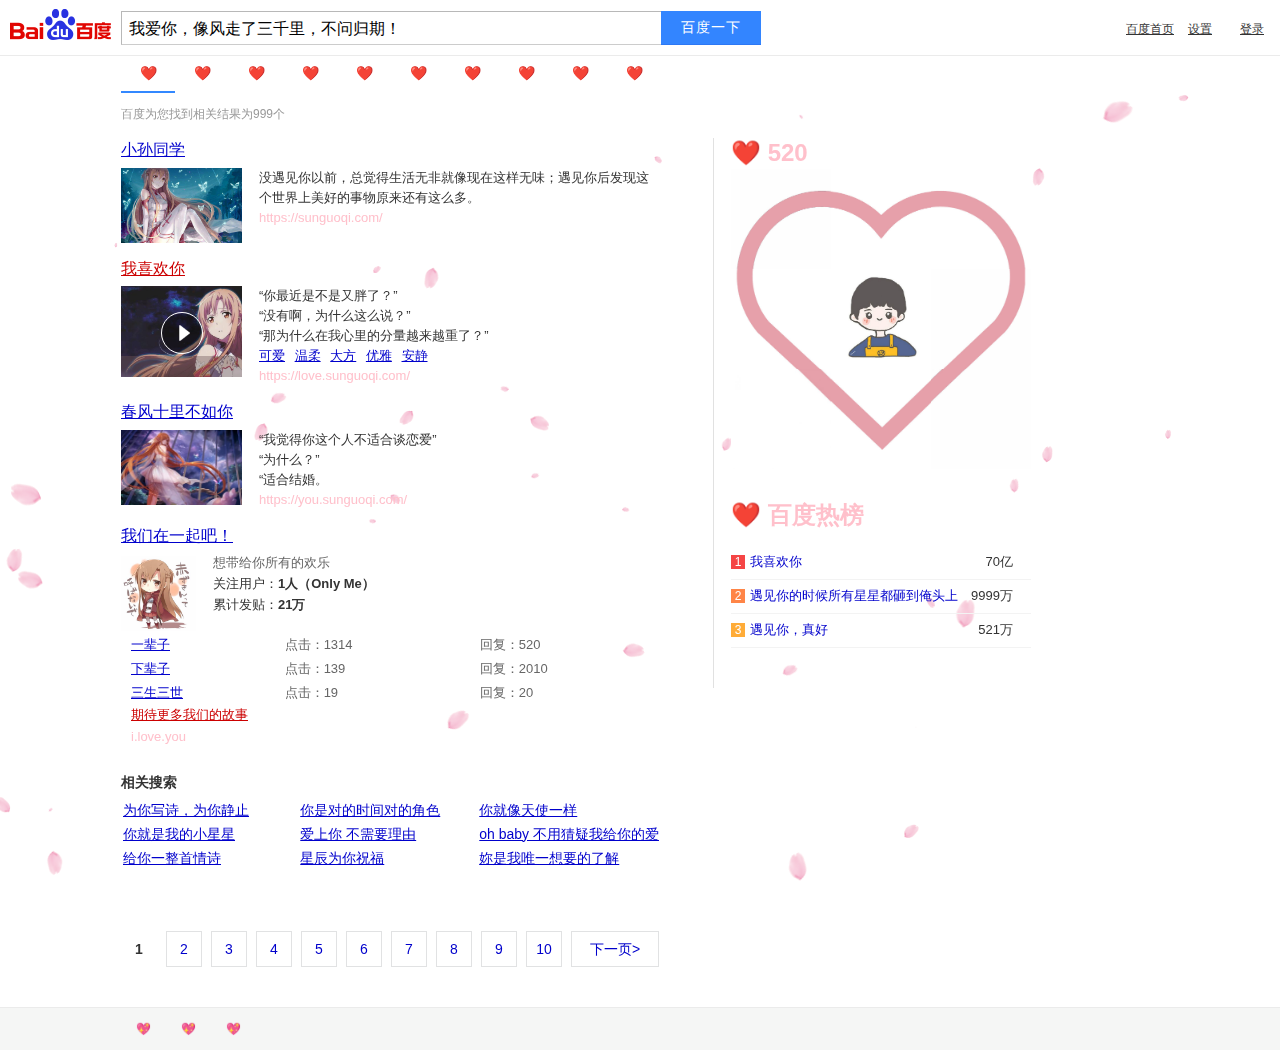
==== result.html @ 3c77c211 "first commit" ====
<html>

<head>
    <title> 我爱你 ❤️</title>
    <meta name="language" content="zh-CN">
    <meta name="github" content="https://github.com/sun0225SUN/Awesome-Love-Code">
    <meta name="describe" content="收集不易，您的star是我坚持的动力，同时也欢迎各位PR哦! ">
    <link rel="icon" type="image/x-icon" href="https://cdn.jsdelivr.net/gh/sun0225SUN/photos/img/20210715233345.png">
    <link rel="search" type="application/opensearchdescription+xml" href="/content-search.xml" title="百度搜索">
    <link rel="stylesheet" href="./result.css">
</head>

<body link="#0000cc">
    <div id="wrapper" class="wrapper_l">
        <script>if (window.bds && bds.util && bds.util.setContainerWidth) {
                bds.util.setContainerWidth();
            }</script>
        <div id="head">
            <div class="head_wrapper">
                <div class="s_form">
                    <div class="s_form_wrapper">
                        <style>
                            .index-logo-srcnew {
                                display: none;
                            }

                            @media (-webkit-min-device-pixel-ratio: 2),
                            (min--moz-device-pixel-ratio: 2),
                            (-o-min-device-pixel-ratio: 2),
                            (min-device-pixel-ratio: 2) {
                                .index-logo-src {
                                    display: none;
                                }

                                .index-logo-srcnew {
                                    display: inline;
                                }
                            }
                        </style>
                        <div id="lg"><img hidefocus="true" src="images/baidu.png" width="270" height="129"></div>
                        <a href="javascript:;" id="result_logo" onmousedown="return c({'fm':'tab','tab':'logo'})"
                            target="_self"><img class="index-logo-src" src="images/baidu.png" alt="到百度首页"
                                title="到百度首页"><img class="index-logo-srcnew" src="images/baidu.png" alt="到百度首页"
                                title="到百度首页"></a>
                        <div id="form" name="f" class="fm "><input type="hidden" name="ie" value="utf-8"><input
                                type="hidden" name="f" value="8"><input type="hidden" name="rsv_bp" value="1"><input
                                type="hidden" name="ch" value=""><input type="hidden" name="tn"
                                value="SE_PclogoS_8whnvm25"><input type="hidden" name="bar" value=""><span
                                class="bg s_ipt_wr"><input id="kw" name="wd" class="s_ipt" maxlength="255"
                                    autocomplete="off" value="我爱你，像风走了三千里，不问归期！"></span><span class="bg s_btn_wr"><input
                                    type="submit" id="su" value="百度一下" class="bg s_btn"></span><span class="tools"><span
                                    id="mHolder">
                                    <div id="mCon"><span>输入法</span></div>
                                    <ul id="mMenu">
                                        <li><a href="javascript:;" name="ime_hw" target="_self">手写</a></li>
                                        <li><a href="javascript:;" name="ime_py" target="_self">拼音</a></li>
                                        <li class="ln"></li>
                                        <li><a href="javascript:;" name="ime_cl" target="_self">关闭</a></li>
                                    </ul>
                                </span></span><input type="hidden" name="oq" value="哈哈"><input type="hidden"
                                name="rsv_pq" value="b4c543330001d825"><input type="hidden" name="rsv_t"
                                value="ff166dYg03rDtVH3pdpVznQvitA+DpDrO0yeJmfh6PIgFDh++zLsp6baa2MTU0p5iCwNbWhjQVoI2g"><input
                                type="hidden" name="rqlang" value="cn"></div>
                        <div id="m"></div>
                    </div>
                </div>
                <div id="u"><a class="toindex" href="javascript:;" target="_self">百度首页</a><a href="javascript:;"
                        name="tj_settingicon" class="pf" target="_self">设置<i
                            class="c-icon c-icon-triangle-down"></i></a><a href="javascript:;" name="tj_login"
                        class="lb" onclick="return false;" target="_self">登录</a></div>
            </div>
        </div>
        <div class="s_tab" id="s_tab">
            <div class="s_tab_inner"><b>❤️</b><a href="javascript:;" wdfield="word"
                    onmousedown="return c({'fm':'tab','tab':'news'})" sync="true" target="_self">❤️</a><a
                    href="javascript:;" onmousedown="return c({'fm':'tab','tab':'video'})" target="_self">❤️</a><a
                    href="javascript:;" wdfield="word" onmousedown="return c({'fm':'tab','tab':'pic'})"
                    target="_self">❤️</a><a href="javascript:;" wdfield="word"
                    onmousedown="return c({'fm':'tab','tab':'zhidao'})" target="_self">❤️</a><a href="javascript:;"
                    wdfield="word" onmousedown="return c({'fm':'tab','tab':'wenku'})" target="_self">❤️</a><a
                    href="javascript:;" wdfield="kw" onmousedown="return c({'fm':'tab','tab':'tieba'})"
                    target="_self">❤️</a><a href="javascript:;" wdfield="q"
                    onmousedown="return c({'fm':'tab','tab':'b2b'})" target="_self">❤️</a><a href="javascript:;"
                    onmousedown="return c({'fm':'tab','tab':'map'})" target="_self">❤️</a><a href="javascript:;"
                    onmousedown="return c({'fm':'tab','tab':'more'})" target="_self">❤️</a>
            </div>
        </div>
        <div id="wrapper_wrapper">
            <!--[if IE 8]>
        <style>
            .c-input input {
                padding-top: 4px;
            }
        </style>
        <![endif]-->
            <style>
                .op-bk-polysemy-other span {
                    display: block
                }

                .op-bk-polysemy-focus a {
                    display: inline-block;
                    height: 22px;
                    line-height: 1.69em;
                    float: left;
                    border-right: 2px solid #fff;
                    background: #f5f5f5;
                    padding: 0 8px;
                    text-decoration: none;
                    color: #333
                }

                .op-bk-polysemy-focustextf span {
                    color: #38f
                }

                .op-bk-polysemy-focusrightf span {
                    display: inline-block;
                    float: left;
                    color: #ccc
                }

                .op-bk-polysemy-focusrightf a {
                    display: inline-block;
                    height: 21px;
                    line-height: 1.54em;
                    text-decoration: underline;
                    border: none;
                    background: #fff;
                    float: left;
                    padding: 0 8px;
                    color: #00c
                }

                .op-bk-polysemy-video__wrap {
                    display: none;
                    position: relative;
                    width: 100%;
                    height: 302.5px;
                    color: #fff;
                    font-size: 13px
                }

                .op-bk-polysemy-video {
                    width: 100%;
                    height: 100%;
                    outline: 0
                }

                .op-bk-polysemy-video__layer {
                    position: absolute;
                    display: none;
                    width: 100%;
                    height: 100%;
                    top: 0;
                    left: 0;
                    background-color: rgba(0, 0, 0, .6);
                    z-index: 1
                }

                .op-bk-polysemy-video__btn,
                .op-bk-polysemy-video__close,
                .op-bk-polysemy-video__replay {
                    position: absolute;
                    cursor: pointer
                }

                .op-bk-polysemy-video__close {
                    top: 5px;
                    right: 5px;
                    z-index: 2
                }

                .op-bk-polysemy-video__btn {
                    bottom: 70px;
                    left: 230px;
                    width: 76px;
                    height: 23px;
                    line-height: 23px;
                    border: 1px solid #fff;
                    text-align: center;
                    color: #fff;
                    text-decoration: none
                }

                .op-bk-polysemy-video__replay {
                    right: 10px;
                    bottom: 10px
                }

                .op-bk-polysemy-imgWrap {
                    position: relative;
                    width: 100%;
                    cursor: pointer
                }

                .op-bk-polysemy-icon {
                    position: absolute;
                    left: 40px;
                    width: 40px;
                    height: 40px;
                    border: 1px solid #fff;
                    border-radius: 50%;
                    background: url([data-uri]) no-repeat center center;
                    background-size: 100% auto
                }

                .op-bk-polysemy-logo {
                    position: absolute;
                    left: 0;
                    bottom: 0;
                    width: 100%;
                    height: 21px;
                    background: rgba(110, 88, 88, .4) url(https://baikebcs.bdimg.com/front-end/second-know/img/logo-small.png) no-repeat center center;
                    background-size: 60px auto
                }

                .op-tieba-general-otherbar span {
                    margin-left: 5px;
                    margin-right: 5px;
                    color: #999
                }

                .op-tieba-general-addnum i,
                .op-tieba-general-replay-time i {
                    font-style: normal
                }

                .op-tieba-general-mainpic {
                    position: relative
                }

                .op-tieba-general-photo {
                    position: absolute;
                    left: 0;
                    top: 0;
                    _display: none;
                    z-index: -1
                }

                .op-tieba-general-photo-link {
                    line-height: 0
                }

                .op-tieba-general-linktxt {
                    display: inline-block
                }

                .op-tieba-general-addnum,
                .op-tieba-general-replay-time {
                    color: #666
                }

                .op-tieba-general-pline {
                    margin-bottom: 3px;
                    *margin-bottom: 5px
                }

                .op-tieba-general-maintable i {
                    font-style: normal
                }

                .op-tieba-general-maintable {
                    padding-top: 2px
                }

                .op-tieba-general-mainpl {
                    padding-left: 10px
                }

                .op-tieba-general-maintable td {
                    padding-bottom: 2px;
                    padding-top: 2px
                }

                .op-tieba-general-graycolor {
                    color: #666
                }

                .op-tieba-general-main-col {
                    margin-top: -4px;
                    position: relative
                }

                .op-tieba-general-main-col p {
                    margin-top: 1px
                }

                .op-tieba-general-right {
                    margin-right: 15px
                }

                .op-tieba-general-lookmore {
                    height: 24px;
                    line-height: 24px;
                    margin-top: -2px;
                    position: relative
                }

                .op_sp_realtime_bigpic5_imgTitle span:hover {
                    text-decoration: underline
                }

                .op_sp_realtime_bigpic5_list div {
                    line-height: 1.7
                }

                .op_sp_realtime_bigpic5_list_last span {
                    padding-bottom: 5px
                }

                .op_sp_realtime_bigpic5_preBox img {
                    vertical-align: top;
                    float: left;
                    height: 81px
                }

                .op_sp_realtime_bigpic5_preBox b,
                .op_sp_realtime_bigpic5_preBox span {
                    display: block;
                    position: absolute;
                    bottom: 0;
                    left: 1px;
                    height: 20px;
                    cursor: pointer
                }

                .op_sp_realtime_bigpic5_preBox span {
                    display: block;
                    background: #000;
                    opacity: .65;
                    filter: alpha(opacity=65);
                    width: 119px
                }

                .op_sp_realtime_bigpic5_preBox b {
                    font: 400 13px/20px arial;
                    color: #fff;
                    background: url(//www.baidu.com/aladdin/img/sp_realtime/play-1.0.png) no-repeat 4px center;
                    padding-left: 20px
                }

                .source-icon {
                    vertical-align: middle;
                    width: 14px;
                    height: 14px;
                    border: 1px solid #eee;
                    border-radius: 100%;
                    margin-right: 5px;
                    margin-top: -3px
                }

                .opr-recommends-merge-title {
                    text-decoration: none
                }

                .opr-recommends-merge-title:hover {
                    text-decoration: underline
                }

                .opr-recommends-merge-imgtext {
                    display: block
                }

                .opr-recommends-merge-hide {
                    display: none
                }

                .opr-recommends-merge-p {
                    position: relative;
                    _zoom: 1
                }

                #lover {
                    transition-duration: 500ms;
                    z-index: 100000;
                }

                #lover:hover {
                    transform: scale(3);
                }

                .opr-recommends-merge-d {
                    min-height: 20px;
                    color: #999
                }

                .opr-recommends-merge-width-text {
                    width: 70px;
                    text-align: center;
                    margin: 3px auto 0;
                    font-size: 12px;
                    line-height: 18px;
                    word-break: break-all
                }

                .opr-recommends-merge-item {
                    text-align: center
                }

                .opr-recommends-merge-mask {
                    position: absolute;
                    top: 0;
                    left: 0;
                    width: 100%;
                }

                .opr-recommends-merge-more-btn i {
                    cursor: pointer
                }

                .opr-recommends-merge-layer table {
                    border-collapse: collapse;
                    border-padding: 0
                }

                .opr-recommends-merge-layer td {
                    font-size: 1em;
                    line-height: 1.67;
                    vertical-align: top
                }

                .opr-recommends-merge-lastspan {
                    display: none
                }

                .opr-recommends-merge-mbGap {
                    margin-bottom: 28px
                }

                .container_l .opr-recommends-merge-lastspan {
                    display: block
                }

                .container_l .cr-content-narrow .opr-recommends-merge-lastspan {
                    display: none
                }

                .opr-recommends-merge-dodge-wrap {
                    margin-bottom: 24px;
                    font-size: 1.1em
                }

                .opr-recommends-merge-user-layer {
                    width: 235px;
                    position: absolute;
                    border: 1px solid #eee;
                    border-radius: 2px;
                    margin-top: 10px;
                    margin-left: -60px;
                    *margin-left: -140px;
                    z-index: 998;
                    background: #fff;
                    color: #333;
                    font-size: 13px;
                    text-align: center;
                    padding: 14px 15px
                }

                .opr-recommends-merge-user-layer button {
                    margin-top: 12px;
                    font-size: 12px
                }

                .opr-recommends-merge-user-layer img {
                    top: 2px;
                    position: relative
                }

                .opr-recommends-merge-user-secondBtn {
                    margin-left: 8px
                }

                .opr-recommends-merge-user-secondBtn i {
                    -ms-transform: rotate(180deg);
                    -moz-transform: rotate(180deg);
                    -webkit-transform: rotate(180deg);
                    -o-transform: rotate(180deg)
                }

                .opr-recommends-merge-user-layer-tips {
                    position: absolute;
                    margin-top: 5px;
                    margin-left: 67px;
                    *margin-left: -22px;
                    border-left: 6px solid transparent;
                    border-right: 6px solid transparent;
                    border-bottom: 6px solid #eee;
                    width: 0;
                    height: 0;
                    z-index: 999
                }

                .opr-recommends-merge-content {
                    position: relative
                }

                .opr-recommends-merge-user-layer-tips-fff {
                    margin-top: 6px;
                    border-bottom: 6px solid #fff
                }

                .opr-recommends-merge-user-layer-hide {
                    display: none
                }

                .opr-recommends-merge-user-layer-icon {
                    position: relative;
                    top: 2px;
                    width: 14px;
                    height: 14px
                }

                .opr-recommends-merge-user-layer-con {
                    position: absolute;
                    width: 312px;
                    height: 140px;
                    top: 0;
                    padding-top: 20px;
                    z-index: 999
                }

                .opr-toplist1-title {
                    position: relative;
                    margin-bottom: 15px
                }

                .opr-toplist1-table .opr-toplist1-right {
                    text-align: right;
                    white-space: nowrap
                }

                .opr-toplist1-table .c-index {
                    min-width: 14px;
                    width: auto
                }

                .opr-toplist1-from {
                    text-align: right
                }

                .opr-toplist1-from a {
                    text-decoration: none
                }

                .opr-toplist1-new {
                    position: relative;
                    top: 1px
                }

                .opr-toplist1-st {
                    margin-bottom: 2px;
                    margin-left: 3px
                }

                .opr-toplist1-update {
                    float: right
                }

                .opr-toplist1-refresh {
                    font-size: 13px;
                    font-weight: 400;
                    text-decoration: none
                }

                .opr-toplist1-cut {
                    white-space: nowrap;
                    text-overflow: ellipsis;
                    overflow: hidden;
                    vertical-align: middle;
                    display: inline-block
                }

                .container_s .opr-toplist1-cut {
                    max-width: 217px
                }

                .container_l .opr-toplist1-cut {
                    max-width: 247px
                }
            </style>
            <div id="container" class="container_s">
                <div id="content_right" class="cr-offset">
                    <table cellspacing="0" cellpadding="0">
                        <tbody>
                            <tr>
                                <td align="left">
                                    <div id="con-ar">
                                        <div class="result-op xpath-log" tpl="right_recommends_merge"
                                            data-click="{&quot;fm&quot;:&quot;alxr&quot;,&quot;p1&quot;:1,&quot;mu&quot;:&quot;http:\/\/www.baidu.com\/s?wd=&amp;srcid=21102&quot;,&quot;rsv_stl&quot;:0,&quot;rsv_srcid&quot;:21102}">
                                            <style>
                                                .c-group-top {
                                                    margin-bottom: 0 !important;
                                                    padding: 10px 10px 11px;
                                                    border-top: 1px solid #E3E3E3;
                                                    border-left: 1px solid #E3E3E3;
                                                    border-right: 1px solid #E3E3E3
                                                }

                                                .c-group-middle {
                                                    margin-bottom: 0 !important;
                                                    padding: 0 10px 8px;
                                                    border-left: 1px solid #E3E3E3;
                                                    border-right: 1px solid #E3E3E3
                                                }

                                                .c-group-bottom {
                                                    padding: 0 10px 10px;
                                                    border-left: 1px solid #E3E3E3;
                                                    border-right: 1px solid #E3E3E3;
                                                    border-bottom: 1px solid #E3E3E3
                                                }

                                                .c-group-title {
                                                    margin-bottom: 5px
                                                }

                                                .c-group {
                                                    width: 516px !important
                                                }
                                            </style>
                                            <div class="cr-content ">
                                                <style>
                                                    .opr-recommends-merge-p,
                                                    .opr-recommends-merge-img,
                                                    .opr-recommends-merge-mask {
                                                        height: 100px;
                                                        width: 100px;
                                                    }

                                                    .opr-recommends-merge-item-vertical .opr-recommends-merge-p,
                                                    .opr-recommends-merge-item-vertical .opr-recommends-merge-img {
                                                        height: 100px;
                                                    }
                                                </style>
                                                <div class="opr-recommends-merge-content">
                                                    <div class="cr-title c-clearfix">

                                                        <span title="相关词语">❤️ 520</span>
                                                    </div>
                                                    <div class="opr-recommends-merge-panel">
                                                        <div class="c-row c-gap-top">
                                                            <div class="c-span4  opr-recommends-merge-item "
                                                                data-click="{'rsv_re_ename':'谢谢','rsv_re_uri':'3f30a2f7476349dc8a8519ace6fe312e'}">
                                                                <div class="opr-recommends-merge-p">
                                                                    <a target="_self" href="javascript:;">
                                                                        <img src="images/01.jpg"
                                                                            class="c-img c-img4 opr-recommends-merge-img"></a>
                                                                    <a class="opr-recommends-merge-mask" target="_self"
                                                                        href="javascript:;"></a>
                                                                </div>


                                                            </div>
                                                            <div class="c-span4  opr-recommends-merge-item "
                                                                data-click="{'rsv_re_ename':'怙恶不悛','rsv_re_uri':'6a9880873dcd4e22b113ff95f9b3518c'}">
                                                                <div class="opr-recommends-merge-p">
                                                                    <a target="_self" href="javascript:;"><img
                                                                            src="images/02.jpg"
                                                                            class="c-img c-img4 opr-recommends-merge-img"></a>
                                                                    <a class="opr-recommends-merge-mask" target="_self"
                                                                        href="javascript:;"></a>
                                                                </div>


                                                            </div>
                                                            <div class="c-span4  c-span-last-s opr-recommends-merge-item "
                                                                data-click="{'rsv_re_ename':'无语','rsv_re_uri':'5a8b1f6aeb344c22824de8c8e2b3932d'}">
                                                                <div class="opr-recommends-merge-p">
                                                                    <a target="_self" href="javascript:;"><img
                                                                            src="images/03.jpg"
                                                                            class="c-img c-img4 opr-recommends-merge-img"></a>
                                                                    <a class="opr-recommends-merge-mask" target="_self"
                                                                        href="javascript:;"></a>
                                                                </div>


                                                            </div>
                                                            <div class="c-span4  c-span-last opr-recommends-merge-lastspan opr-recommends-merge-item "
                                                                data-click="{'rsv_re_ename':'回话','rsv_re_uri':'bde0f4e16b1442c48ccd2aa94e74c6df'}">
                                                                <div class="opr-recommends-merge-p">
                                                                    <a target="_self" href="javascript:;"><img
                                                                            data-src="https://dss2.baidu.com/6ONYsjip0QIZ8tyhnq/it/u=3949176641,4240426765&amp;fm=58"
                                                                            data-b64-id="3949176641_4240426765_58"
                                                                            class="c-img c-img4 opr-recommends-merge-img"></a>
                                                                    <a class="opr-recommends-merge-mask" target="_self"
                                                                        href="javascript:;"></a>
                                                                </div>
                                                                <div class="c-gap-top-small"><a target="_self"
                                                                        title="回话" href="javascript:;">回话</a>
                                                                </div>
                                                                <div class="opr-recommends-merge-d">
                                                                    <p class="opr-recommends-merge-width-text">回答别人问话
                                                                    </p>
                                                                </div>
                                                            </div>
                                                        </div>
                                                        <div class="c-row c-gap-top">
                                                            <div class="c-span4  opr-recommends-merge-item "
                                                                data-click="{'rsv_re_ename':'好像','rsv_re_uri':'fb2bc6a111344a699f3e6a0ae5efca73'}">
                                                                <div class="opr-recommends-merge-p">
                                                                    <a target="_self" href="javascript:;"><img
                                                                            src="images/04.jpg"
                                                                            data-b64-id="1870460053_2750846622_58"
                                                                            class="c-img c-img4 opr-recommends-merge-img"></a>
                                                                    <a class="opr-recommends-merge-mask" target="_self"
                                                                        href="javascript:;"></a>
                                                                </div>


                                                            </div>
                                                            <div class="c-span4  opr-recommends-merge-item "
                                                                data-click="{'rsv_re_ename':'尴尬','rsv_re_uri':'ef5f4dd9033f484e8b74f3bbdd997e8e'}">
                                                                <div class="opr-recommends-merge-p" id="lover">
                                                                    <a target="_self" href="javascript:;"><img
                                                                            src="images/lover.jpg"
                                                                            data-b64-id="1356031244_4184783259_58"
                                                                            class="c-img c-img4 opr-recommends-merge-img"></a>
                                                                    <a class="opr-recommends-merge-mask" target="_self"
                                                                        href="javascript:;"></a>
                                                                </div>


                                                            </div>
                                                            <div class="c-span4  c-span-last-s opr-recommends-merge-item "
                                                                data-click="{'rsv_re_ename':'你们','rsv_re_uri':'e4d4c452e2224a50b14f78d29922ee4c'}">
                                                                <div class="opr-recommends-merge-p">
                                                                    <a target="_self" href="javascript:;"><img
                                                                            src="images/06.jpg"
                                                                            data-b64-id="4014817800_409926055_58"
                                                                            class="c-img c-img4 opr-recommends-merge-img"></a>
                                                                    <a class="opr-recommends-merge-mask" target="_self"
                                                                        href="javascript:;"></a>
                                                                </div>


                                                            </div>
                                                        </div>
                                                        <div class="c-row c-gap-top">
                                                            <div class="c-span4  opr-recommends-merge-item "
                                                                data-click="{'rsv_re_ename':'词语','rsv_re_uri':'eef583e4a993497787f59d041d7a2ae3'}">
                                                                <div class="opr-recommends-merge-p">
                                                                    <a target="_self" href="javascript:;"><img
                                                                            src="images/07.jpg"
                                                                            data-b64-id="211622640_3620576003_58"
                                                                            class="c-img c-img4 opr-recommends-merge-img"></a>
                                                                    <a class="opr-recommends-merge-mask" target="_self"
                                                                        href="javascript:;"></a>
                                                                </div>


                                                            </div>
                                                            <div class="c-span4  opr-recommends-merge-item "
                                                                data-click="{'rsv_re_ename':'纠结','rsv_re_uri':'ad0989eedaee409fac52606b8f42b5d2'}"
                                                                style="margin-top: 3px;">
                                                                <div class="opr-recommends-merge-p">
                                                                    <a target="_self" href="javascript:;"><img
                                                                            src="images/08.jpg"
                                                                            class="c-img c-img4 opr-recommends-merge-img"></a>
                                                                    <a class="opr-recommends-merge-mask" target="_self"
                                                                        href="javascript:;"></a>
                                                                </div>


                                                            </div>
                                                            <div class="c-span4  c-span-last-s opr-recommends-merge-item "
                                                                data-click="{'rsv_re_ename':'仿佛','rsv_re_uri':'49987c6f64494cd68b6dbed8dd13ab3f'}">
                                                                <div class="opr-recommends-merge-p">
                                                                    <a target="_self" href="javascript:;"><img
                                                                            src="images/09.jpg"
                                                                            class="c-img c-img4 opr-recommends-merge-img"></a>
                                                                    <a class="opr-recommends-merge-mask" target="_self"
                                                                        href="javascript:;"></a>
                                                                </div>


                                                            </div>
                                                        </div>

                                                    </div>
                                                </div>
                                            </div>
                                        </div>
                                        <div class="result-op xpath-log" tpl="right_toplist1"
                                            data-click="{&quot;fm&quot;:&quot;alxr&quot;,&quot;p1&quot;:2,&quot;mu&quot;:&quot;http:\/\/www.baidu.com&quot;,&quot;rsv_stl&quot;:0,&quot;rsv_srcid&quot;:20811}">
                                            <style>
                                                .c-group-top {
                                                    margin-bottom: 0 !important;
                                                    padding: 10px 10px 11px;
                                                    border-top: 1px solid #E3E3E3;
                                                    border-left: 1px solid #E3E3E3;
                                                    border-right: 1px solid #E3E3E3
                                                }

                                                .c-group-middle {
                                                    margin-bottom: 0 !important;
                                                    padding: 0 10px 8px;
                                                    border-left: 1px solid #E3E3E3;
                                                    border-right: 1px solid #E3E3E3
                                                }

                                                .c-group-bottom {
                                                    padding: 0 10px 10px;
                                                    border-left: 1px solid #E3E3E3;
                                                    border-right: 1px solid #E3E3E3;
                                                    border-bottom: 1px solid #E3E3E3
                                                }

                                                .c-group-title {
                                                    margin-bottom: 5px
                                                }

                                                .c-group {
                                                    width: 516px !important
                                                }
                                            </style>
                                            <div class="cr-content ">
                                                <div class="FYB_RD">
                                                    <div class="cr-title opr-toplist1-title" title="百度热榜">
                                                        ❤️ 百度热榜
                                                    </div>
                                                    <table class="c-table opr-toplist1-table">
                                                        <tbody>
                                                            <tr>

                                                                <td><span><span
                                                                            class="c-index  c-index-hot1 c-gap-icon-right-small">1</span><a
                                                                            target="_self" href="javascript:;"
                                                                            class="opr-toplist1-cut">我喜欢你
                                                                        </a></span></td>
                                                                <td class="opr-toplist1-right opr-toplist1-right-hot">
                                                                    70亿<i class="opr-toplist1-st c-icon "></i></td>
                                                            </tr>
                                                            <tr>

                                                                <td><span><span
                                                                            class="c-index  c-index-hot2 c-gap-icon-right-small">2</span><a
                                                                            target="_self" href="javascript:;"
                                                                            class="opr-toplist1-cut">遇见你的时候所有星星都砸到俺头上</a></span>
                                                                </td>
                                                                <td class="opr-toplist1-right opr-toplist1-right-hot">
                                                                    9999万<i class="opr-toplist1-st c-icon "></i></td>
                                                            </tr>
                                                            <tr>

                                                                <td><span><span
                                                                            class="c-index  c-index-hot3 c-gap-icon-right-small">3</span><a
                                                                            target="_self" href="javascript:;"
                                                                            class="opr-toplist1-cut">遇见你，真好</a></span>
                                                                </td>
                                                                <td class="opr-toplist1-right opr-toplist1-right-hot">
                                                                    521万<i class="opr-toplist1-st c-icon "></i></td>
                                                            </tr>
                                                        </tbody>


                                                    </table>
                                                </div>
                                            </div>
                                        </div>
                                    </div>
                                </td>
                            </tr>
                        </tbody>
                    </table>
                </div>
                <div class="head_nums_cont_outer OP_LOG">
                    <div class="head_nums_cont_inner" style="top:-42px">
                        <div class="search_tool_conter"><span class="c-gap-left-samll search_tool_close"><i
                                    class="c-icon searchTool-up c-icon-chevron-top-gray-s"></i>收起工具</span><span
                                class="search_tool_tf ">时间不限<i class="c-icon c-icon-triangle-down"></i></span><span
                                class="search_tool_ft c-gap-left">所有网页和文件<i
                                    class="c-icon c-icon-triangle-down"></i></span><span
                                class="search_tool_si c-gap-left">站点内检索<i
                                    class="c-icon c-icon-triangle-down"></i></span></div>
                        <div class="nums">
                            <span class="nums_text">百度为您找到相关结果为999个</span>
                        </div>
                    </div>
                </div>
                <div id="content_left">
                    <div class="result c-container " id="1" srcid="1599" tpl="se_com_default"
                        data-click="{'rsv_bdr':'0' }">
                        <h3 class="t"><a
                                data-click="{'F':'778317EA','F1':'9D73F1E4','F2':'6CA6DD6B','F3':'54E5263F','T':'1589442239','y':'FFB95FFF'}"
                                href="javascript:;" target="_self">小孙同学</a></h3>
                        <div class="c-row c-gap-top-small">
                            <div class="general_image_pic c-span6"><a class="c-img6" style="height:75px"
                                    href="javascript:;" target="_self"><img class="c-img c-img6" src="images/pic1.jpg"
                                        style="height:75px;"></a></div>
                            <div class="c-span18 c-span-last">
                                <div class="c-abstract">没遇见你以前，总觉得生活无非就像现在这样无味；遇见你后发现这个世界上美好的事物原来还有这么多。</div>
                                <div class="f13"><a target="_self" href="javascript:;" class="c-showurl"
                                        style="text-decoration:none;">https://sunguoqi.com/&nbsp;</a>
                                </div>
                            </div>
                        </div>
                    </div>


                    <div class="result-op c-container xpath-log" srcid="1547" id="3" tpl="bk_polysemy"
                        mu="https://baike.baidu.com/item/哈哈/274667" data-op="{'y':'EF7F1ED6'}"
                        data-click="{'p1':'3','rsv_bdr':'0','fm':'albk',rsv_stl:''}">
                        <h3 class="t c-gap-bottom-small">
                            <a href="javascript:;" target="_self">
                                <em>我喜欢你</em></a>
                        </h3>
                        <div class="c-row">
                            <div class="op-bk-polysemy-video__wrap c-gap-bottom">
                                <i class="c-icon c-icon-close op-bk-polysemy-video__close OP_LOG_BTN"></i>
                                <div class="op-bk-polysemy-video__layer">
                                    <a class="op-bk-polysemy-video__btn" href="javascript:;" target="_self">进入百科</a>
                                    <div class="op-bk-polysemy-video__replay OP_LOG_BTN">重新播放</div>
                                </div>
                                <video class="op-bk-polysemy-video"
                                    poster="https://bkimg.cdn.bcebos.com/pic/9358d109b3de9c8282d48a5c6281800a18d843ab?x-bce-process=image/resize,m_fill,w_400,h_225,align_0"
                                    data-src="http://www.baidu.com/link?url=p4cg3b04H06K_f4_8_9eLm5Ofo2h5q64mFPehMDbCYpQKonuSDvEklzYrN8ORyx-oPswR0b_ErqUrRWQLTkZmgLk9uJVD3NAajbz6tutG5l7xSjQXeXUvnkFZyWDSCR4Yu7zfp-hugEQdauXtntcoa"
                                    controls="controls" preload="auto" controlslist="nodownload"
                                    oncontextmenu="return false">
                                </video>
                            </div>
                            <div class="c-span6">
                                <div class="op-bk-polysemy-imgWrap OP_LOG_BTN"
                                    data-url="http://www.baidu.com/link?url=2UyZke3nX7z-repkdOautH7KLfKj9p1yZ5vhXZS6MPUgjxLhX8hTtLWxAiP9cntEXLv-w2NY7TKgyxtv37yF_1wt1DVZFW4RfVGNdfSzLogHmg-zxaaPkfqcfcGrQrrY">
                                    <div class="c-img c-img6"
                                        style="height: 91px; background: url(images/pic2.jpg) no-repeat center center; background-size: cover;">
                                    </div>
                                    <i class="op-bk-polysemy-icon" style="top:25.5px"></i>
                                    <div class="op-bk-polysemy-logo"></div>
                                </div>
                            </div>
                            <div class="c-span18 c-span-last">
                                <p>“你最近是不是又胖了？”<br>
                                    “没有啊，为什么这么说？”<br>
                                    “那为什么在我心里的分量越来越重了？”</p>
                                <p>
                                    <a class="c-gap-right-small op-se-listen-recommend" href="javascript:;"
                                        target="_self" title="可爱">可爱</a>
                                    <a class="c-gap-right-small op-se-listen-recommend" href="javascript:;"
                                        target="_self" title="温柔">温柔</a>
                                    <a class="c-gap-right-small op-se-listen-recommend" href="javascript:;"
                                        target="_self" title="大方">大方</a>
                                    <a class="c-gap-right-small op-se-listen-recommend" href="javascript:;"
                                        target="_self" title="优雅">优雅</a>
                                    <a class="c-gap-right-small op-se-listen-recommend" href="javascript:;"
                                        target="_self" title="安静">安静</a>
                                </p>
                                <p class=" op-bk-polysemy-move"><span class="c-showurl">https://love.sunguoqi.com/
                                    </span>
                                </p>
                            </div>
                        </div>
                    </div>


                    <style>
                        .c-group-top {
                            margin-bottom: 0 !important;
                            padding: 10px 10px 11px;
                            border-top: 1px solid #E3E3E3;
                            border-left: 1px solid #E3E3E3;
                            border-right: 1px solid #E3E3E3
                        }

                        .c-group-middle {
                            margin-bottom: 0 !important;
                            padding: 0 10px 8px;
                            border-left: 1px solid #E3E3E3;
                            border-right: 1px solid #E3E3E3
                        }

                        .c-group-bottom {
                            padding: 0 10px 10px;
                            border-left: 1px solid #E3E3E3;
                            border-right: 1px solid #E3E3E3;
                            border-bottom: 1px solid #E3E3E3
                        }

                        .c-group-title {
                            margin-bottom: 5px
                        }

                        .c-group {
                            width: 516px !important
                        }
                    </style>
                    <div class="result c-container " id="8" srcid="1599" tpl="se_com_default"
                        data-click="{'rsv_bdr':'0' }">
                        <h3 class="t"><a data-click="{
            'F':'778317EA',
            'F1':'9D73F1E4',
            'F2':'4CA6DC6B',
            'F3':'54E5263F',
            'T':'1589442239',
                        'y':'BFEDEDBA'
                                                }" href="javascript:;" target="_self">春风十里不如你</a></h3>
                        <div class="c-row c-gap-top-small">
                            <div class="general_image_pic c-span6"><a class="c-img6" style="height:75px"
                                    href="javascript:;" target="_self"><img class="c-img c-img6" src="images/pic3.jpg"
                                        style="height:75px;"></a></div>
                            <div class="c-span18 c-span-last">
                                <div class="c-abstract">“我觉得你这个人不适合谈恋爱”<br>
                                    “为什么？”<br>
                                    “适合结婚。</div>
                                <div class="f13"><a target="_self" href="javascript:;" class="c-showurl"
                                        style="text-decoration:none;">
                                        <style>
                                            .nor-src-wrap {
                                                position: relative;
                                            }

                                            .nor-src-icon {
                                                vertical-align: middle;
                                                width: 14px;
                                                height: 14px;
                                                border: 1px solid #eee;
                                                border-radius: 100%;
                                                margin-right: 5px;
                                                margin-top: -3px;
                                                position: relative;
                                            }

                                            .nor-src-icon-with-v {
                                                margin-right: 10px;
                                            }

                                            .nor-src-icon-v {
                                                display: inline-block;
                                                width: 10px;
                                                height: 10px;
                                                border-radius: 100%;
                                                position: absolute;
                                                left: 8px;
                                                bottom: 0;
                                                background-image: url(https://b.bdstatic.com/searchbox/icms/searchbox/img/yellow-v.png);
                                                background-size: 10px 10px;
                                            }

                                            .nor-src-icon-v.vicon-1 {
                                                background-image: url(https://b.bdstatic.com/searchbox/icms/searchbox/img/red-v.png);
                                            }

                                            .nor-src-icon-v.vicon-2 {
                                                background-image: url(https://b.bdstatic.com/searchbox/icms/searchbox/img/blue-v.png);
                                            }

                                            .nor-src-icon-v.vicon-3 {
                                                background-image: url(https://b.bdstatic.com/searchbox/icms/searchbox/img/yellow-v.png);
                                            }
                                        </style>
                                        <span class="nor-src-wrap">https://you.sunguoqi.com/</span>
                                    </a>

                                </div>
                            </div>
                        </div>
                    </div>
                    <div class="result-op c-container xpath-log" srcid="10" fk="哈哈" id="6" tpl="tieba_general"
                        mu="http://tieba.baidu.com/f?kw=%B9%FE%B9%FE&amp;fr=ala0&amp;loc=rec" data-op="{'y':'EBFB5B77'}"
                        data-click="{'p1':'6','rsv_bdr':'0','fm':'alop',rsv_stl:'5'}">
                        <h3 class="t c-gap-bottom-small">
                            <a href="javascript:;" target="_self">
                                我们在一起吧！</a>
                        </h3>
                        <style>
                            .op-tieba-general-mainpic {
                                width: 75px;
                                margin-right: 17px;
                                float: left;
                            }

                            .op-tieba-general-main-con {
                                width: 259px;
                                float: left;
                            }

                            .op-tieba-general-main-col {
                                width: 443px;
                            }

                            .op-tieba-general-leftimg-main {
                                width: 351px;
                            }
                        </style>
                        <table class="op-tieba-general-maintable" width="100%" cellspacing="0" cellpadding="0"
                            border="0">
                            <tbody>
                                <tr>
                                    <td class="op-tieba-general-firsttd" colspan="3">
                                        <div class="op-tieba-general-mainpic"><a class="op-tieba-general-photo-link"
                                                href="javascript:;" target="_self"><img class="c-img4"
                                                    src="./images/pic4.jpg"></a>
                                        </div>
                                        <div class="op-tieba-general-main-col op-tieba-general-main-con">
                                            <p class="c-gray">想带给你所有的欢乐</p>
                                            <p><span>关注用户：<strong>1人（Only Me）</strong></span></p>
                                            <p><span>累计发贴：<strong>21万</strong></span></p>

                                        </div>
                                    </td>
                                </tr>
                                <tr>
                                    <td class="op-tieba-general-firsttd op-tieba-general-mainpl"><a href="javascript:;"
                                            target="_self" class="op-tieba-general-linktxt">一辈子</a>
                                    </td>
                                    <td class="op-tieba-general-graycolor"><span class="c-gap-right-small">点击：<i
                                                class="op-mthread1-clicknum">1314</i></span></td>
                                    <td class="op-tieba-general-graycolor"><span>回复：<i
                                                class="op-mthread1-replaynumber">520</i></span>
                                    </td>
                                </tr>
                                <tr>
                                    <td class="op-tieba-general-firsttd op-tieba-general-mainpl"><a href="javascript:;"
                                            target="_self" class="op-tieba-general-linktxt">下辈子</a>
                                    </td>
                                    <td class="op-tieba-general-graycolor"><span class="c-gap-right-small">点击：<i
                                                class="op-mthread2-clicknum">139</i></span></td>
                                    <td class="op-tieba-general-graycolor"><span>回复：<i
                                                class="op-mthread2-replaynumber">2010</i></span>
                                    </td>
                                </tr>
                                <tr>
                                    <td class="op-tieba-general-firsttd op-tieba-general-mainpl"><a href="javascript:;"
                                            target="_self" class="op-tieba-general-linktxt">三生三世</a>
                                    </td>
                                    <td class="op-tieba-general-graycolor"><span class="c-gap-right-small">点击：<i
                                                class="op-mthread3-clicknum">19</i></span></td>
                                    <td class="op-tieba-general-graycolor"><span>回复：<i
                                                class="op-mthread3-replaynumber">20</i></span></td>
                                </tr>
                            </tbody>
                        </table>
                        <div class="op-tieba-general-lookmore op-tieba-general-mainpl"><a href="javascript:;"
                                target="_self"><em>期待更多我们的故事</em></a>
                        </div>
                        <div class="c-showurl op-tieba-general-mainpl">
                            <span class="c-showurl">i.love.you</span><span class="c-tools"
                                id="tools_14207815823447778962_6"><a class="c-tip-icon" href="javascript:;"
                                    target="_self"><i class="c-icon c-icon-triangle-down-g"></i></a></span><a
                                target="_self" href="javascript:;"></a>
                        </div>
                    </div>
                    <style>
                        .c-group-top {
                            margin-bottom: 0 !important;
                            padding: 10px 10px 11px;
                            border-top: 1px solid #E3E3E3;
                            border-left: 1px solid #E3E3E3;
                            border-right: 1px solid #E3E3E3
                        }

                        .c-group-middle {
                            margin-bottom: 0 !important;
                            padding: 0 10px 8px;
                            border-left: 1px solid #E3E3E3;
                            border-right: 1px solid #E3E3E3
                        }

                        .c-group-bottom {
                            padding: 0 10px 10px;
                            border-left: 1px solid #E3E3E3;
                            border-right: 1px solid #E3E3E3;
                            border-bottom: 1px solid #E3E3E3
                        }

                        .c-group-title {
                            margin-bottom: 5px
                        }

                        .c-group {
                            width: 516px !important
                        }
                    </style>
                </div>
                <div style="clear:both;height:0;"></div>
                <div id="rs">
                    <div class="tt">相关搜索</div>
                    <table cellpadding="0">
                        <tbody>
                            <tr>
                                <th>
                                    <a href="javascript:;" target="_self">为你写诗，为你静止</a>
                                </th>
                                <td></td>
                                <th>
                                    <a href="javascript:;" target="_self">你是对的时间对的角色</a>
                                </th>
                                <td></td>
                                <th>
                                    <a href="javascript:;" target="_self">你就像天使一样</a>
                                </th>
                            </tr>
                            <tr>
                                <th>
                                    <a href="javascript:;" target="_self">你就是我的小星星</a>
                                </th>
                                <td></td>
                                <th>
                                    <a href="javascript:;" target="_self">爱上你
                                        不需要理由</a>
                                </th>
                                <td></td>
                                <th>
                                    <a href="javascript:;" target="_self">oh
                                        baby 不用猜疑我给你的爱</a>
                                </th>
                            </tr>
                            <tr>
                                <th>
                                    <a href="javascript:;" target="_self">给你一整首情诗</a>
                                </th>
                                <td></td>
                                <th>
                                    <a href="javascript:;" target="_self">星辰为你祝福</a>
                                </th>
                                <td></td>
                                <th>
                                    <a href="javascript:;" target="_self">妳是我唯一想要的了解 </a>
                                </th>
                            </tr>
                        </tbody>
                    </table>
                </div>
                <div id="page">
                    <strong><span class="fk fk_cur"><i class="c-icon c-icon-bear-p"></i></span><span
                            class="pc">1</span></strong><a href="javascript:;" target="_self"><span class="fk fkd"><i
                                class="c-icon c-icon-bear-pn"></i></span><span class="pc">2</span></a><a
                        href="javascript:;" target="_self"><span class="fk"><i
                                class="c-icon c-icon-bear-pn"></i></span><span class="pc">3</span></a><a
                        href="javascript:;" target="_self"><span class="fk fkd"><i
                                class="c-icon c-icon-bear-pn"></i></span><span class="pc">4</span></a><a
                        href="javascript:;" target="_self"><span class="fk"><i
                                class="c-icon c-icon-bear-pn"></i></span><span class="pc">5</span></a><a
                        href="javascript:;" target="_self"><span class="fk fkd"><i
                                class="c-icon c-icon-bear-pn"></i></span><span class="pc">6</span></a><a
                        href="javascript:;" target="_self"><span class="fk"><i
                                class="c-icon c-icon-bear-pn"></i></span><span class="pc">7</span></a><a
                        href="javascript:;" target="_self"><span class="fk fkd"><i
                                class="c-icon c-icon-bear-pn"></i></span><span class="pc">8</span></a><a
                        href="javascript:;" target="_self"><span class="fk"><i
                                class="c-icon c-icon-bear-pn"></i></span><span class="pc">9</span></a><a
                        href="javascript:;" target="_self"><span class="fk fkd"><i
                                class="c-icon c-icon-bear-pn"></i></span><span class="pc">10</span></a><a
                        href="javascript:;" class="n" target="_self">下一页&gt;</a>
                </div>
                <div id="content_bottom">
                </div>
            </div>
            <div id="foot">
                <div class="foot-inner"><span id="help" style="float:left;padding-left:121px"><a href="javascript:;"
                            target="_self"
                            onmousedown="return c({'fm':'behb','tab':'help','url':this.href,'title':this.innerHTML})">💖</a><a
                            href="javascript:;" target="_self"
                            onmousedown="return c({'fm':'behb','tab':'jubao','url':this.href,'title':this.innerHTML})">💖</a><a
                            class="feedback" onclick="return false;" href="javascript:;" target="_self"
                            onmousedown="return ns_c({'fm':'behb','tab':'feedback'})">💖</a></span></div>
            </div>
            <div class="c-tips-container" id="c-tips-container"></div>
        </div>
    </div>
    <audio id="music" autoplay="autoplay" loop="loop">
        <source src="./bgMusic.mp3" type="audio/mpeg">
    </audio>
    <script type="text/javascript"
        src="https://dss1.bdstatic.com/5eN1bjq8AAUYm2zgoY3K/r/www/cache/static/protocol/https/jquery/jquery-1.10.2.min_65682a2.js"></script>
    <script src="sakura.js"></script>
    <script>
        let loveWords = [
            '如果我不讨你喜欢，你直接爱上我好了',
            '打你名字再多遍都不费劲，输入法会自己跑出来',
            '你喜欢星星吗？我才不摘给你，我要把它们藏进我的眼睛，每天对着你blingbling',
            '你笑的时候真好看，像月牙里装满了星星',
            '我不知道流星能飞多久，值不值得追求;我不知道樱花能开多久，值不值得等候。但我知道你就像烟花般美丽，像恒星般永恒，值得我用一生去保留',
            '如果一滴水代表一个祝福，我送你一个东海;如果一颗星代表一份幸福，我送你一条银河;如果一棵树代表一份思念，我送你一片森林',
            '不思进取，思你',
            '时光还在，你还在',
            '假如可以的话，我愿意花去生命中的每一分每一秒，陪着你',
            '唱一首写不完的歌，荡漾着爱你的音符',
            '对于世界而言，你是一个人;但是对于我而言，你是我的整个世界',
        ];
        let allLinks = document.getElementsByTagName("a");
        for (let i = 0; i < allLinks.length; i++) {
            allLinks[i].href = "javascript:;"
            allLinks[i].target = "_self";
            allLinks[i].onclick = () => {
                document.getElementById("music").play();
                alert(loveWords[Math.floor(Math.random() * loveWords.length)]);
            };
        }
    </script>
    <script src="./cursor-effect.js"></script>
    <canvas
        style="position: fixed; left: 0px; top: 0px; z-index: 2147483647; pointer-events: none; width: 1214px; height: 925px;"
        width="1214" height="925"></canvas>
    <!---->
    <canvas height="925" width="1214" style="position: fixed;left: 0;top: 0;pointer-events: none;z-index: -1;"
        id="canvas_sakura"></canvas>
    <!---->

</body>

</html>
---- result.css ----
body {
    color: #333;
    background: #fff;
    padding: 6px 0 0;
    margin: 0;
    position: relative;
    min-width: 900px
}

body,
th,
td,
.p1,
.p2 {
    font-family: arial
}

p,
form,
ol,
ul,
li,
dl,
dt,
dd,
h3 {
    margin: 0;
    padding: 0;
    list-style: none
}

input {
    padding-top: 0;
    padding-bottom: 0;
    -moz-box-sizing: border-box;
    -webkit-box-sizing: border-box;
    box-sizing: border-box
}

table,
img {
    border: 0
}

td {
    font-size: 9pt;
    line-height: 18px
}

em {
    font-style: normal;
    color: #c00
}

a em {
    text-decoration: underline
}

cite {
    font-style: normal;
    color: pink
}

.m,
a.m {
    color: #666
}

a.m:visited {
    color: #606
}

.g,
a.g {
    color: pink
}

.c {
    color: #77c
}

.f14 {
    font-size: 14px
}

.f10 {
    font-size: 10.5pt
}

.f16 {
    font-size: 16px
}

.f13 {
    font-size: 13px
}

.bg {
    background-image: url(https://dss1.bdstatic.com/5eN1bjq8AAUYm2zgoY3K/r/www/cache/static/protocol/https/global/img/icons_441e82f.png);
    _background-image: url(https://dss1.bdstatic.com/5eN1bjq8AAUYm2zgoY3K/r/www/cache/static/protocol/https/global/img/icons_d5b04cc.gif);
    background-repeat: no-repeat
}

#u,
#head,
#tool,
#search,
#foot {
    font-size: 12px
}

.logo {
    width: 117px;
    height: 38px;
    cursor: pointer
}

.p1 {
    line-height: 120%;
    margin-left: -12pt
}

.p2 {
    width: 100%;
    line-height: 120%;
    margin-left: -12pt
}

#wrapper {
    _zoom: 1
}

#container {
    word-break: break-all;
    word-wrap: break-word;
    position: relative
}

.container_s {
    width: 1002px
}

.container_l {
    width: 1222px
}

#content_left {
    width: 636px;
    float: left;
    padding-left: 35px
}

#content_right {
    border-left: 1px solid #e1e1e1;
    float: right
}

.container_s #content_right {
    width: 271px
}

.container_l #content_right {
    width: 434px
}

.content_none {
    padding-left: 35px
}

#u {
    color: #999;
    white-space: nowrap;
    position: absolute;
    right: 10px;
    top: 4px;
    z-index: 299
}

#u a {
    color: #00c;
    margin: 0 5px
}

#u .reg {
    margin: 0
}

#u .last {
    margin-right: 0
}

#u .un {
    font-weight: 700;
    margin-right: 5px
}

#u ul {
    width: 100%;
    background: #fff;
    border: 1px solid #9b9b9b
}

#u li {
    height: 25px
}

#u li a {
    width: 100%;
    height: 25px;
    line-height: 25px;
    display: block;
    text-align: left;
    text-decoration: none;
    text-indent: 6px;
    margin: 0;
    filter: none \9
}

#u li a:hover {
    background: #ebebeb
}

#u li.nl {
    border-top: 1px solid #ebebeb
}

#user {
    display: inline-block
}

#user_center {
    position: relative;
    display: inline-block
}

#user_center .user_center_btn {
    margin-right: 5px
}

.userMenu {
    width: 64px;
    position: absolute;
    right: 7px;
    _right: 2px;
    top: 15px;
    top: 14px \9;
    *top: 15px;
    padding-top: 4px;
    display: none;
    *background: #fff
}

#head {
    padding-left: 35px;
    margin-bottom: 20px;
    width: 900px
}

.fm {
    clear: both;
    position: relative;
    z-index: 297
}

.nv a,
.nv b,
.btn,
#page,
#more {
    font-size: 14px
}

.s_nav {
    height: 45px
}

.s_nav .s_logo {
    margin-right: 20px;
    float: left
}

.s_nav .s_logo img {
    border: 0;
    display: block
}

.s_tab {
    line-height: 18px;
    padding: 20px 0 0;
    float: left
}

.s_nav a {
    color: #00c;
    font-size: 14px
}

.s_nav b {
    font-size: 14px
}

.s_ipt_wr {
    width: 536px;
    height: 30px;
    display: inline-block;
    margin-right: 5px;
    background-position: 0 -96px;
    border: 1px solid #b6b6b6;
    border-color: #7b7b7b #b6b6b6 #b6b6b6 #7b7b7b;
    vertical-align: top
}

.s_ipt {
    width: 523px;
    height: 22px;
    font: 16px/18px arial;
    line-height: 22px;
    margin: 5px 0 0 7px;
    padding: 0;
    background: #fff;
    border: 0;
    outline: 0;
    -webkit-appearance: none
}

.s_btn {
    width: 95px;
    height: 32px;
    padding-top: 2px \9;
    font-size: 14px;
    padding: 0;
    background-color: #ddd;
    background-position: 0 -48px;
    border: 0;
    cursor: pointer
}

.s_btn_h {
    background-position: -240px -48px
}

.s_btn_wr {
    width: 97px;
    height: 34px;
    display: inline-block;
    background-position: -120px -48px;
    *position: relative;
    z-index: 0;
    vertical-align: top
}

.fm_red .s_ipt_wr,
.fm_red .s_ipt_wr.iptfocus,
.fm_red .s_ipt_wr:hover,
.fm_red .s_ipt_wr.ipthover {
    border-color: #e10602 transparent #e10602 #e10602
}

.fm_red .s_btn {
    background-color: #e10602;
    border-bottom: 1px solid #c30602
}

.yy_fm .s_ipt_wr,
.yy_fm .s_ipt_wr.iptfocus,
.yy_fm .s_ipt_wr:hover,
.yy_fm .s_ipt_wr.ipthover {
    border-color: #e10602 transparent #e10602 #e10602;
    animation: yy-ipt .2s;
    -moz-animation: yy-ipt .2s;
    -webkit-animation: yy-ipt .2s;
    -o-animation: yy-ipt .2s
}

.yy_fm .s_btn {
    background-color: #e10602;
    border-bottom: 1px solid #c30602;
    animation: yunying .2s;
    -moz-animation: yunying .2s;
    -webkit-animation: yunying .2s;
    -o-animation: yunying .2s
}

.yy_fm_blue .s_ipt_wr,
.yy_fm_blue .s_ipt_wr.iptfocus,
.yy_fm_blue .s_ipt_wr:hover,
.yy_fm_blue .s_ipt_wr.ipthover {
    animation: yy-ipt-blue .2s;
    border-color: #4791ff transparent #4791ff #4791ff
}

.yy_fm_blue .s_btn {
    animation: yunying-blue .2s;
    background-color: #3385ff;
    border-bottom: 1px solid #2d78f4
}

@keyframes yy-ipt {
    0% {
        border-color: #4791ff transparent #4791ff #4791ff
    }

    100% {
        border-color: #e10602 transparent #e10602 #e10602
    }
}

@-moz-keyframes yy-ipt {
    0% {
        border-color: #4791ff transparent #4791ff #4791ff
    }

    100% {
        border-color: #e10602 transparent #e10602 #e10602
    }
}

@-webkit-keyframes yy-ipt {
    0% {
        border-color: #4791ff transparent #4791ff #4791ff
    }

    100% {
        border-color: #e10602 transparent #e10602 #e10602
    }
}

@-o-keyframes yy-ipt {
    0% {
        border-color: #4791ff transparent #4791ff #4791ff
    }

    100% {
        border-color: #e10602 transparent #e10602 #e10602
    }
}

@keyframes yy-ipt-blue {
    0% {
        border-color: #e10602 transparent #e10602 #e10602
    }

    100% {
        border-color: #4791ff transparent #4791ff #4791ff
    }
}

@-moz-keyframes yy-ipt-blue {
    0% {
        border-color: #e10602 transparent #e10602 #e10602
    }

    100% {
        border-color: #4791ff transparent #4791ff #4791ff
    }
}

@-webkit-keyframes yy-ipt-blue {
    0% {
        border-color: #e10602 transparent #e10602 #e10602
    }

    100% {
        border-color: #4791ff transparent #4791ff #4791ff
    }
}

@-o-keyframes yy-ipt-blue {
    0% {
        border-color: #e10602 transparent #e10602 #e10602
    }

    100% {
        border-color: #4791ff transparent #4791ff #4791ff
    }
}

@keyframes yunying {
    0% {
        background-color: #3385ff;
        border-bottom: 1px solid #2d78f4
    }

    100% {
        background-color: #e10602;
        border-bottom: 1px solid #c30602
    }
}

@-moz-keyframes yunying {
    0% {
        background-color: #3385ff;
        border-bottom: 1px solid #2d78f4
    }

    100% {
        background-color: #e10602;
        border-bottom: 1px solid #c30602
    }
}

@-webkit-keyframes yunying {
    0% {
        background-color: #3385ff;
        border-bottom: 1px solid #2d78f4
    }

    100% {
        background-color: #e10602;
        border-bottom: 1px solid #c30602
    }
}

@-o-keyframes yunying {
    0% {
        background-color: #3385ff;
        border-bottom: 1px solid #2d78f4
    }

    100% {
        background-color: #e10602;
        border-bottom: 1px solid #c30602
    }
}

@keyframes yunying-blue {
    0% {
        background-color: #e10602;
        border-bottom: 1px solid #c30602
    }

    100% {
        background-color: #3385ff;
        border-bottom: 1px solid #2d78f4
    }
}

@-moz-keyframes yunying-blue {
    0% {
        background-color: #e10602;
        border-bottom: 1px solid #c30602
    }

    100% {
        background-color: #3385ff;
        border-bottom: 1px solid #2d78f4
    }
}

@-webkit-keyframes yunying-blue {
    0% {
        background-color: #e10602;
        border-bottom: 1px solid #c30602
    }

    100% {
        background-color: #3385ff;
        border-bottom: 1px solid #2d78f4
    }
}

@-o-keyframes yunying-blue {
    0% {
        background-color: #e10602;
        border-bottom: 1px solid #c30602
    }

    100% {
        background-color: #3385ff;
        border-bottom: 1px solid #2d78f4
    }
}

.sethf {
    padding: 0;
    margin: 0;
    font-size: 14px
}

.set_h {
    display: none;
    behavior: url(#default#homepage)
}

.set_f {
    display: none
}

.shouji {
    margin-left: 19px
}

.shouji a {
    text-decoration: none
}

#head .bdsug {
    top: 33px
}

#search form {
    position: relative
}

#search form .bdsug {
    bottom: 33px
}

.bdsug {
    display: none;
    position: absolute;
    z-index: 1;
    width: 538px;
    background: #fff;
    border: 1px solid #ccc;
    _overflow: hidden;
    box-shadow: 1px 1px 3px #ededed;
    -webkit-box-shadow: 1px 1px 3px #ededed;
    -moz-box-shadow: 1px 1px 3px #ededed;
    -o-box-shadow: 1px 1px 3px #ededed
}

.bdsug.bdsugbg ul {
    background: url(https://dss1.bdstatic.com/5eN1bjq8AAUYm2zgoY3K/r/www/cache/static/protocol/https/home/img/sugbg_1762fe7.png) 100% 100% no-repeat;
    background-size: 100px 110px;
    background-image: url(https://dss1.bdstatic.com/5eN1bjq8AAUYm2zgoY3K/r/www/cache/static/protocol/https/home/img/sugbg_90fc9cf.gif) \9
}

.bdsug li {
    width: 522px;
    color: #000;
    font: 14px arial;
    line-height: 22px;
    padding: 0 8px;
    position: relative;
    cursor: default
}

.bdsug li.bdsug-s {
    background: #f0f0f0
}

.bdsug-store span,
.bdsug-store b {
    color: #7A77C8
}

.bdsug-store-del {
    font-size: 12px;
    color: #666;
    text-decoration: underline;
    position: absolute;
    right: 8px;
    top: 0;
    cursor: pointer;
    display: none
}

.bdsug-s .bdsug-store-del {
    display: inline-block
}

.bdsug-ala {
    display: inline-block;
    border-bottom: 1px solid #e6e6e6
}

.bdsug-ala h3 {
    line-height: 14px;
    background: url(//www.baidu.com/img/sug_bd.png) no-repeat left center;
    margin: 8px 0 5px;
    font-size: 12px;
    font-weight: 400;
    color: #7B7B7B;
    padding-left: 20px
}

.bdsug-ala p {
    font-size: 14px;
    font-weight: 700;
    padding-left: 20px
}

.bdsug .bdsug-direct {
    width: auto;
    padding: 0;
    border-bottom: 1px solid #f1f1f1
}

.bdsug .bdsug-direct p {
    color: #00c;
    font-weight: 700;
    line-height: 34px;
    padding: 0 8px;
    cursor: pointer;
    white-space: nowrap;
    overflow: hidden
}

.bdsug .bdsug-direct p img {
    width: 16px;
    height: 16px;
    margin: 7px 6px 9px 0;
    vertical-align: middle
}

.bdsug .bdsug-direct p span {
    margin-left: 8px
}

.bdsug .bdsug-direct p i {
    font-size: 12px;
    line-height: 100%;
    font-style: normal;
    font-weight: 400;
    color: #fff;
    background-color: #2b99ff;
    display: inline;
    text-align: center;
    padding: 1px 5px;
    *padding: 2px 5px 0;
    margin-left: 8px;
    overflow: hidden
}

.bdsug .bdsug-pcDirect {
    color: #000;
    font-size: 14px;
    line-height: 30px;
    height: 30px;
    background-color: #f8f8f8
}

.bdsug .bdsug-pc-direct-tip {
    position: absolute;
    right: 15px;
    top: 8px;
    width: 55px;
    height: 15px;
    display: block;
    background: url(https://dss1.bdstatic.com/5eN1bjq8AAUYm2zgoY3K/r/www/cache/static/protocol/https/global/img/pc_direct_42d6311.png) no-repeat 0 0
}

.bdsug li.bdsug-pcDirect-s {
    background-color: #f0f0f0
}

.bdsug .bdsug-pcDirect-is {
    color: #000;
    font-size: 14px;
    line-height: 22px;
    background-color: #f8f8f8
}

.bdsug .bdsug-pc-direct-tip-is {
    position: absolute;
    right: 15px;
    top: 3px;
    width: 55px;
    height: 15px;
    display: block;
    background: url(https://dss1.bdstatic.com/5eN1bjq8AAUYm2zgoY3K/r/www/cache/static/protocol/https/global/img/pc_direct_42d6311.png) no-repeat 0 0
}

.bdsug li.bdsug-pcDirect-is-s {
    background-color: #f0f0f0
}

.bdsug .bdsug-pcDirect-s .bdsug-pc-direct-tip,
.bdsug .bdsug-pcDirect-is-s .bdsug-pc-direct-tip-is {
    background-position: 0 -15px
}

.bdsug .bdsug-newicon {
    color: #929292;
    opacity: .7;
    font-size: 12px;
    display: inline-block;
    line-height: 22px;
    letter-spacing: 2px
}

.bdsug .bdsug-s .bdsug-newicon {
    opacity: 1
}

.bdsug .bdsug-newicon i {
    letter-spacing: 0;
    font-style: normal
}

.bdsug .bdsug-feedback-wrap {
    text-align: right;
    background: #fafafa;
    color: #666;
    height: 25px;
    line-height: 27px
}

.bdsug .bdsug-feedback {
    margin-right: 10px;
    text-decoration: underline;
    color: #666
}

.toggle-underline {
    text-decoration: none
}

.toggle-underline:hover {
    text-decoration: underline
}

#tb_mr {
    color: #00c;
    cursor: pointer;
    position: relative;
    z-index: 298
}

#tb_mr b {
    font-weight: 400;
    text-decoration: underline
}

#tb_mr small {
    font-size: 11px
}

#page {
    font: 14px arial;
    white-space: nowrap;
    padding-left: 35px
}

#page a,
#page strong {
    display: inline-block;
    vertical-align: text-bottom;
    height: 66px;
    text-align: center;
    line-height: 34px;
    text-decoration: none;
    overflow: hidden;
    margin-right: 9px;
    background: #fff
}

#page a {
    cursor: pointer
}

#page a:hover {
    background: 0 0
}

#page .n:hover,
#page a:hover .pc {
    background: #f2f8ff;
    border: 1px solid #38f
}

#page .n {
    height: 34px;
    padding: 0 18px;
    border: 1px solid #e1e2e3
}

#page span {
    display: block
}

#page .pc {
    width: 34px;
    height: 34px;
    border: 1px solid #e1e2e3;
    cursor: pointer
}

#page .fk {
    width: 24px;
    height: 24px;
    margin-bottom: 6px;
    margin-left: 6px;
    cursor: pointer
}

#page strong .fk,
#page strong .pc {
    cursor: auto
}

#page .fk .c-icon-bear-pn {
    top: -3px;
    position: relative
}

#page .fkd .c-icon-bear-pn {
    top: 3px;
    position: relative
}

#page .fk_cur .c-icon-bear-p {
    top: -2px;
    position: relative
}

#page strong .pc {
    border: 0;
    width: 36px;
    height: 36px;
    line-height: 36px
}

#page .nums {
    display: inline-block;
    vertical-align: text-bottom;
    height: 36px;
    line-height: 36px;
    margin-left: 10px
}

#rs {
    width: 900px;
    background: #fff;
    padding: 8px 0;
    margin: 20px 0 0 15px
}

#rs td {
    width: 5%
}

#rs th {
    font-size: 14px;
    font-weight: 400;
    line-height: 19px;
    white-space: nowrap;
    text-align: left;
    vertical-align: top
}

#rs .tt {
    font-weight: 700;
    padding: 0 10px 0 20px
}

#rs_top {
    font-size: 14px;
    margin-bottom: 22px
}

#rs_top a {
    margin-right: 18px
}

#container .rs {
    margin: 30px 0 20px;
    padding: 5px 0 15px;
    font-size: 14px;
    width: 540px;
    padding-left: 121px;
    position: relative;
    background-color: #fafafa
}

#container .noback {
    background-color: #fff
}

#content_left .rs {
    margin-left: -121px
}

#container .rs table {
    width: 540px
}

#container .rs td {
    width: 5px
}

#container .rs th {
    font-size: 14px;
    font-weight: 400;
    white-space: nowrap;
    text-align: left;
    vertical-align: top;
    width: 175px;
    line-height: 22px
}

#container .rs .tt {
    font-weight: 700;
    padding: 0 10px 0 20px;
    padding: 0;
    line-height: 30px;
    font-size: 16px
}

#container .rs a {
    margin: 0;
    height: 24px;
    width: 173px;
    display: inline-block;
    line-height: 25px;
    border: 1px solid #ebebeb;
    text-align: center;
    vertical-align: middle;
    overflow: hidden;
    outline: 0;
    color: #333;
    background-color: #fff;
    text-decoration: none
}

#container .rs a:hover {
    border-color: #388bff
}

.c-tip-con .c-tip-menu-b ul {
    width: 100px
}

.c-tip-con .c-tip-menu-b ul {
    text-align: center
}

.c-tip-con .c-tip-menu-b li a {
    display: block;
    text-decoration: none;
    cursor: pointer;
    background-color: #fff;
    padding: 3px 0;
    color: #666
}

.c-tip-con .c-tip-menu-b li a:hover {
    display: block;
    background-color: #ebebeb
}

#search {
    width: 900px;
    padding: 35px 0 16px 35px
}

#search .s_help {
    position: relative;
    top: 10px
}

#foot {
    height: 20px;
    line-height: 20px;
    color: #77c;
    background: #e6e6e6;
    text-align: center
}

#foot span {
    color: #666
}

.site_tip {
    font-size: 12px;
    margin-bottom: 20px
}

.site_tip_icon {
    width: 56px;
    height: 56px;
    background: url(//www.baidu.com/aladdin/img/tools/tools-3.png) -288px 0 no-repeat
}

.to_zhidao,
.to_tieba,
.to_zhidao_bottom {
    font-size: 16px;
    line-height: 24px;
    margin: 20px 0 0 35px
}

.to_tieba .c-icon-tieba {
    float: left
}

.f {
    line-height: 115%;
    *line-height: 120%;
    font-size: 100%;
    width: 33.7em;
    word-break: break-all;
    word-wrap: break-word
}

.h {
    margin-left: 8px;
    width: 100%
}

.r {
    word-break: break-all;
    cursor: hand;
    width: 238px
}

.t {
    font-weight: 400;
    font-size: medium;
    margin-bottom: 1px
}

.pl {
    padding-left: 3px;
    height: 8px;
    padding-right: 2px;
    font-size: 14px
}

.mo,
a.mo:link,
a.mo:visited {
    color: #666;
    font-size: 100%;
    line-height: 10px
}

.htb {
    margin-bottom: 5px
}

.jc a {
    color: #c00
}

a font[size="3"] font,
font[size="3"] a font {
    text-decoration: underline
}

div.blog,
div.bbs {
    color: #707070;
    padding-top: 2px;
    font-size: 13px
}

.result {
    width: 33.7em;
    table-layout: fixed
}

.result-op .f {
    word-wrap: normal
}

.nums {
    font-size: 12px;
    color: #999
}

.tools {
    position: absolute;
    top: 10px;
    white-space: nowrap
}

#mHolder {
    width: 62px;
    position: relative;
    z-index: 296;
    top: -18px;
    margin-left: 9px;
    margin-right: -12px;
    display: none
}

#mCon {
    height: 18px;
    position: absolute;
    top: 3px;
    top: 6px \9;
    cursor: pointer;
    line-height: 18px
}

.wrapper_l #mCon {
    right: 7px
}

#mCon span {
    color: #00c;
    display: block
}

#mCon .hw {
    text-decoration: underline;
    cursor: pointer;
    display: inline-block
}

#mCon .pinyin {
    display: inline-block
}

#mCon .c-icon-chevron-unfold2 {
    margin-left: 5px
}

#mMenu {
    width: 56px;
    border: 1px solid #9b9b9b;
    position: absolute;
    right: 7px;
    top: 23px;
    display: none;
    background: #fff
}

#mMenu a {
    width: 100%;
    height: 100%;
    color: #00c;
    display: block;
    line-height: 22px;
    text-indent: 6px;
    text-decoration: none;
    filter: none \9
}

#mMenu a:hover {
    background: #ebebeb
}

#mMenu .ln {
    height: 1px;
    background: #ebebeb;
    overflow: hidden;
    font-size: 1px;
    line-height: 1px;
    margin-top: -1px
}

.op_LAMP {
    background: url(//www.baidu.com/cache/global/img/aladdinIcon-1.0.gif) no-repeat 0 2px;
    color: #77C;
    display: inline-block;
    font-size: 13px;
    height: 12px;
    *height: 14px;
    width: 16px;
    text-decoration: none;
    zoom: 1
}

.EC_mr15 {
    margin-left: 0
}

.pd15 {
    padding-left: 0
}

.map_1 {
    width: 30em;
    font-size: 80%;
    line-height: 145%
}

.map_2 {
    width: 25em;
    font-size: 80%;
    line-height: 145%
}

.favurl {
    background-repeat: no-repeat;
    background-position: 0 1px;
    padding-left: 20px
}

.dan_tip {
    font-size: 12px;
    margin-top: 4px
}

.dan_tip a {
    color: #b95b07
}

#more,
#u ul,
#mMenu,
.msg_holder {
    box-shadow: 1px 1px 2px #ccc;
    -moz-box-shadow: 1px 1px 2px #ccc;
    -webkit-box-shadow: 1px 1px 2px #ccc;
    filter: progid:DXImageTransform.Microsoft.Shadow(Strength=2, Direction=135, Color=#cccccc) \9
}

.hit_top {
    line-height: 18px;
    margin: 0 15px 10px 0;
    width: 516px
}

.hit_top .c-icon-bear {
    height: 18px;
    margin-right: 4px
}

#rs_top_new,
.hit_top_new {
    width: 538px;
    font-size: 13px;
    line-height: 1.54;
    word-wrap: break-word;
    word-break: break-all;
    margin: 0 0 14px
}

.zhannei-si {
    margin: 0 0 10px 121px
}

.zhannei-si-none {
    margin: 10px 0 -10px 121px
}

.zhannei-search {
    margin: 10px 0 0 121px;
    color: #999;
    font-size: 14px
}

.f a font[size="3"] font,
.f font[size="-1"] a font {
    text-decoration: underline
}

h3 a font {
    text-decoration: underline
}

.c-title {
    font-weight: 400;
    font-size: 16px
}

.c-title-size {
    font-size: 16px
}

.c-abstract {
    font-size: 13px
}

.c-abstract-size {
    font-size: 13px
}

.c-showurl {
    color: pink;
    font-size: 13px
}

.c-showurl-color {
    color: pink
}

.c-cache-color {
    color: #666
}

.c-lightblue {
    color: #77c
}

.c-highlight-color {
    color: #c00
}

.c-clearfix:after {
    content: ".";
    display: block;
    height: 0;
    clear: both;
    visibility: hidden
}

.c-clearfix {
    zoom: 1
}

.c-wrap {
    word-break: break-all;
    word-wrap: break-word
}

.c-icons-outer {
    overflow: hidden;
    display: inline-block;
    vertical-align: bottom;
    *vertical-align: -1px;
    _vertical-align: bottom
}

.c-icons-inner {
    margin-left: -4px;
    display: inline-block
}

.c-container table.result,
.c-container table.result-op {
    width: 100%
}

.c-container td.f {
    font-size: 13px;
    line-height: 1.54;
    width: auto
}

.c-container .vd_newest_main {
    width: auto
}

.c-customicon {
    display: inline-block;
    width: 16px;
    height: 16px;
    vertical-align: text-bottom;
    font-style: normal;
    overflow: hidden
}

.c-tip-icon i {
    display: inline-block;
    cursor: pointer
}

.c-tip-con {
    position: absolute;
    z-index: 1;
    top: 22px;
    left: -35px;
    background: #fff;
    border: 1px solid #dcdcdc;
    border: 1px solid rgba(0, 0, 0, .2);
    -webkit-transition: opacity .218s;
    transition: opacity .218s;
    -webkit-box-shadow: 0 2px 4px rgba(0, 0, 0, .2);
    box-shadow: 0 2px 4px rgba(0, 0, 0, .2);
    padding: 5px 0;
    display: none;
    font-size: 12px;
    line-height: 20px
}

.c-tip-arrow {
    width: 0;
    height: 0;
    font-size: 0;
    line-height: 0;
    display: block;
    position: absolute;
    top: -16px
}

.c-tip-arrow-down {
    top: auto;
    bottom: 0
}

.c-tip-arrow em,
.c-tip-arrow ins {
    width: 0;
    height: 0;
    font-size: 0;
    line-height: 0;
    display: block;
    position: absolute;
    border: 8px solid transparent;
    border-style: dashed dashed solid
}

.c-tip-arrow em {
    border-bottom-color: #d8d8d8
}

.c-tip-arrow ins {
    border-bottom-color: #fff;
    top: 2px
}

.c-tip-arrow-down em,
.c-tip-arrow-down ins {
    border-style: solid dashed dashed;
    border-color: transparent
}

.c-tip-arrow-down em {
    border-top-color: #d8d8d8
}

.c-tip-arrow-down ins {
    border-top-color: #fff;
    top: -2px
}

.c-tip-arrow .c-tip-arrow-r {
    border-bottom-color: #82c9fa;
    top: 2px
}

.c-tip-arrow-down .c-tip-arrow-r {
    border-bottom-color: transparent;
    top: -2px
}

.c-tip-arrow .c-tip-arrow-c {
    border-bottom-color: #fecc47;
    top: 2px
}

.c-tip-arrow-down .c-tip-arrow-c {
    border-bottom-color: transparent;
    top: -2px
}

.c-tip-con h3 {
    font-size: 12px
}

.c-tip-con .c-tip-title {
    margin: 0 10px;
    display: inline-block;
    width: 239px
}

.c-tip-con .c-tip-info {
    color: #666;
    margin: 0 10px 1px;
    width: 239px
}

.c-tip-con .c-tip-cer {
    width: 370px;
    color: #666;
    margin: 0 10px 1px
}

.c-tip-con .c-tip-title {
    width: auto;
    _width: 354px
}

.c-tip-con .c-tip-item-i {
    padding: 3px 0 3px 20px;
    line-height: 14px
}

.c-tip-con .c-tip-item-i .c-tip-item-icon {
    margin-left: -20px
}

.c-tip-con .c-tip-menu ul {
    width: 74px
}

.c-tip-con .c-tip-menu ul {
    text-align: center
}

.c-tip-con .c-tip-menu li a {
    display: block;
    text-decoration: none;
    cursor: pointer;
    background-color: #fff;
    padding: 3px 0;
    color: #0000d0
}

.c-tip-con .c-tip-menu li a:hover {
    display: block;
    background-color: #ebebeb
}

.c-tip-con .c-tip-notice {
    width: 239px;
    padding: 0 10px
}

.c-tip-con .c-tip-notice .c-tip-notice-succ {
    color: #4cbd37
}

.c-tip-con .c-tip-notice .c-tip-notice-fail {
    color: #f13F40
}

.c-tip-con .c-tip-notice .c-tip-item-succ {
    color: #444
}

.c-tip-con .c-tip-notice .c-tip-item-fail {
    color: #aaa
}

.c-tip-con .c-tip-notice .c-tip-item-fail a {
    color: #aaa
}

.c-tip-close {
    right: 10px;
    position: absolute;
    cursor: pointer
}

.ecard {
    height: 86px;
    overflow: hidden
}

.c-tools {
    display: inline
}

.c-tools-share {
    width: 239px;
    padding: 0 10px
}

.c-fanyi {
    display: none;
    width: 20px;
    height: 20px;
    border: solid 1px #d1d1d1;
    cursor: pointer;
    position: absolute;
    margin-left: 516px;
    text-align: center;
    color: #333;
    line-height: 22px;
    opacity: .9;
    background-color: #fff
}

.c-fanyi:hover {
    background-color: #39f;
    color: #fff;
    border-color: #39f;
    opacity: 1
}

.c-fanyi-title,
.c-fanyi-abstract {
    display: none
}

.icp_info {
    color: #666;
    margin-top: 2px;
    font-size: 13px
}

.icon-gw,
.icon-unsafe-icon {
    background: #2c99ff;
    vertical-align: text-bottom;
    *vertical-align: baseline;
    height: 16px;
    padding-top: 0;
    padding-bottom: 0;
    padding-left: 6px;
    padding-right: 6px;
    line-height: 16px;
    _padding-top: 2px;
    _height: 14px;
    _line-height: 14px;
    font-size: 12px;
    font-family: simsun;
    margin-left: 10px;
    overflow: hidden;
    display: inline-block;
    -moz-border-radius: 1px;
    -webkit-border-radius: 1px;
    border-radius: 1px;
    color: #fff
}

a.icon-gw {
    color: #fff;
    background: #2196ff;
    text-decoration: none;
    cursor: pointer
}

a.icon-gw:hover {
    background: #1e87ef
}

a.icon-gw:active {
    height: 15px;
    _height: 13px;
    line-height: 15px;
    _line-height: 13px;
    padding-left: 5px;
    background: #1c80d9;
    border-left: 1px solid #145997;
    border-top: 1px solid #145997
}

.icon-unsafe-icon {
    background: #e54d4b
}

#con-at {
    margin-bottom: 9px;
    padding-left: 121px;
    border-bottom: 1px #ebebeb solid
}

#con-at .result-op {
    font-size: 13px;
    line-height: 1.52em
}

.wrapper_l #con-at .result-op {
    width: 1058px
}

.wrapper_s #con-at .result-op {
    width: 869px
}

#con-ar {
    margin-bottom: 40px
}

#con-ar .result-op {
    margin-bottom: 28px;
    font-size: 13px;
    line-height: 1.52em
}

.result_hidden {
    position: absolute;
    top: -10000px;
    left: -10000px
}

#content_left .result-op,
#content_left .result {
    margin-bottom: 14px;
    border-collapse: collapse
}

#content_left .c-border .result-op,
#content_left .c-border .result {
    margin-bottom: 25px
}

#content_left .c-border .result-op:last-child,
#content_left .c-border .result:last-child {
    margin-bottom: 12px
}

#content_left .result .f,
#content_left .result-op .f {
    padding: 0
}

.subLink_factory {
    border-collapse: collapse
}

.subLink_factory td {
    padding: 0
}

.subLink_factory td.middle,
.subLink_factory td.last {
    color: #666
}

.subLink_factory td a {
    text-decoration: underline
}

.subLink_factory td.rightTd {
    text-align: right
}

.subLink_factory_right {
    width: 100%
}

.subLink_factory_left td {
    padding-right: 26px
}

.subLink_factory_left td.last {
    padding: 0
}

.subLink_factory_left td.first {
    padding-right: 75px
}

.subLink_factory_right td {
    width: 90px
}

.subLink_factory_right td.first {
    width: auto
}

.subLink_answer {
    padding-top: 4px
}

.subLink_answer li {
    margin-bottom: 4px
}

.subLink_answer h4 {
    margin: 0;
    padding: 0;
    font-weight: 400
}

.subLink_answer .label_wrap span {
    display: inline-block;
    color: #666;
    margin-right: 8px
}

.subLink_answer .label_wrap span em {
    color: #666;
    padding-left: 8px
}

.subLink_answer span.c-icon {
    margin-right: 4px
}

.subLink_answer_dis {
    padding: 0 3px
}

.subLink_answer .date {
    color: #666
}

.general_image_pic a {
    background: #fff no-repeat center center;
    text-decoration: none;
    display: block;
    overflow: hidden;
    text-align: left
}

.res_top_banner {
    height: 36px;
    text-align: left;
    border-bottom: 1px solid #e3e3e3;
    background: #f7f7f7;
    font-size: 13px;
    padding-left: 8px;
    color: #333;
    position: relative;
    z-index: 302
}

.res_top_banner span {
    _zoom: 1
}

.res_top_banner .res_top_banner_icon {
    background-position: 0 -216px;
    width: 18px;
    height: 18px;
    margin: 9px 10px 0 0
}

.res_top_banner .res_top_banner_icon_baiduapp {
    background: url(https://dss1.bdstatic.com/5eN1bjq8AAUYm2zgoY3K/r/www/cache/static/protocol/https/global/img/baiduappLogo_de45621.png) no-repeat 0 0;
    width: 24px;
    height: 24px;
    margin: 3px 10px 0 0;
    position: relative;
    top: 3px
}

.res_top_banner .res_top_banner_icon_windows {
    background: url(https://dss1.bdstatic.com/5eN1bjq8AAUYm2zgoY3K/r/www/cache/static/protocol/https/global/img/winlogo_e925689.png) no-repeat 0 0;
    width: 18px;
    height: 18px;
    margin: 9px 10px 0 0
}

.res_top_banner .res_top_banner_download {
    display: inline-block;
    width: 65px;
    line-height: 21px;
    padding-top: 1px;
    margin: 0 0 0 10px;
    color: #333;
    background: #fbfbfb;
    border: 1px solid #b4b6b8;
    text-align: center;
    text-decoration: none
}

.res_top_banner .res_top_banner_download:hover {
    border: 1px solid #38f
}

.res_top_banner .res_top_banner_download:active {
    background: #f0f0f0;
    border: 1px solid #b4b6b8
}

.res_top_banner .res_top_banner_close {
    background-position: -672px -144px;
    cursor: pointer;
    position: absolute;
    right: 10px;
    top: 10px
}

.res_top_banner_for_win {
    height: 34px;
    text-align: left;
    border-bottom: 1px solid #f0f0f0;
    background: #fdfdfd;
    font-size: 13px;
    padding-left: 12px;
    color: #333;
    position: relative;
    z-index: 302
}

.res_top_banner_for_win span {
    _zoom: 1;
    color: #666
}

.res_top_banner_for_win .res_top_banner_download {
    display: inline-block;
    width: auto;
    line-height: 21px;
    _padding-top: 1px;
    margin: 0 0 0 16px;
    color: #333;
    text-align: left;
    text-decoration: underline
}

.res_top_banner_for_win .res_top_banner_icon_windows {
    background: url(https://dss1.bdstatic.com/5eN1bjq8AAUYm2zgoY3K/r/www/cache/static/protocol/https/global/img/winlogo_e925689.png) no-repeat 0 0;
    width: 18px;
    height: 18px;
    margin: 8px 8px 0 0
}

.res_top_banner_for_win .res_top_banner_close {
    background-position: -672px -144px;
    cursor: pointer;
    position: absolute;
    right: 10px;
    top: 10px
}

.res-gap-right16 {
    margin-right: 16px
}

.res-border-top {
    border-top: 1px solid #f3f3f3
}

.res-border-bottom {
    border-bottom: 1px solid #f3f3f3
}

.res-queryext-pos {
    position: relative;
    top: 1px;
    _top: 0
}

.c-trust-ecard {
    height: 86px;
    _height: 97px;
    overflow: hidden
}

@-moz-document url-prefix() {

    .result,
    .f {
        width: 538px
    }
}

body {
    min-width: 1000px
}

#ftCon {
    display: none
}

#qrcode {
    display: none
}

#pad-version {
    display: none
}

#index_guide {
    display: none
}

#index_logo {
    display: none
}

#u1 {
    display: none
}

.s_ipt_wr {
    height: 32px
}

body {
    padding: 0
}

.s_form:after,
.s_tab:after {
    content: ".";
    display: block;
    height: 0;
    clear: both;
    visibility: hidden
}

.s_form {
    zoom: 1;
    height: 55px;
    padding: 0 0 0 10px
}

#result_logo {
    float: left;
    margin: 7px 0 0
}

#result_logo img {
    width: 101px;
    height: 33px
}

#result_logo.qm-activity {
    filter: progid:DXImageTransform.Microsoft.BasicImage(grayscale=1);
    -webkit-filter: grayscale(100%);
    -moz-filter: grayscale(100%);
    -ms-filter: grayscale(100%);
    -o-filter: grayscale(100%);
    filter: grayscale(100%);
    filter: gray
}

#head {
    padding: 0;
    margin: 0;
    width: 100%;
    position: absolute;
    z-index: 301;
    min-width: 1000px;
    background: #fff;
    border-bottom: 1px solid #ebebeb;
    position: fixed;
    _position: absolute;
    -webkit-transform: translateZ(0)
}

#head .head_wrapper {
    _width: 1000px
}

#head.s_down {
    box-shadow: 0 0 5px #888
}

.fm {
    clear: none;
    float: left;
    margin: 11px 0 0 10px
}

#s_tab {
    background: #ffffff;
    line-height: 36px;
    height: 38px;
    padding: 55px 0 0 121px;
    float: none;
    zoom: 1
}

#s_tab a,
#s_tab b {
    width: 54px;
    display: inline-block;
    text-decoration: none;
    text-align: center;
    color: #666;
    font-size: 14px
}

#s_tab b {
    border-bottom: 2px solid #38f;
    font-weight: 700;
    color: #323232
}

#s_tab a:hover {
    color: #323232
}

#content_left {
    width: 540px;
    padding-left: 121px;
    padding-top: 5px
}

#content_right {
    margin-top: 45px
}

#content_bottom {
    width: 540px;
    padding-left: 121px
}

#page {
    padding: 0 0 0 121px;
    margin: 30px 0 40px
}

.to_tieba,
.to_zhidao_bottom {
    margin: 10px 0 0 121px;
    padding-top: 5px
}

.nums {
    margin: 0 0 0 121px;
    height: 42px;
    line-height: 42px
}

#rs {
    padding: 0;
    margin: 6px 0 0 121px;
    width: 600px
}

#rs th {
    width: 175px;
    line-height: 22px
}

#rs .tt {
    padding: 0;
    line-height: 30px
}

#rs td {
    width: 5px
}

#rs table {
    width: 540px
}

#help {
    background: #f5f6f5;
    zoom: 1;
    padding: 0 0 0 50px;
    float: right
}

#help a {
    color: #777;
    padding: 0 15px;
    text-decoration: none
}

#help a:hover {
    color: #333
}

#foot {
    background: #f5f6f5;
    border-top: 1px solid #ebebeb;
    text-align: left;
    height: 42px;
    line-height: 42px;
    margin-top: 40px;
    *margin-top: 0
}

#foot .foot_c {
    float: left;
    padding: 0 0 0 121px
}

.content_none {
    padding: 45px 0 25px 121px
}

.nors p {
    font-size: 18px;
    font-family: microsoft yahei;
    color: #000
}

.nors p em {
    color: #c00
}

.nors .tip_head {
    color: #666;
    font-size: 13px;
    line-height: 28px
}

.nors li {
    color: #333;
    line-height: 28px;
    font-size: 13px;
    font-family: '宋体';
    padding-left: 30px;
    list-style-position: inside;
    list-style-type: disc
}

#mCon {
    top: 5px
}

.s_ipt_wr.bg,
.s_btn_wr.bg,
#su.bg {
    background-image: none
}

.s_ipt_wr.bg {
    background: 0 0
}

.s_btn_wr {
    width: auto;
    height: auto;
    border-bottom: 1px solid transparent;
    *border-bottom: 0
}

.s_btn {
    width: 100px;
    height: 34px;
    color: #fff;
    letter-spacing: 1px;
    background: #3385ff;
    border-bottom: 1px solid #2d78f4;
    outline: medium;
    *border-bottom: 0;
    -webkit-appearance: none;
    -webkit-border-radius: 0
}

.s_btn.btnhover {
    background: #317ef3;
    border-bottom: 1px solid #2868c8;
    *border-bottom: 0;
    box-shadow: 1px 1px 1px #ccc
}

.s_btn_h {
    background: #3075dc;
    box-shadow: inset 1px 1px 3px #2964bb;
    -webkit-box-shadow: inset 1px 1px 3px #2964bb;
    -moz-box-shadow: inset 1px 1px 3px #2964bb;
    -o-box-shadow: inset 1px 1px 3px #2964bb
}

.yy_fm .s_btn.btnhover,
.fm_red .s_btn.btnhover {
    background: #D10400;
    border-bottom: 1px solid #D10400
}

.yy_fm .s_btn_h,
.fm_red .s_btn_h {
    background: #C00400;
    box-shadow: inset 1px 1px 3px #A00300;
    -webkit-box-shadow: inset 1px 1px 3px #A00300
}

#wrapper_wrapper .container_l .EC_ppim_top,
#wrapper_wrapper .container_xl .EC_ppim_top {
    width: 640px
}

#wrapper_wrapper .container_s .EC_ppim_top {
    width: 570px
}

#head .c-icon-bear-round {
    display: none
}

.container_l #content_right {
    width: 384px
}

.container_l {
    width: 1212px
}

.container_xl #content_right {
    width: 384px
}

.container_xl {
    width: 1257px
}

.index_tab_top {
    display: none
}

.index_tab_bottom {
    display: none
}

#lg {
    display: none
}

#m {
    display: none
}

#ftCon {
    display: none
}

#ent_sug {
    position: absolute;
    margin: 141px 0 0 130px;
    font-size: 13px;
    color: #666
}

.foot_fixed_bottom {
    position: fixed;
    bottom: 0;
    width: 100%;
    _position: absolute;
    _bottom: auto
}

#head .headBlock {
    margin: -5px 0 6px 121px
}

#content_left .leftBlock {
    margin-bottom: 14px;
    padding-bottom: 5px;
    border-bottom: 1px solid #f3f3f3
}

.hint_toprq_tips {
    position: relative;
    width: 537px;
    height: 19px;
    line-height: 19px;
    overflow: hidden;
    display: none
}

.hint_toprq_tips span {
    color: #666
}

.hint_toprq_icon {
    margin: 0 4px 0 0
}

.hint_toprq_tips_items {
    width: 444px;
    _width: 440px;
    max-height: 38px;
    position: absolute;
    left: 95px;
    top: 1px
}

.hint_toprq_tips_items div {
    display: inline-block;
    float: left;
    height: 19px;
    margin-right: 18px;
    white-space: nowrap;
    word-break: keep-all
}

.translateContent {
    max-width: 350px
}

.translateContent .translateTool {
    height: 16px;
    margin: -3px 2px
}

.translateContent .action-translate,
.translateContent .action-search {
    display: inline-block;
    width: 20px;
    height: 16px;
    background: url(https://dss1.bdstatic.com/5eN1bjq8AAUYm2zgoY3K/r/www/cache/static/protocol/https/global/img/translate_tool_icon_57087b6.gif) no-repeat
}

.translateContent .action-translate {
    background-position: 0 0;
    border-right: 1px solid #dcdcdc
}

.translateContent .action-translate:hover {
    background-position: 0 -20px
}

.translateContent .action-search {
    background-position: -20px 0
}

.translateContent .action-search:hover {
    background-position: -20px -20px
}

.nums {
    width: 538px
}

.search_tool {
    _padding-top: 15px
}

.head_nums_cont_outer {
    height: 40px;
    overflow: hidden;
    position: relative
}

.head_nums_cont_inner {
    position: relative
}

.search_tool_conter .c-gap-left {
    margin-left: 23px
}

.search_tool_conter .c-icon-triangle-down {
    opacity: .6
}

.search_tool_conter .c-icon-triangle-down:hover {
    opacity: 1
}

.search_tool,
.search_tool_close {
    float: right
}

.search_tool,
.search_tool_conter span {
    cursor: pointer;
    color: #666
}

.search_tool:hover,
.search_tool_conter span:hover {
    color: #333
}

.search_tool_conter {
    font-size: 12px;
    color: #666;
    margin: 0 0 0 121px;
    height: 42px;
    width: 538px;
    line-height: 42px;
    *height: auto;
    *line-height: normal;
    *padding: 14px 0
}

.search_tool_conter span strong {
    color: #666
}

.c-tip-con .c-tip-langfilter ul {
    width: 80px;
    text-align: left;
    color: #666
}

.c-tip-con .c-tip-langfilter li a {
    text-indent: 15px;
    color: #666
}

.c-tip-con .c-tip-langfilter li span {
    text-indent: 15px;
    padding: 3px 0;
    color: #999;
    display: block
}

.c-tip-con .c-tip-timerfilter ul {
    width: 115px;
    text-align: left;
    color: #666
}

.c-tip-con .c-tip-timerfilter-ft ul {
    width: 180px
}

.c-tip-con .c-tip-timerfilter-si ul {
    width: 206px;
    padding: 7px 10px 10px
}

.c-tip-con .c-tip-timerfilter li a {
    text-indent: 15px;
    color: #666
}

.c-tip-con .c-tip-timerfilter li span {
    text-indent: 15px;
    padding: 3px 0;
    color: #999;
    display: block
}

.c-tip-con .c-tip-timerfilter-ft li a,
.c-tip-con .c-tip-timerfilter-ft li span {
    text-indent: 20px
}

.c-tip-custom {
    padding: 0 15px 10px;
    position: relative;
    zoom: 1
}

.c-tip-custom hr {
    border: 0;
    height: 0;
    border-top: 1px solid #ebebeb
}

.c-tip-custom p {
    color: #b6b6b6;
    height: 25px;
    line-height: 25px;
    margin: 2px 0
}

.c-tip-custom .c-tip-custom-et {
    margin-bottom: 7px
}

.c-tip-custom-input,
.c-tip-si-input {
    display: inline-block;
    font-size: 11px;
    color: #333;
    margin-left: 4px;
    padding: 0 2px;
    width: 74%;
    height: 16px;
    line-height: 16px \9;
    border: 1px solid #ebebeb;
    outline: 0;
    box-sizing: content-box;
    -webkit-box-sizing: content-box;
    -moz-box-sizing: content-box;
    overflow: hidden;
    position: relative
}

.c-tip-custom-input-init {
    color: #d4d4d4
}

.c-tip-custom-input-focus,
.c-tip-si-input-focus {
    border: 1px solid #3385ff
}

.c-tip-timerfilter-si .c-tip-si-input {
    width: 138px;
    height: 22px;
    line-height: 22px;
    vertical-align: 0;
    *vertical-align: -6px;
    _vertical-align: -5px;
    padding: 0 5px;
    margin-left: 0
}

.c-tip-con .c-tip-timerfilter li .c-tip-custom-submit,
.c-tip-con .c-tip-timerfilter li .c-tip-timerfilter-si-submit {
    display: inline;
    padding: 4px 10px;
    margin: 0;
    color: #333;
    border: 1px solid #d8d8d8;
    font-family: inherit;
    font-weight: 400;
    text-align: center;
    vertical-align: 0;
    background-color: #f9f9f9;
    outline: 0
}

.c-tip-con .c-tip-timerfilter li .c-tip-custom-submit:hover,
.c-tip-con .c-tip-timerfilter li .c-tip-timerfilter-si-submit:hover {
    display: inline;
    border-color: #388bff
}

.c-tip-timerfilter-si-error,
.c-tip-timerfilter-custom-error {
    display: none;
    color: #3385FF;
    padding-left: 4px
}

.c-tip-timerfilter-custom-error {
    padding: 0;
    margin: -5px -13px 7px 0
}

#c-tip-custom-calenderCont {
    position: absolute;
    background: #fff;
    white-space: nowrap;
    padding: 5px 10px;
    color: #000;
    border: 1px solid #e4e4e4;
    -webkit-box-shadow: 0 2px 4px rgba(0, 0, 0, .2);
    box-shadow: 0 2px 4px rgba(0, 0, 0, .2)
}

#c-tip-custom-calenderCont p {
    text-align: center;
    padding: 2px 0 4px;
    *padding: 4px 0
}

#c-tip-custom-calenderCont p i {
    color: #8e9977;
    cursor: pointer;
    text-decoration: underline;
    font-size: 13px
}

#c-tip-custom-calenderCont .op_cal {
    background: #fff
}

.op_cal table {
    background: #eeefea;
    margin: 0;
    border-collapse: separate
}

.op_btn_pre_month,
.op_btn_next_month {
    cursor: pointer;
    display: block;
    margin-top: 6px
}

.op_btn_pre_month {
    float: left;
    background-position: 0 -46px
}

.op_btn_next_month {
    float: right;
    background-position: -18px -46px
}

.op_cal .op_mon_pre1 {
    padding: 0
}

.op_mon th {
    text-align: center;
    font-size: 12px;
    background: #FFF;
    font-weight: 700;
    border: 1px solid #FFF;
    padding: 0
}

.op_mon td {
    text-align: center;
    cursor: pointer
}

.op_mon h5 {
    margin: 0;
    padding: 0 4px;
    text-align: center;
    font-size: 14px;
    background: #FFF;
    height: 28px;
    line-height: 28px;
    border-bottom: 1px solid #f5f5f5;
    margin-bottom: 5px
}

.op_mon strong {
    font-weight: 700
}

.op_mon td {
    padding: 0 5px;
    border: 1px solid #fff;
    font-size: 12px;
    background: #fff;
    height: 100%
}

.op_mon td.op_mon_pre_month {
    color: #a4a4a4
}

.op_mon td.op_mon_cur_month {
    color: #00c
}

.op_mon td.op_mon_next_month {
    color: #a4a4a4
}

.op_mon td.op_mon_day_hover {
    color: #000;
    border: 1px solid #278df2
}

.op_mon td.op_mon_day_selected {
    color: #FFF;
    border: 1px solid #278df2;
    background: #278df2
}

.op_mon td.op_mon_day_disabled {
    cursor: not-allowed;
    color: #ddd
}

.zhannei-si-none,
.zhannei-si,
.hit_quet,
.zhannei-search {
    display: none
}

#c-tip-custom-calenderCont .op_mon td.op_mon_cur_month {
    color: #000
}

#c-tip-custom-calenderCont .op_mon td.op_mon_day_selected {
    color: #fff
}

.c-icon-toen {
    width: 24px;
    height: 24px;
    line-height: 24px;
    background-color: #1cb7fd;
    color: #fff;
    font-size: 14px;
    font-weight: 700;
    font-style: normal;
    display: block;
    display: inline-block;
    float: left;
    text-align: center
}

.hint_common_restop {
    width: 538px;
    color: #999;
    font-size: 12px;
    text-align: left;
    margin: 5px 0 10px 121px
}

.hint_common_restop.hint-adrisk-pro {
    margin-top: 4px;
    margin-bottom: 13px
}

.hint_common_restop .hint-adrisk-title {
    color: #333;
    margin-bottom: 3px
}

#con-at~#wrapper_wrapper .hint_common_restop {
    padding-top: 7px
}

.sitelink {
    overflow: auto;
    zoom: 1
}

.sitelink_summary {
    float: left;
    width: 47%;
    padding-right: 30px
}

.sitelink_summary a {
    font-size: 1.1em;
    position: relative
}

.sitelink_summary_last {
    padding-right: 0
}

.sitelink_en {
    overflow: auto;
    zoom: 1
}

.sitelink_en_summary {
    float: left;
    width: 47%;
    padding-right: 30px
}

.sitelink_en_summary a {
    font-size: 1.1em;
    position: relative
}

.sitelink_en_summary_last {
    padding-right: 0
}

.sitelink_en_summary_title,
.sitelink_en_summary .m {
    height: 22px;
    overflow: hidden
}

.without-summary-sitelink-en-container {
    overflow: hidden;
    height: 22px
}

.without-summary-sitelink-en {
    float: left
}

.without-summary-sitelink-en-delimiter {
    margin-right: 5px;
    margin-left: 5px
}

.wise-qrcode-wrapper {
    height: 42px;
    line-height: 42px;
    position: absolute;
    margin-left: 8px;
    top: 0;
    z-index: 300
}

.wise-qrcode-icon-outer {
    overflow: hidden
}

.wise-qrcode-icon {
    position: relative;
    display: inline-block;
    width: 15px;
    height: 15px;
    vertical-align: text-bottom;
    overflow: hidden;
    opacity: .5;
    background: url(https://dss1.bdstatic.com/5eN1bjq8AAUYm2zgoY3K/r/www/cache/static/protocol/https/global/img/qrcode_icon_ae03227.png) no-repeat;
    -webkit-transform: translateY(42px);
    -ms-transform: translateY(42px);
    transform: translateY(42px);
    -webkit-background-size: 100% 100%;
    background-size: 100%
}

.wise-qrcode-container {
    padding: 15px;
    background: #fff;
    display: none;
    top: 61px;
    left: 0;
    -webkit-transform: translateX(-50%);
    -ms-transform: translateX(-50%);
    transform: translateX(-50%);
    -webkit-box-shadow: 0 0 1px rgba(0, 0, 0, .5);
    box-shadow: 0 0 1px rgba(0, 0, 0, .5)
}

.wise-qrcode-wrapper.show:hover .wise-qrcode-container {
    display: block
}

.wise-qrcode-image {
    width: 90px;
    height: 90px;
    display: inline-block;
    vertical-align: middle
}

.wise-qrcode-image .wise-qrcode-canvas {
    width: 100%;
    height: 100%
}

.wise-qrcode-right {
    display: inline-block;
    vertical-align: middle;
    margin-left: 15px
}

.wise-qrcode-title {
    font-size: 16px;
    color: #000;
    line-height: 26px
}

.wise-qrcode-text {
    font-size: 12px;
    line-height: 22px;
    color: #555
}

.c-frame {
    margin-bottom: 18px
}

.c-offset {
    padding-left: 10px
}

.c-gray {
    color: #666
}

.c-gap-top-small {
    margin-top: 5px
}

.c-gap-top {
    margin-top: 10px
}

.c-gap-bottom-small {
    margin-bottom: 5px
}

.c-gap-bottom {
    margin-bottom: 10px
}

.c-gap-left {
    margin-left: 12px
}

.c-gap-left-small {
    margin-left: 6px
}

.c-gap-right {
    margin-right: 12px
}

.c-gap-right-small {
    margin-right: 6px
}

.c-gap-right-large {
    margin-right: 16px
}

.c-gap-left-large {
    margin-left: 16px
}

.c-gap-icon-right-small {
    margin-right: 5px
}

.c-gap-icon-right {
    margin-right: 10px
}

.c-gap-icon-left-small {
    margin-left: 5px
}

.c-gap-icon-left {
    margin-left: 10px
}

.c-container {
    width: 538px;
    font-size: 13px;
    line-height: 1.54;
    word-wrap: break-word;
    word-break: break-word
}

.c-container .c-container {
    width: auto
}

.c-container table {
    border-collapse: collapse;
    border-spacing: 0
}

.c-container td {
    font-size: 13px;
    line-height: 1.54
}

.c-default {
    font-size: 13px;
    line-height: 1.54;
    word-wrap: break-word;
    word-break: break-all
}

.c-container .t,
.c-default .t {
    line-height: 1.54
}

.c-default .t {
    margin-bottom: 0
}

.cr-content {
    width: 300px;
    font-size: 13px;
    line-height: 1.54;
    color: pink;
    word-wrap: break-word;
    word-break: normal
}

.cr-content table {
    border-collapse: collapse;
    border-spacing: 0
}

.cr-content td {
    font-size: 13px;
    line-height: 1.54;
    vertical-align: top
}

.cr-offset {
    padding-left: 17px
}

.cr-title {
    font-size: 24px;
    line-height: 1.29;
    font-weight: 700
}

.cr-title-sub {
    float: right;
    font-size: 13px;
    font-weight: 400
}

.c-row {
    *zoom: 1
}

.c-row:after {
    display: block;
    height: 0;
    content: "";
    clear: both;
    visibility: hidden
}

.c-span2 {
    width: 29px
}

.c-span3 {
    width: 52px
}

.c-span4 {
    width: 100px
}

.c-span5 {
    width: 98px
}

.c-span6 {
    width: 121px
}

.c-span7 {
    width: 144px
}

.c-span8 {
    width: 167px
}

.c-span9 {
    width: 190px
}

.c-span10 {
    width: 213px
}

.c-span11 {
    width: 236px
}

.c-span12 {
    width: 259px
}

.c-span13 {
    width: 282px
}

.c-span14 {
    width: 305px
}

.c-span15 {
    width: 328px
}

.c-span16 {
    width: 351px
}

.c-span17 {
    width: 374px
}

.c-span18 {
    width: 397px
}

.c-span19 {
    width: 420px
}

.c-span20 {
    width: 443px
}

.c-span21 {
    width: 466px
}

.c-span22 {
    width: 489px
}

.c-span23 {
    width: 512px
}

.c-span24 {
    width: 535px
}

.c-span2,
.c-span3,
.c-span4,
.c-span5,
.c-span6,
.c-span7,
.c-span8,
.c-span9,
.c-span10,
.c-span11,
.c-span12,
.c-span13,
.c-span14,
.c-span15,
.c-span16,
.c-span17,
.c-span18,
.c-span19,
.c-span20,
.c-span21,
.c-span22,
.c-span23,
.c-span24 {
    float: left;
    _display: inline;
    margin-right: 17px;
    list-style: none
}

.opr-recommends-merge-content .c-span4 {
    margin-right: 0;
}

.c-row.c-gap-top {
    margin-top: 0;
}

.c-span-last {
    margin-right: 0
}

.c-span-last-s {
    margin-right: 0
}

.container_l .cr-content {
    width: 351px
}

.container_l .cr-content .c-span-last-s {
    margin-right: 17px
}

.container_l .cr-content-narrow {
    width: 259px
}

.container_l .cr-content-narrow .c-span-last-s {
    margin-right: 0
}

.c-border {
    width: 518px;
    padding: 9px;
    border: 1px solid #e3e3e3;
    border-bottom-color: #e0e0e0;
    border-right-color: #ececec;
    box-shadow: 1px 2px 1px rgba(0, 0, 0, .072);
    -webkit-box-shadow: 1px 2px 1px rgba(0, 0, 0, .072);
    -moz-box-shadow: 1px 2px 1px rgba(0, 0, 0, .072);
    -o-box-shadow: 1px 2px 1px rgba(0, 0, 0, .072)
}

.c-border .c-gap-left {
    margin-left: 10px
}

.c-border .c-gap-left-small {
    margin-left: 5px
}

.c-border .c-gap-right {
    margin-right: 10px
}

.c-border .c-gap-right-small {
    margin-right: 5px
}

.c-border .c-border {
    width: auto;
    padding: 0;
    border: 0;
    box-shadow: none;
    -webkit-box-shadow: none;
    -moz-box-shadow: none;
    -o-box-shadow: none
}

.c-border .c-span2 {
    width: 34px
}

.c-border .c-span3 {
    width: 56px
}

.c-border .c-span4 {
    width: 78px
}

.c-border .c-span5 {
    width: 100px
}

.c-border .c-span6 {
    width: 122px
}

.c-border .c-span7 {
    width: 144px
}

.c-border .c-span8 {
    width: 166px
}

.c-border .c-span9 {
    width: 188px
}

.c-border .c-span10 {
    width: 210px
}

.c-border .c-span11 {
    width: 232px
}

.c-border .c-span12 {
    width: 254px
}

.c-border .c-span13 {
    width: 276px
}

.c-border .c-span14 {
    width: 298px
}

.c-border .c-span15 {
    width: 320px
}

.c-border .c-span16 {
    width: 342px
}

.c-border .c-span17 {
    width: 364px
}

.c-border .c-span18 {
    width: 386px
}

.c-border .c-span19 {
    width: 408px
}

.c-border .c-span20 {
    width: 430px
}

.c-border .c-span21 {
    width: 452px
}

.c-border .c-span22 {
    width: 474px
}

.c-border .c-span23 {
    width: 496px
}

.c-border .c-span24 {
    width: 518px
}

.c-border .c-span2,
.c-border .c-span3,
.c-border .c-span4,
.c-border .c-span5,
.c-border .c-span6,
.c-border .c-span7,
.c-border .c-span8,
.c-border .c-span9,
.c-border .c-span10,
.c-border .c-span11,
.c-border .c-span12,
.c-border .c-span13,
.c-border .c-span14,
.c-border .c-span15,
.c-border .c-span16,
.c-border .c-span17,
.c-border .c-span18,
.c-border .c-span19,
.c-border .c-span20,
.c-border .c-span21,
.c-border .c-span22,
.c-border .c-span23,
.c-border .c-span24 {
    margin-right: 10px
}

.c-border .c-span-last {
    margin-right: 0
}

.c-loading {
    display: block;
    width: 50px;
    height: 50px;
    background: url(//www.baidu.com/aladdin/img/tools/loading.gif) no-repeat 0 0
}

.c-vline {
    display: inline-block;
    margin: 0 3px;
    border-left: 1px solid #ddd;
    width: 0;
    height: 12px;
    _vertical-align: middle;
    _overflow: hidden
}

.c-icon {
    background: url(https://dss1.bdstatic.com/5eN1bjq8AAUYm2zgoY3K/r/www/cache/static/protocol/https/global/img/icons_441e82f.png) no-repeat 0 0;
    _background-image: url(https://dss1.bdstatic.com/5eN1bjq8AAUYm2zgoY3K/r/www/cache/static/protocol/https/global/img/icons_d5b04cc.gif)
}

.c-icon {
    display: inline-block;
    width: 14px;
    height: 14px;
    vertical-align: text-bottom;
    font-style: normal;
    overflow: hidden
}

.c-icon-unfold,
.c-icon-fold,
.c-icon-chevron-unfold,
.c-icon-chevron-fold {
    width: 12px;
    height: 12px
}

.c-icon-star,
.c-icon-star-gray {
    width: 60px
}

.c-icon-qa-empty,
.c-icon-safeguard,
.c-icon-register-empty,
.c-icon-zan,
.c-icon-music,
.c-icon-music-gray,
.c-icon-location,
.c-icon-warning,
.c-icon-doc,
.c-icon-xls,
.c-icon-ppt,
.c-icon-pdf,
.c-icon-txt,
.c-icon-play-black,
.c-icon-gift,
.c-icon-baidu-share,
.c-icon-bear,
.c-icon-bear-border,
.c-icon-location-blue,
.c-icon-hotAirBall,
.c-icon-moon,
.c-icon-streetMap,
.c-icon-mv,
.c-icon-zhidao-s,
.c-icon-shopping {
    width: 16px;
    height: 16px
}

.c-icon-bear-circle,
.c-icon-warning-circle,
.c-icon-warning-triangle,
.c-icon-warning-circle-gray {
    width: 18px;
    height: 18px
}

.c-icon-tieba,
.c-icon-zhidao,
.c-icon-bear-p,
.c-icon-bear-pn {
    width: 24px;
    height: 24px
}

.c-icon-ball-blue,
.c-icon-ball-red {
    width: 38px;
    height: 38px
}

.c-icon-unfold:hover,
.c-icon-fold:hover,
.c-icon-chevron-unfold:hover,
.c-icon-chevron-fold:hover,
.c-icon-download:hover,
.c-icon-lyric:hover,
.c-icon-v:hover,
.c-icon-hui:hover,
.c-icon-bao:hover,
.c-icon-newbao:hover,
.c-icon-person:hover,
.c-icon-high-v:hover,
.c-icon-phone:hover,
.c-icon-nuo:hover,
.c-icon-fan:hover,
.c-icon-med:hover,
.c-icon-air:hover,
.c-icon-share2:hover,
.c-icon-v1:hover,
.c-icon-v2:hover,
.c-icon-write:hover,
.c-icon-R:hover {
    border-color: #388bff
}

.c-icon-unfold:active,
.c-icon-fold:active,
.c-icon-chevron-unfold:active,
.c-icon-chevron-fold:active,
.c-icon-download:active,
.c-icon-lyric:active,
.c-icon-v:active,
.c-icon-hui:active,
.c-icon-bao:active,
.c-icon-newbao:active,
.c-icon-person:active,
.c-icon-high-v:active,
.c-icon-phone:active,
.c-icon-nuo:active,
.c-icon-fan:active,
.c-icon-med:active,
.c-icon-air:active,
.c-icon-share2:active,
.c-icon-v1:active,
.c-icon-v2:active,
.c-icon-write:active,
.c-icon-R:active {
    border-color: #a2a6ab;
    background-color: #f0f0f0;
    box-shadow: inset 1px 1px 1px #c7c7c7;
    -webkit-box-shadow: inset 1px 1px 1px #c7c7c7;
    -moz-box-shadow: inset 1px 1px 1px #c7c7c7;
    -o-box-shadow: inset 1px 1px 1px #c7c7c7
}

.c-icon-v3:hover {
    border-color: #ffb300
}

.c-icon-v3:active {
    border-color: #a2a6ab;
    background-color: #f0f0f0;
    box-shadow: inset 1px 1px 1px #c7c7c7;
    -webkit-box-shadow: inset 1px 1px 1px #c7c7c7;
    -moz-box-shadow: inset 1px 1px 1px #c7c7c7;
    -o-box-shadow: inset 1px 1px 1px #c7c7c7
}

.c-icon-unfold,
.c-icon-fold,
.c-icon-chevron-unfold,
.c-icon-chevron-fold,
.c-icon-download,
.c-icon-lyric {
    border: 1px solid #d8d8d8;
    cursor: pointer
}

.c-icon-v,
.c-icon-hui,
.c-icon-bao,
.c-icon-newbao,
.c-icon-person,
.c-icon-high-v,
.c-icon-phone,
.c-icon-nuo,
.c-icon-fan,
.c-icon-med,
.c-icon-air,
.c-icon-share2,
.c-icon-v1,
.c-icon-v2,
.c-icon-v3,
.c-icon-write,
.c-icon-R {
    border: 1px solid #d8d8d8;
    cursor: pointer;
    border-color: transparent;
    _border-color: tomato;
    _filter: chroma(color=#ff6347)
}

.c-icon-v1,
.c-icon-v2,
.c-icon-v3,
.c-icon-v1-noborder,
.c-icon-v2-noborder,
.c-icon-v3-noborder,
.c-icon-v1-noborder-disable,
.c-icon-v2-noborder-disable,
.c-icon-v3-noborder-disable {
    width: 19px
}

.c-icon-download,
.c-icon-lyric {
    width: 16px;
    height: 16px
}

.c-icon-play-circle,
.c-icon-stop-circle {
    width: 18px;
    height: 18px
}

.c-icon-play-circle-middle,
.c-icon-stop-circle-middle {
    width: 24px;
    height: 24px
}

.c-icon-play-black-large,
.c-icon-stop-black-large {
    width: 36px;
    height: 36px
}

.c-icon-play-black-larger,
.c-icon-stop-black-larger {
    width: 52px;
    height: 52px
}

.c-icon-flag {
    background-position: 0 -144px
}

.c-icon-bus {
    background-position: -24px -144px
}

.c-icon-calendar {
    background-position: -48px -144px
}

.c-icon-street {
    background-position: -72px -144px
}

.c-icon-map {
    background-position: -96px -144px
}

.c-icon-bag {
    background-position: -120px -144px
}

.c-icon-money {
    background-position: -144px -144px
}

.c-icon-game {
    background-position: -168px -144px
}

.c-icon-user {
    background-position: -192px -144px
}

.c-icon-globe {
    background-position: -216px -144px
}

.c-icon-lock {
    background-position: -240px -144px
}

.c-icon-plane {
    background-position: -264px -144px
}

.c-icon-list {
    background-position: -288px -144px
}

.c-icon-star-gray {
    background-position: -312px -144px
}

.c-icon-circle-gray {
    background-position: -384px -144px
}

.c-icon-triangle-down {
    background-position: -408px -144px
}

.c-icon-triangle-up {
    background-position: -432px -144px
}

.c-icon-triangle-up-empty {
    background-position: -456px -144px
}

.c-icon-sort-gray {
    background-position: -480px -144px
}

.c-icon-sort-up {
    background-position: -504px -144px
}

.c-icon-sort-down {
    background-position: -528px -144px
}

.c-icon-down-gray {
    background-position: -552px -144px
}

.c-icon-up-gray {
    background-position: -576px -144px
}

.c-icon-download-noborder {
    background-position: -600px -144px
}

.c-icon-lyric-noborder {
    background-position: -624px -144px
}

.c-icon-download-white {
    background-position: -648px -144px
}

.c-icon-close {
    background-position: -672px -144px
}

.c-icon-fail {
    background-position: -696px -144px
}

.c-icon-success {
    background-position: -720px -144px
}

.c-icon-triangle-down-g {
    background-position: -744px -144px
}

.c-icon-refresh {
    background-position: -768px -144px
}

.c-icon-chevron-left-gray {
    background-position: -816px -144px
}

.c-icon-chevron-right-gray {
    background-position: -840px -144px
}

.c-icon-setting {
    background-position: -864px -144px
}

.c-icon-close2 {
    background-position: -888px -144px
}

.c-icon-chevron-top-gray-s {
    background-position: -912px -144px
}

.c-icon-fullscreen {
    background-position: 0 -168px
}

.c-icon-safe {
    background-position: -24px -168px
}

.c-icon-exchange {
    background-position: -48px -168px
}

.c-icon-chevron-bottom {
    background-position: -72px -168px
}

.c-icon-chevron-top {
    background-position: -96px -168px
}

.c-icon-unfold {
    background-position: -120px -168px
}

.c-icon-fold {
    background-position: -144px -168px
}

.c-icon-chevron-unfold {
    background-position: -168px -168px
}

.c-icon-qa {
    background-position: -192px -168px
}

.c-icon-register {
    background-position: -216px -168px
}

.c-icon-star {
    background-position: -240px -168px
}

.c-icon-star-gray {
    position: relative
}

.c-icon-star-gray .c-icon-star {
    position: absolute;
    top: 0;
    left: 0
}

.c-icon-play-blue {
    background-position: -312px -168px
}

.c-icon-pic {
    width: 16px;
    background-position: -336px -168px
}

.c-icon-chevron-fold {
    background-position: -360px -168px
}

.c-icon-video {
    width: 18px;
    background-position: -384px -168px
}

.c-icon-circle-blue {
    background-position: -408px -168px
}

.c-icon-circle-yellow {
    background-position: -432px -168px
}

.c-icon-play-white {
    background-position: -456px -168px
}

.c-icon-triangle-down-blue {
    background-position: -480px -168px
}

.c-icon-chevron-unfold2 {
    background-position: -504px -168px
}

.c-icon-right {
    background-position: -528px -168px
}

.c-icon-right-empty {
    background-position: -552px -168px
}

.c-icon-new-corner {
    width: 15px;
    background-position: -576px -168px
}

.c-icon-horn {
    background-position: -600px -168px
}

.c-icon-right-large {
    width: 18px;
    background-position: -624px -168px
}

.c-icon-wrong-large {
    background-position: -648px -168px
}

.c-icon-circle-blue-s {
    background-position: -672px -168px
}

.c-icon-play-gray {
    background-position: -696px -168px
}

.c-icon-up {
    background-position: -720px -168px
}

.c-icon-down {
    background-position: -744px -168px
}

.c-icon-stable {
    background-position: -768px -168px
}

.c-icon-calendar-blue {
    background-position: -792px -168px
}

.c-icon-triangle-down-blue2 {
    background-position: -816px -168px
}

.c-icon-triangle-up-blue2 {
    background-position: -840px -168px
}

.c-icon-down-blue {
    background-position: -864px -168px
}

.c-icon-up-blue {
    background-position: -888px -168px
}

.c-icon-ting {
    background-position: -912px -168px
}

.c-icon-piao {
    background-position: -936px -168px
}

.c-icon-wrong-empty {
    background-position: -960px -168px
}

.c-icon-warning-circle-s {
    background-position: -984px -168px
}

.c-icon-chevron-left {
    background-position: -1008px -168px
}

.c-icon-chevron-right {
    background-position: -1032px -168px
}

.c-icon-circle-gray-s {
    background-position: -1056px -168px
}

.c-icon-v,
.c-icon-v-noborder {
    background-position: 0 -192px
}

.c-icon-hui {
    background-position: -24px -192px
}

.c-icon-bao {
    background-position: -48px -192px
}

.c-icon-newbao {
    background-position: -97px -218px
}

.c-icon-phone {
    background-position: -72px -192px
}

.c-icon-qa-empty {
    background-position: -96px -192px
}

.c-icon-safeguard {
    background-position: -120px -192px
}

.c-icon-register-empty {
    background-position: -144px -192px
}

.c-icon-zan {
    background-position: -168px -192px
}

.c-icon-music {
    background-position: -192px -192px
}

.c-icon-music-gray {
    background-position: -216px -192px
}

.c-icon-location {
    background-position: -240px -192px
}

.c-icon-warning {
    background-position: -264px -192px
}

.c-icon-doc {
    background-position: -288px -192px
}

.c-icon-xls {
    background-position: -312px -192px
}

.c-icon-ppt {
    background-position: -336px -192px
}

.c-icon-pdf {
    background-position: -360px -192px
}

.c-icon-txt {
    background-position: -384px -192px
}

.c-icon-play-black {
    background-position: -408px -192px
}

.c-icon-play-black:hover {
    background-position: -432px -192px
}

.c-icon-gift {
    background-position: -456px -192px
}

.c-icon-baidu-share {
    background-position: -480px -192px
}

.c-icon-bear {
    background-position: -504px -192px
}

.c-icon-R {
    background-position: -528px -192px
}

.c-icon-bear-border {
    background-position: -576px -192px
}

.c-icon-person,
.c-icon-person-noborder {
    background-position: -600px -192px
}

.c-icon-location-blue {
    background-position: -624px -192px
}

.c-icon-hotAirBall {
    background-position: -648px -192px
}

.c-icon-moon {
    background-position: -672px -192px
}

.c-icon-streetMap {
    background-position: -696px -192px
}

.c-icon-high-v,
.c-icon-high-v-noborder {
    background-position: -720px -192px
}

.c-icon-nuo {
    background-position: -744px -192px
}

.c-icon-mv {
    background-position: -768px -192px
}

.c-icon-fan {
    background-position: -792px -192px
}

.c-icon-med {
    background-position: -816px -192px
}

.c-icon-air {
    background-position: -840px -192px
}

.c-icon-share2 {
    background-position: -864px -192px
}

.c-icon-v1,
.c-icon-v1-noborder {
    background-position: -888px -192px
}

.c-icon-v2,
.c-icon-v2-noborder {
    background-position: -912px -192px
}

.c-icon-v3,
.c-icon-v3-noborder {
    background-position: -936px -192px
}

.c-icon-v1-noborder-disable {
    background-position: -960px -192px
}

.c-icon-v2-noborder-disable {
    background-position: -984px -192px
}

.c-icon-v3-noborder-disable {
    background-position: -1008px -192px
}

.c-icon-write {
    background-position: -1032px -192px
}

.c-icon-zhidao-s {
    background-position: -1056px -192px
}

.c-icon-shopping {
    background-position: -1080px -192px
}

.c-icon-bear-circle {
    background-position: 0 -216px
}

.c-icon-warning-circle {
    background-position: -24px -216px
}

.c-icon-warning-triangle {
    width: 24px;
    background-position: -48px -216px
}

.c-icon-warning-circle-gray {
    background-position: -72px -216px
}

.c-icon-ball-red {
    background-position: 0 -240px
}

.c-icon-ball-blue {
    background-position: -48px -240px
}

.c-icon-tieba {
    background-position: 0 -288px
}

.c-icon-zhidao {
    background-position: -48px -288px
}

.c-icon-bear-p {
    background-position: -96px -288px
}

.c-icon-bear-pn {
    background-position: -144px -288px
}

.c-icon-download {
    background-position: 0 -336px
}

.c-icon-lyric {
    background-position: -24px -336px
}

.c-icon-play-circle {
    background-position: -48px -336px
}

.c-icon-play-circle:hover {
    background-position: -72px -336px
}

.c-icon-stop-circle {
    background-position: -96px -336px
}

.c-icon-stop-circle:hover {
    background-position: -120px -336px
}

.c-icon-play-circle-middle {
    background-position: 0 -360px
}

.c-icon-play-circle-middle:hover {
    background-position: -48px -360px
}

.c-icon-stop-circle-middle {
    background-position: -96px -360px
}

.c-icon-stop-circle-middle:hover {
    background-position: -144px -360px
}

.c-icon-play-black-large {
    background-position: 0 -408px
}

.c-icon-play-black-large:hover {
    background-position: -48px -408px
}

.c-icon-stop-black-large {
    background-position: -96px -408px
}

.c-icon-stop-black-large:hover {
    background-position: -144px -408px
}

.c-icon-play-black-larger {
    background-position: 0 -456px
}

.c-icon-play-black-larger:hover {
    background-position: -72px -456px
}

.c-icon-stop-black-larger {
    background-position: -144px -456px
}

.c-icon-stop-black-larger:hover {
    background-position: -216px -456px
}

.c-recommend {
    font-size: 0;
    padding: 5px 0;
    border: 1px solid #f3f3f3;
    border-left: 0;
    border-right: 0
}

.c-recommend .c-icon {
    margin-bottom: -4px
}

.c-recommend .c-gray,
.c-recommend a {
    font-size: 13px
}

.c-recommend-notopline {
    padding-top: 0;
    border-top: 0
}

.c-recommend-vline {
    display: inline-block;
    margin: 0 10px -2px;
    border-left: 1px solid #d8d8d8;
    width: 0;
    height: 12px;
    _vertical-align: middle;
    _overflow: hidden
}

.c-text {
    display: inline-block;
    padding: 2px;
    text-align: center;
    vertical-align: text-bottom;
    font-size: 12px;
    line-height: 100%;
    font-style: normal;
    font-weight: 400;
    color: #fff;
    overflow: hidden
}

a.c-text {
    text-decoration: none
}

.c-text-new {
    background-color: #f13f40
}

.c-text-info {
    padding-left: 0;
    padding-right: 0;
    font-weight: 700;
    color: #2b99ff;
    *vertical-align: baseline;
    _position: relative;
    _top: 2px
}

.c-text-info b {
    _position: relative;
    _top: -1px
}

.c-text-info span {
    padding: 0 2px;
    font-weight: 400
}

.c-text-important {
    background-color: #1cb7fd
}

.c-text-public {
    background-color: #2b99ff
}

.c-text-warning {
    background-color: #ff830f
}

.c-text-prompt {
    background-color: #f5c537
}

.c-text-danger {
    background-color: #f13f40
}

.c-text-safe {
    background-color: #52c277
}

.c-text-empty {
    padding-top: 1px;
    padding-bottom: 1px;
    border: 1px solid #d8d8d8;
    cursor: pointer;
    color: #23b9fd;
    background-color: #fff
}

.c-text-empty:hover {
    border-color: #388bff
}

.c-text-empty:active {
    border-color: #a2a6ab;
    background-color: #f0f0f0;
    box-shadow: inset 1px 1px 1px #c7c7c7;
    -webkit-box-shadow: inset 1px 1px 1px #c7c7c7;
    -moz-box-shadow: inset 1px 1px 1px #c7c7c7;
    -o-box-shadow: inset 1px 1px 1px #c7c7c7
}

.c-text-mult {
    padding-left: 5px;
    padding-right: 5px
}

.c-text-gray {
    background-color: #666
}

.c-btn,
.c-btn:visited {
    color: #333 !important
}

.c-btn {
    display: inline-block;
    padding: 0 14px;
    margin: 0;
    height: 24px;
    line-height: 25px;
    font-size: 13px;
    filter: chroma(color=#000000);
    *zoom: 1;
    border: 1px solid #d8d8d8;
    cursor: pointer;
    font-family: inherit;
    font-weight: 400;
    text-align: center;
    vertical-align: middle;
    background-color: #f9f9f9;
    overflow: hidden;
    outline: 0
}

.c-btn:hover {
    border-color: #388bff
}

.c-btn:active {
    border-color: #a2a6ab;
    background-color: #f0f0f0;
    box-shadow: inset 1px 1px 1px #c7c7c7;
    -webkit-box-shadow: inset 1px 1px 1px #c7c7c7;
    -moz-box-shadow: inset 1px 1px 1px #c7c7c7;
    -o-box-shadow: inset 1px 1px 1px #c7c7c7
}

a.c-btn {
    text-decoration: none
}

button.c-btn {
    height: 26px;
    _line-height: 18px;
    *overflow: visible
}

button.c-btn::-moz-focus-inner {
    padding: 0;
    border: 0
}

.c-btn .c-icon {
    margin-top: 5px
}

.c-btn-disable {
    color: #999 !important
}

.c-btn-disable:visited {
    color: #999 !important
}

.c-btn-disable:hover {
    border: 1px solid #d8d8d8;
    cursor: default
}

.c-btn-disable:active {
    border-color: #d8d8d8;
    background-color: #f9f9f9;
    box-shadow: none;
    -webkit-box-shadow: none;
    -moz-box-shadow: none;
    -o-box-shadow: none
}

.c-btn-mini {
    padding-left: 5px;
    padding-right: 5px;
    height: 18px;
    line-height: 18px;
    font-size: 12px
}

button.c-btn-mini {
    height: 20px;
    _height: 18px;
    _line-height: 14px
}

.c-btn-mini .c-icon {
    margin-top: 2px
}

.c-btn-large {
    height: 28px;
    line-height: 28px;
    font-size: 14px;
    font-family: "微软雅黑", "黑体"
}

button.c-btn-large {
    height: 30px;
    _line-height: 24px
}

.c-btn-large .c-icon {
    margin-top: 7px;
    _margin-top: 6px
}

.c-btn-primary,
.c-btn-primary:visited {
    color: #fff !important
}

.c-btn-primary {
    background-color: #388bff;
    border-color: #3c8dff #408ffe #3680e6
}

.c-btn-primary:hover {
    border-color: #2678ec #2575e7 #1c6fe2 #2677e7;
    background-color: #388bff;
    background-image: url([data-uri]);
    *background-image: none;
    background-repeat: repeat-x;
    box-shadow: 1px 1px 1px rgba(0, 0, 0, .4);
    -webkit-box-shadow: 1px 1px 1px rgba(0, 0, 0, .4);
    -moz-box-shadow: 1px 1px 1px rgba(0, 0, 0, .4);
    -o-box-shadow: 1px 1px 1px rgba(0, 0, 0, .4)
}

.c-btn-primary:active {
    border-color: #178ee3 #1784d0 #177bbf #1780ca;
    background-color: #388bff;
    background-image: none;
    box-shadow: inset 1px 1px 1px rgba(0, 0, 0, .15);
    -webkit-box-shadow: inset 1px 1px 1px rgba(0, 0, 0, .15);
    -moz-box-shadow: inset 1px 1px 1px rgba(0, 0, 0, .15);
    -o-box-shadow: inset 1px 1px 1px rgba(0, 0, 0, .15)
}

.c-btn .c-icon {
    float: left
}

.c-dropdown2 {
    position: relative;
    display: inline-block;
    width: 100%;
    height: 26px;
    line-height: 26px;
    font-size: 13px;
    vertical-align: middle;
    outline: 0;
    _font-family: SimSun;
    background-color: #fff;
    word-wrap: normal;
    word-break: normal
}

.c-dropdown2 .c-dropdown2-btn-group {
    position: relative;
    height: 24px;
    border: 1px solid #999;
    border-bottom-color: #d8d8d8;
    border-right-color: #d8d8d8;
    -moz-user-select: none;
    -webkit-user-select: none;
    user-select: none
}

.c-dropdown2:hover .c-dropdown2-btn-group,
.c-dropdown2-hover .c-dropdown2-btn-group {
    box-shadow: inset 1px 1px 0 0 #d8d8d8;
    -webkit-box-shadow: inset 1px 1px 0 0 #d8d8d8;
    -moz-box-shadow: inset 1px 1px 0 0 #d8d8d8;
    -o-box-shadow: inset 1px 1px 0 0 #d8d8d8
}

.c-dropdown2:hover .c-dropdown2-btn-icon,
.c-dropdown2-hover .c-dropdown2-btn-icon {
    box-shadow: inset 0 1px 0 0 #d8d8d8;
    -webkit-box-shadow: inset 0 1px 0 0 #d8d8d8;
    -moz-box-shadow: inset 0 1px 0 0 #d8d8d8;
    -o-box-shadow: inset 0 1px 0 0 #d8d8d8
}

.c-dropdown2:hover .c-dropdown2-btn-icon-border,
.c-dropdown2-hover .c-dropdown2-btn-icon-border {
    background-color: #f2f2f2
}

.c-dropdown2 .c-dropdown2-btn {
    height: 24px;
    padding-left: 10px;
    padding-right: 10px;
    cursor: default;
    overflow: hidden;
    white-space: nowrap
}

.c-dropdown2 .c-dropdown2-btn-icon {
    position: absolute;
    top: 0;
    right: 0;
    width: 23px;
    height: 24px;
    line-height: 24px;
    background-color: #fff;
    padding: 0 1px 0 10px
}

.c-dropdown2 .c-dropdown2-btn-icon-border {
    height: 24px;
    width: 23px;
    border-left: 1px solid #d9d9d9;
    text-align: center;
    zoom: 1
}

.c-dropdown2 .c-icon-triangle-down {
    *margin-top: 5px;
    _margin-left: 2px
}

.c-dropdown2 .c-dropdown2-menu {
    position: absolute;
    left: 0;
    top: 100%;
    _margin-top: 0;
    width: 100%;
    overflow: hidden;
    border: 1px solid #bbb;
    background: #fff;
    visibility: hidden
}

.c-dropdown2 .c-dropdown2-menu-inner {
    overflow: hidden
}

.c-dropdown2 .c-dropdown2-option {
    background-color: #fff;
    cursor: pointer
}

.c-dropdown2 .c-dropdown2-selected {
    background-color: #f5f5f5
}

.c-dropdown2-common ul,
.c-dropdown2-common li {
    margin: 0;
    padding: 0;
    list-style: none
}

.c-dropdown2-common .c-dropdown2-option {
    height: 26px;
    line-height: 26px;
    font-size: 12px;
    color: #333;
    white-space: nowrap;
    cursor: pointer;
    padding-left: 10px
}

.c-dropdown2-common .c-dropdown2-selected {
    background-color: #f5f5f5
}

.c-dropdown2-common .c-dropdown2-menu-group .c-dropdown2-group {
    padding-left: 10px;
    font-weight: 700;
    cursor: default
}

.c-dropdown2-common .c-dropdown2-menu-group .c-dropdown2-option {
    padding-left: 20px
}

.c-img {
    display: block;
    min-height: 1px;
    border: 0 0
}


.c-img4 {
    width: 75px
}

.c-img6 {
    width: 121px
}

.c-img7 {
    width: 144px
}

.c-img12 {
    width: 259px
}

.c-img15 {
    width: 328px
}

.c-img18 {
    width: 397px
}

.c-border .c-img3 {
    width: 56px
}

.c-border .c-img4 {
    width: 78px
}

.c-border .c-img7 {
    width: 144px
}

.c-border .c-img12 {
    width: 254px
}

.c-border .c-img15 {
    width: 320px
}

.c-border .c-img18 {
    width: 386px
}

.c-index {
    display: inline-block;
    padding: 1px 0;
    color: #fff;
    width: 14px;
    line-height: 100%;
    font-size: 12px;
    text-align: center;
    background-color: #8eb9f5
}

.c-index-hot,
.c-index-hot1 {
    background-color: #f54545
}

.c-index-hot2 {
    background-color: #ff8547
}

.c-index-hot3 {
    background-color: #ffac38
}

.c-input {
    display: inline-block;
    padding: 0 4px;
    height: 24px;
    line-height: 24px \9;
    font-size: 13px;
    border: 1px solid #999;
    border-bottom-color: #d8d8d8;
    border-right-color: #d8d8d8;
    outline: 0;
    box-sizing: content-box;
    -webkit-box-sizing: content-box;
    -moz-box-sizing: content-box;
    vertical-align: top;
    overflow: hidden
}

.c-input:hover {
    box-shadow: inset 1px 1px 1px 0 #d8d8d8;
    -webkit-box-shadow: inset 1px 1px 1px 0 #d8d8d8;
    -moz-box-shadow: inset 1px 1px 1px 0 #d8d8d8;
    -o-box-shadow: inset 1px 1px 1px 0 #d8d8d8
}

.c-input .c-icon {
    float: right;
    margin-top: 6px
}

.c-input .c-icon-left {
    float: left;
    margin-right: 4px
}

.c-input input {
    float: left;
    height: 22px;
    *padding-top: 4px;
    margin-top: 2px;
    font-size: 13px;
    border: 0;
    outline: 0
}

.c-input {
    width: 180px
}

.c-input input {
    width: 162px
}

.c-input-xmini {
    width: 65px
}

.c-input-xmini input {
    width: 47px
}

.c-input-mini {
    width: 88px
}

.c-input-mini input {
    width: 70px
}

.c-input-small {
    width: 157px
}

.c-input-small input {
    width: 139px
}

.c-input-large {
    width: 203px
}

.c-input-large input {
    width: 185px
}

.c-input-xlarge {
    width: 341px
}

.c-input-xlarge input {
    width: 323px
}

.c-input12 {
    width: 249px
}

.c-input12 input {
    width: 231px
}

.c-input20 {
    width: 433px
}

.c-input20 input {
    width: 415px
}

.c-border .c-input {
    width: 178px
}

.c-border .c-input input {
    width: 160px
}

.c-border .c-input-xmini {
    width: 68px
}

.c-border .c-input-xmini input {
    width: 50px
}

.c-border .c-input-mini {
    width: 90px
}

.c-border .c-input-mini input {
    width: 72px
}

.c-border .c-input-small {
    width: 156px
}

.c-border .c-input-small input {
    width: 138px
}

.c-border .c-input-large {
    width: 200px
}

.c-border .c-input-large input {
    width: 182px
}

.c-border .c-input-xlarge {
    width: 332px
}

.c-border .c-input-xlarge input {
    width: 314px
}

.c-border .c-input12 {
    width: 244px
}

.c-border .c-input12 input {
    width: 226px
}

.c-border .c-input20 {
    width: 420px
}

.c-border .c-input20 input {
    width: 402px
}

.c-numberset {
    *zoom: 1
}

.c-numberset:after {
    display: block;
    height: 0;
    content: "";
    clear: both;
    visibility: hidden
}

.c-numberset li {
    float: left;
    margin-right: 17px;
    list-style: none
}

.c-numberset .c-numberset-last {
    margin-right: 0
}

.c-numberset a {
    display: block;
    width: 50px;
    text-decoration: none;
    text-align: center;
    border: 1px solid #d8d8d8;
    cursor: pointer
}

.c-numberset a:hover {
    border-color: #388bff
}

.c-border .c-numberset li {
    margin-right: 10px
}

.c-border .c-numberset .c-numberset-last {
    margin-right: 0
}

.c-border .c-numberset a {
    width: 54px
}

.c-table {
    width: 100%;
    border-collapse: collapse;
    border-spacing: 0
}

.c-table th,
.c-table td {
    padding-left: 10px;
    line-height: 1.54;
    font-size: 13px;
    border-bottom: 1px solid #f3f3f3;
    text-align: left
}

.cr-content .c-table th:first-child,
.cr-content .c-table td:first-child {
    padding-left: 0
}

.c-table th {
    padding-top: 4px;
    padding-bottom: 4px;
    font-weight: 400;
    color: #666;
    border-color: #f0f0f0;
    white-space: nowrap;
    background-color: #fafafa
}

.c-table td {
    padding-top: 6.5px;
    padding-bottom: 6.5px
}

.c-table-hasimg td {
    padding-top: 10px;
    padding-bottom: 10px
}

.c-table a,
.c-table em {
    text-decoration: none
}

.c-table a:hover,
.c-table a:hover em {
    text-decoration: underline
}

.c-table a.c-icon:hover {
    text-decoration: none
}

.c-table .c-btn:hover,
.c-table .c-btn:hover em {
    text-decoration: none
}

.c-table-nohihead th {
    background-color: transparent
}

.c-table-noborder td {
    border-bottom: 0
}

.c-tabs-nav-movetop {
    margin: -10px -9px 0 -10px;
    position: relative
}

.c-tabs-nav {
    border-bottom: 1px solid #d9d9d9;
    background-color: #fafafa;
    line-height: 1.54;
    font-size: 0;
    *zoom: 1;
    _overflow-x: hidden;
    _position: relative
}

.c-tabs-nav:after {
    display: block;
    height: 0;
    content: "";
    clear: both;
    visibility: hidden
}

.c-tabs-nav .c-tabs-nav-btn {
    float: right;
    _position: absolute;
    _top: 0;
    _right: 0;
    _z-index: 1;
    background: #fafafa
}

.c-tabs-nav .c-tabs-nav-btn .c-tabs-nav-btn-prev,
.c-tabs-nav .c-tabs-nav-btn .c-tabs-nav-btn-next {
    float: left;
    padding: 6px 2px;
    cursor: pointer
}

.c-tabs-nav .c-tabs-nav-btn .c-tabs-nav-btn-disable {
    cursor: default
}

.c-tabs-nav .c-tabs-nav-view {
    _position: relative;
    overflow: hidden;
    *zoom: 1;
    margin-bottom: -1px
}

.c-tabs-nav .c-tabs-nav-view .c-tabs-nav-li {
    margin-bottom: 0
}

.c-tabs-nav .c-tabs-nav-more {
    float: left;
    white-space: nowrap
}

.c-tabs-nav li,
.c-tabs-nav a {
    color: #666;
    font-size: 13px;
    *zoom: 1
}

.c-tabs-nav li {
    display: inline-block;
    margin-bottom: -1px;
    *display: inline;
    padding: 3px 15px;
    vertical-align: bottom;
    border-style: solid;
    border-width: 2px 1px 0;
    border-color: transparent;
    _border-color: tomato;
    _filter: chroma(color=#ff6347);
    list-style: none;
    cursor: pointer;
    white-space: nowrap;
    overflow: hidden
}

.c-tabs-nav a {
    text-decoration: none
}

.c-tabs-nav .c-tabs-nav-sep {
    height: 16px;
    width: 0;
    padding: 0;
    margin-bottom: 4px;
    border-style: solid;
    border-width: 0 1px;
    border-color: transparent #fff transparent #dedede
}

.c-tabs-nav .c-tabs-nav-selected {
    _position: relative;
    border-color: #2c99ff #e4e4e4 #fff #dedede;
    background-color: #fff;
    color: #000;
    cursor: default
}

.c-tabs-nav-one .c-tabs-nav-selected {
    border-color: transparent;
    _border-color: tomato;
    _filter: chroma(color=#ff6347);
    background-color: transparent;
    color: #666
}

.c-tabs .c-tabs .c-tabs-nav {
    padding: 10px 0 5px;
    border: 0 0;
    background-color: #fff
}

.c-tabs .c-tabs .c-tabs-nav li,
.c-tabs .c-tabs .c-tabs-nav a {
    color: #00c
}

.c-tabs .c-tabs .c-tabs-nav li {
    padding: 0 5px;
    position: static;
    margin: 0 10px;
    border: 0 0;
    cursor: pointer;
    white-space: nowrap
}

.c-tabs .c-tabs .c-tabs-nav .c-tabs-nav-sep {
    height: 11px;
    width: 0;
    padding: 0;
    margin: 0 0 4px;
    border: 0 0;
    border-left: 1px solid #d8d8d8
}

.c-tabs .c-tabs .c-tabs-nav .c-tabs-nav-selected {
    background-color: #2c99ff;
    color: #fff;
    cursor: default
}

.c-tag {
    padding-top: 3px;
    margin-bottom: 3px;
    height: 1.7em;
    font-size: 13px;
    line-height: 1.4em;
    transition: height .3s ease-in;
    -webkit-transition: height .3s ease-in;
    -moz-transition: height .3s ease-in;
    -ms-transition: height .3s ease-in;
    -o-transition: height .3s ease-in;
    *zoom: 1;
    overflow: hidden
}

.c-tag:after {
    display: block;
    height: 0;
    content: "";
    clear: both;
    visibility: hidden
}

.c-tag-cont {
    overflow: hidden;
    *zoom: 1
}

.c-tag-type,
.c-tag-li,
.c-tag-more,
.c-tag-cont span {
    margin: 2px 0
}

.c-tag-type,
.c-tag-li,
.c-tag-cont span {
    float: left
}

.c-tag-type,
.c-tag-more {
    color: #666
}

.c-tag-li,
.c-tag-cont span {
    padding: 0 4px;
    display: inline-block;
    margin-right: 12px;
    white-space: nowrap;
    cursor: pointer;
    color: #00c
}

.c-tag .c-tag-selected {
    background: #388bff;
    color: #fff
}

.c-tag-more {
    float: right;
    background: #fff;
    cursor: pointer;
    *height: 18px
}

.c-tool {
    display: inline-block;
    width: 56px;
    height: 56px;
    background: url(//www.baidu.com/aladdin/img/tools/tools-5.png) no-repeat
}

.c-tool-region {
    background-position: 0 0
}

.c-tool-calendar {
    background-position: -72px 0
}

.c-tool-city {
    background-position: -144px 0
}

.c-tool-phone-pos {
    background-position: -216px 0
}

.c-tool-other {
    background-position: -288px 0
}

.c-tool-midnight {
    background-position: -360px 0
}

.c-tool-kefu {
    width: 121px;
    background-position: -432px 0
}

.c-tool-phone {
    background-position: -576px 0
}

.c-tool-car {
    background-position: -648px 0
}

.c-tool-station {
    background-position: 0 -72px
}

.c-tool-cheat {
    background-position: -72px -72px
}

.c-tool-counter {
    background-position: -144px -72px
}

.c-tool-time {
    background-position: -216px -72px
}

.c-tool-zip {
    background-position: -288px -72px
}

.c-tool-warning {
    background-position: -360px -72px
}

.c-tool-ip {
    background-position: 0 -144px
}

.c-tool-unit {
    background-position: -72px -144px
}

.c-tool-rate {
    background-position: -144px -144px
}

.c-tool-conversion {
    background-position: -288px -144px
}

.c-tool-ads {
    background-position: -360px -144px
}

.c-icon-baozhang-new {
    width: 14px;
    height: 14px;
    background-image: url(https://dss1.bdstatic.com/5eN1bjq8AAUYm2zgoY3K/r/www/cache/static/protocol/https/global/img/pc-bao_96f4fc0.png);
    background-size: 140px 14px;
    background-repeat: no-repeat;
    cursor: pointer;
    border-color: transparent;
    margin-left: 11px;
    margin-right: 3px
}

.c-icon-baozhang-new.animate {
    -webkit-animation-name: keyframesBao;
    animation-name: keyframesBao;
    -webkit-animation-duration: 1s;
    animation-duration: 1s;
    -webkit-animation-delay: 0s;
    animation-delay: 0s;
    -webkit-animation-iteration-count: 1;
    animation-iteration-count: 1;
    -webkit-animation-fill-mode: forwards;
    animation-fill-mode: forwards;
    -webkit-animation-timing-function: steps(1);
    animation-timing-function: steps(1)
}

@-webkit-keyframes keyframesBao {
    0% {
        background-position: 0 0
    }

    10% {
        background-position: -14px 0
    }

    20% {
        background-position: -28px 0
    }

    30% {
        background-position: -42px 0
    }

    40% {
        background-position: -56px 0
    }

    50% {
        background-position: -70px 0
    }

    60% {
        background-position: -84px 0
    }

    70% {
        background-position: -98px 0
    }

    80% {
        background-position: -112px 0
    }

    90%,
    100% {
        background-position: -126px 0
    }
}

@keyframes keyframesBao {
    0% {
        background-position: 0 0
    }

    10% {
        background-position: -14px 0
    }

    20% {
        background-position: -28px 0
    }

    30% {
        background-position: -42px 0
    }

    40% {
        background-position: -56px 0
    }

    50% {
        background-position: -70px 0
    }

    60% {
        background-position: -84px 0
    }

    70% {
        background-position: -98px 0
    }

    80% {
        background-position: -112px 0
    }

    90%,
    100% {
        background-position: -126px 0
    }
}

.opui-honourCard4-new-bao-title {
    font-size: 12px;
    line-height: 16px;
    color: #333;
    margin: 3px 10px 0
}

.c-tip-con .opui-honourCard4-new-bao-style {
    width: 100%;
    margin-top: 4px
}

.c-tip-con .opui-honourCard4-new-bao-style a,
.c-tip-con .opui-honourCard4-new-bao-style a:visited {
    color: #666
}

.soutu-input {
    padding-left: 55px !important
}

.soutu-input-image {
    position: absolute;
    left: 1px;
    top: 1px;
    height: 28px;
    width: 49px;
    z-index: 1;
    padding: 0;
    background: #e6e6e6;
    border: 1px solid #e6e6e6
}

.soutu-input-thumb {
    height: 28px;
    width: 28px;
    min-width: 1px
}

.soutu-input-close {
    position: absolute;
    right: 0;
    top: 0;
    cursor: pointer;
    display: block;
    width: 22px;
    height: 28px
}

.soutu-input-close::after {
    content: " ";
    position: absolute;
    right: 3px;
    top: 50%;
    cursor: pointer;
    margin-top: -7px;
    display: block;
    width: 14px;
    height: 14px;
    background: url(https://dss1.bdstatic.com/5eN1bjq8AAUYm2zgoY3K/r/www/cache/static/protocol/https/soutu/img/soutu_icons_new_8abaf8a.png) no-repeat -163px 0
}

.soutu-input-image:hover .soutu-input-close::after {
    background-position: -215px 2px
}

.fb-hint {
    margin-top: 5px;
    transition-duration: .9s;
    opacity: 0;
    display: none;
    color: red
}

.fb-img {
    display: none
}

.fb-hint-tip {
    height: 44px;
    line-height: 24px;
    background-color: #38f;
    color: #fff;
    box-sizing: border-box;
    width: 269px;
    font-size: 16px;
    padding: 10px;
    padding-left: 14px;
    position: absolute;
    top: -65px;
    right: -15px;
    border-radius: 3px;
    z-index: 299
}

.fb-hint-tip::before {
    content: "";
    width: 0;
    height: 0;
    display: block;
    position: absolute;
    border-left: 8px solid transparent;
    border-right: 8px solid transparent;
    border-top: 8px solid #38f;
    bottom: -8px;
    right: 25px
}

.fb-mask,
.fb-mask-light {
    position: fixed;
    top: 0;
    left: 0;
    bottom: 0;
    right: 0;
    z-index: 296;
    background-color: #000;
    filter: alpha(opacity=60);
    background-color: rgba(0, 0, 0, .6)
}

.fb-mask-light {
    background-color: #fff;
    filter: alpha(opacity=0);
    background-color: rgba(255, 255, 255, 0)
}

.fb-success .fb-success-text {
    text-align: center;
    color: #333;
    font-size: 13px;
    margin-bottom: 14px
}

.fb-success-text.fb-success-text-title {
    color: #3b6;
    font-size: 16px;
    margin-bottom: 16px
}

.fb-success-text-title i {
    width: 16px;
    height: 16px;
    margin-right: 5px
}

.fb-list-container {
    box-sizing: border-box;
    padding: 4px 8px;
    position: absolute;
    top: 0;
    left: 0;
    bottom: 0;
    right: 0;
    z-index: 298;
    display: block;
    width: 100%;
    cursor: pointer;
    margin-top: -5px;
    margin-left: -5px
}

.fb-list-container-hover {
    background-color: #fff;
    border: 2px #38f solid
}

.fb-list-container-first {
    box-sizing: border-box;
    padding-left: 10px;
    padding-top: 5px;
    position: absolute;
    top: 0;
    left: 0;
    bottom: 0;
    right: 0;
    z-index: 297;
    display: block;
    width: 100%;
    cursor: pointer;
    margin-top: -5px;
    margin-left: -5px;
    border: 3px #f5f5f5 dashed;
    border-radius: 3px
}

.fb-des-content {
    font-size: 13px !important;
    color: #000
}

.fb-des-content::-webkit-input-placeholder {
    font-size: 13px !important;
    color: #9a9a9a
}

.fb-des-content:-moz-placeholder {
    font-size: 13px !important;
    color: #9a9a9a
}

.fb-des-content::-moz-placeholder {
    font-size: 13px !important;
    color: #9a9a9a
}

.fb-des-content:-ms-input-placeholder {
    font-size: 13px !important;
    color: #9a9a9a
}

.fb-btn,
.fb-btn:visited {
    color: #333 !important
}

.fb-select {
    position: relative;
    background-color: #fff;
    border: 1px solid #ccc
}

.fb-select i {
    position: absolute;
    right: 2px;
    top: 7px
}

.fb-type {
    width: 350px;
    box-sizing: border-box;
    height: 28px;
    font-size: 13px;
    line-height: 28px;
    border: 0;
    word-break: normal;
    word-wrap: normal;
    position: relative;
    appearance: none;
    -moz-appearance: none;
    -webkit-appearance: none;
    display: inline-block;
    vertical-align: middle;
    line-height: normal;
    color: #333;
    background-color: transparent;
    border-radius: 0;
    overflow: hidden;
    outline: 0;
    padding-left: 5px
}

.fb-type::-ms-expand {
    display: none
}

.fb-btn {
    display: inline-block;
    padding: 0 14px;
    margin: 0;
    height: 24px;
    line-height: 25px;
    font-size: 13px;
    filter: chroma(color=#000000);
    *zoom: 1;
    border: 1px solid #d8d8d8;
    cursor: pointer;
    font-family: inherit;
    font-weight: 400;
    text-align: center;
    vertical-align: middle;
    background-color: #f9f9f9;
    overflow: hidden;
    outline: 0
}

.fb-btn:hover {
    border-color: #388bff
}

.fb-btn:active {
    border-color: #a2a6ab;
    background-color: #f0f0f0;
    box-shadow: inset 1px 1px 1px #c7c7c7;
    -webkit-box-shadow: inset 1px 1px 1px #c7c7c7;
    -moz-box-shadow: inset 1px 1px 1px #c7c7c7;
    -o-box-shadow: inset 1px 1px 1px #c7c7c7
}

a.fb-btn {
    text-decoration: none
}

button.fb-btn {
    height: 26px;
    _line-height: 18px;
    *overflow: visible
}

button.fb-btn::-moz-focus-inner {
    padding: 0;
    border: 0
}

.fb-btn .c-icon {
    margin-top: 5px
}

.fb-btn-primary,
.fb-btn-primary:visited {
    color: #fff !important
}

.fb-btn-primary {
    background-color: #388bff;
    _width: 82px;
    border-color: #3c8dff #408ffe #3680e6
}

/* .fb-btn-primary:hover {
            border-color: #2678ec #2575e7 #1c6fe2 #2677e7;
            background-color: #388bff;
            background-image: url(data:image/png; base64, iVBORw0KGgoAAAANSUhEUgAAAAEAAAACCAMAAACuX0YVAAAABlBMVEVnpv85i/9PO5r4AAAAD0lEQVR42gEEAPv/AAAAAQAFAAIros7PAAAAAElFTkSuQmCC);
            background-repeat: repeat-x;
            box-shadow: 1px 1px 1px rgba(0, 0, 0, .4);
            -webkit-box-shadow: 1px 1px 1px rgba(0, 0, 0, .4);
            -moz-box-shadow: 1px 1px 1px rgba(0, 0, 0, .4);
            -o-box-shadow: 1px 1px 1px rgba(0, 0, 0, .4)
        } */

.fb-btn-primary:active {
    border-color: #178ee3 #1784d0 #177bbf #1780ca;
    background-color: #388bff;
    background-image: none;
    box-shadow: inset 1px 1px 1px rgba(0, 0, 0, .15);
    -webkit-box-shadow: inset 1px 1px 1px rgba(0, 0, 0, .15);
    -moz-box-shadow: inset 1px 1px 1px rgba(0, 0, 0, .15);
    -o-box-shadow: inset 1px 1px 1px rgba(0, 0, 0, .15)
}

.fb-feedback-right-dialog {
    position: fixed;
    z-index: 299;
    bottom: 0;
    right: 0
}

.fb-feedback-list-dialog,
.fb-feedback-list-dialog-left {
    position: absolute;
    z-index: 299
}

.fb-feedback-list-dialog:before {
    content: "";
    width: 0;
    height: 0;
    display: block;
    position: absolute;
    top: 15px;
    left: -6px;
    border-top: 8px solid transparent;
    border-bottom: 8px solid transparent;
    border-right: 8px solid #fff
}

.fb-feedback-list-dialog-left:before {
    content: "";
    width: 0;
    height: 0;
    display: block;
    position: absolute;
    top: 15px;
    right: -6px;
    border-top: 8px solid transparent;
    border-bottom: 8px solid transparent;
    border-left: 8px solid #fff
}

.fb-header {
    padding-left: 20px;
    padding-right: 20px;
    margin-top: 14px;
    text-align: left;
    -moz-user-select: none
}

.fb-header .fb-close {
    color: #e0e0e0
}

.fb-close {
    text-decoration: none;
    margin-top: 2px;
    float: right;
    font-size: 20px;
    font-weight: 700;
    line-height: 18px;
    color: #666;
    text-shadow: 0 1px 0 #fff
}

.fb-photo-block {
    display: none
}

.fb-photo-block-title {
    font-size: 13px;
    color: #333;
    padding-top: 10px
}

.fb-photo-block-title-span {
    color: #999
}

.fb-photo-sub-block {
    margin-top: 10px;
    margin-bottom: 10px;
    width: 60px;
    text-align: center
}

.fb-photo-sub-block-hide {
    display: none
}

.fb-photo-update-block {
    overflow: hidden
}

.fb-photo-update-item-block {
    width: 100px;
    height: 100px;
    background: red;
    border: solid 1px #ccc;
    margin-top: 10px;
    float: left;
    margin-right: 20px;
    position: relative;
    background: url(https://dss1.bdstatic.com/5eN1bjq8AAUYm2zgoY3K/r/www/cache/static/protocol/https/global/img/feedback_add_photo_69ff822.png);
    background-repeat: no-repeat;
    background-size: contain;
    background-position: center center;
    background-size: 24px 24px
}

.fb-photo-block-title-ex {
    font-size: 13px;
    float: right
}

.fb-photo-block-title-ex img {
    vertical-align: text-top;
    margin-right: 4px
}

.fb-photo-block-title-span {
    margin-left: 4px;
    color: #999
}

.fb-photo-update-item-show-img {
    width: 100%;
    height: 100%;
    display: none
}

.fb-photo-update-item-close {
    width: 13px;
    height: 13px;
    position: absolute;
    top: -6px;
    right: -6px;
    display: none
}

.fb-photo-block input {
    display: none
}

.fb-photo-update-hide {
    display: none
}

.fb-photo-update-item-block {
    width: 60px;
    height: 60px;
    border: solid 1px #ccc;
    float: left
}

.fb-photo-block-example {
    position: absolute;
    top: 0;
    left: 0;
    display: none;
    background-color: #fff;
    padding: 14px;
    padding-top: 0;
    width: 392px
}

.fb-photo-block-example-header {
    padding-top: 14px;
    overflow: hidden
}

.fb-photo-block-example-header p {
    float: left
}

.fb-photo-block-example-header img {
    float: right;
    width: 13px;
    height: 13px
}

.fb-photo-block-example-img img {
    margin: 0 auto;
    margin-top: 14px;
    display: block;
    width: 200px
}

.fb-photo-block-example-title {
    text-align: center
}

.fb-photo-block-example-title-big {
    font-size: 14px;
    color: #333
}

.fb-photo-block-example-title-small {
    font-size: 13px;
    color: #666
}

.fb-header a.fb-close:hover {
    text-decoration: none
}

.fb-photo-block-upinfo {
    width: 100%
}

.fb-header-tips {
    font-size: 16px;
    margin: 0;
    color: #333;
    text-rendering: optimizelegibility
}

.fb-body {
    margin-bottom: 0;
    padding: 20px;
    padding-top: 10px;
    overflow: hidden;
    text-align: left
}

.fb-modal,
.fb-success,
.fb-vertify {
    background-color: #fff;
    cursor: default;
    top: 100%;
    left: 100%;
    width: 390px;
    overflow: hidden;
    border: 1px solid #999;
    *border: 1px solid #ddd;
    font-size: 13px;
    line-height: 1.54
}

.fb-textarea textarea {
    width: 350px;
    height: 64px;
    padding: 4px;
    margin: 10px 0;
    vertical-align: top;
    resize: none;
    overflow: auto;
    box-sizing: border-box;
    display: inline-block;
    border: 1px solid #ccc;
    -webkit-border-radius: 0;
    -moz-border-radius: 0;
    border-radius: 0;
    -webkit-box-shadow: inset 0 1px 1px rgba(0, 0, 0, .075);
    -moz-box-shadow: inset 0 1px 1px rgba(0, 0, 0, .075);
    box-shadow: inset 0 1px 1px rgba(0, 0, 0, .075);
    -webkit-transition: border linear .2s, box-shadow linear .2s;
    -moz-transition: border linear .2s, box-shadow linear .2s;
    -ms-transition: border linear .2s, box-shadow linear .2s;
    -o-transition: border linear .2s, box-shadow linear .2s;
    transition: border linear .2s, box-shadow linear .2s
}

.fb-selected {
    display: none;
    width: 12px;
    height: 12px;
    background: url([data-uri]) no-repeat 2px 3px
}

.fb-guide {
    padding-top: 10px;
    color: #9a9a9a;
    margin-left: -20px;
    padding-left: 20px;
    border-right-width: 0;
    margin-right: -20px;
    padding-right: 25px;
    margin-bottom: -20px;
    padding-bottom: 15px
}

.fb-footer {
    padding-top: 10px;
    text-align: left
}

.fb-block {
    overflow: hidden;
    position: relative
}

.fb-block .fb-email {
    height: 28px;
    line-height: 26px;
    width: 350px;
    border: 1px solid #ccc;
    padding: 4px;
    padding-top: 0;
    box-sizing: border-box;
    padding-bottom: 0;
    display: inline-block;
    font-family: 'Helvetica Neue', Helvetica, Arial, sans-serif;
    vertical-align: middle !important;
    -webkit-border-radius: 0;
    -moz-border-radius: 0;
    border-radius: 0;
    -webkit-box-shadow: inset 0 1px 1px rgba(0, 0, 0, .075);
    -moz-box-shadow: inset 0 1px 1px rgba(0, 0, 0, .075);
    box-shadow: inset 0 1px 1px rgba(0, 0, 0, .075);
    -webkit-transition: border linear .2s, box-shadow linear .2s;
    -moz-transition: border linear .2s, box-shadow linear .2s;
    -ms-transition: border linear .2s, box-shadow linear .2s;
    -o-transition: border linear .2s, box-shadow linear .2s;
    transition: border linear .2s, box-shadow linear .2s
}

.fb-email {
    font-size: 13px !important;
    color: #000
}

.fb-email::-webkit-input-placeholder {
    font-size: 13px !important;
    color: #9a9a9a
}

.fb-email:-moz-placeholder {
    font-size: 13px !important;
    color: #9a9a9a
}

.fb-email::-moz-placeholder {
    font-size: 13px !important;
    color: #9a9a9a
}

.fb-email:-ms-input-placeholder {
    font-size: 13px !important;
    color: #9a9a9a
}

.fb-cut-block {
    height: 15px;
    padding-bottom: 10px
}

.fb-canvas-block {
    height: 172px;
    border: 1px solid #ccc;
    margin-bottom: 10px;
    position: relative;
    overflow: hidden;
    width: 100%;
    background-position: center;
    box-sizing: border-box
}

.fb-canvas-block img {
    width: 350px;
    position: absolute
}

.fb-canvas-block img[src=""] {
    opacity: 0
}

.fb-cut-input {
    width: 14px;
    height: 14px;
    margin: 0;
    margin-right: 10px;
    display: inline-block;
    border: 1px solid #ccc
}

.fb-cut-btn {
    width: 60px !important
}

#fb_tips_span {
    vertical-align: middle
}

#fb_popwindow {
    display: block;
    left: 457px;
    top: 69.5px;
    position: absolute;
    width: 450px;
    z-index: 999999;
    background: none repeat scroll 0 0 #fff;
    border: 1px solid #999;
    border-radius: 3px;
    box-shadow: 0 0 9px #999;
    padding: 0
}

#feedback_dialog_content {
    text-align: center
}

/* #fb_right_post_save:hover {
            background-image: url(data:image/png; base64, iVBORw0KGgoAAAANSUhEUgAAAAEAAAACCAMAAACuX0YVAAAABlBMVEVnpv85i/9PO5r4AAAAD0lEQVR42gEEAPv/AAAAAQAFAAIros7PAAAAAElFTkSuQmCC);
            background-repeat: repeat-x;
            box-shadow: 1px 1px 1px rgba(0, 0, 0, .4);
            -webkit-box-shadow: 1px 1px 1px rgba(0, 0, 0, .4);
            -moz-box-shadow: 1px 1px 1px rgba(0, 0, 0, .4);
            -o-box-shadow: 1px 1px 1px rgba(0, 0, 0, .4)
        } */

.fb-select-icon {
    position: absolute;
    bottom: 6px;
    right: 5px;
    width: 16px;
    height: 16px;
    box-sizing: content-box;
    background-position: center center;
    background-repeat: no-repeat;
    background-size: 7px 4px;
    -webkit-background-size: 7px 4px;
    background-image: url([data-uri])
}

.fb-select-shorter {
    position: relative;
    min-height: 28px
}

.fb-type-container {
    line-height: 28px;
    position: absolute;
    top: 28px;
    width: 100%;
    background-color: #fff;
    border: 1px solid #ccc;
    z-index: 300;
    margin-left: -1px;
    display: none
}

.fb-type-item,
.fb-type-selected {
    height: 28px;
    line-height: 30px;
    padding-left: 4px
}

.fb-type-item:hover {
    background: #f5F5F5
}

.fb-checkbox {
    position: relative;
    border-bottom: 1px solid #eee;
    height: 34px;
    line-height: 35px
}

.fb-checkbox:last-child {
    border-bottom: 0
}

.fb-list-wrapper {
    margin-top: -10px
}

.fb-textarea-sug textarea {
    margin-top: 0
}

@media screen and (min-width: 1921px) {
    .slowmsg {
        left: 50% !important;
        -webkit-transform: translateX(-50%);
        -ms-transform: translateX(-50%);
        transform: translateX(-50%)
    }

    .wrapper_l #head {
        -webkit-transform-style: preserve-3d;
        transform-style: preserve-3d
    }

    .head_wrapper {
        width: 1196px;
        margin: 0 auto;
        position: relative;
        -webkit-transform: translate3d(-52px, 0, 1px);
        transform: translate3d(-52px, 0, 1px)
    }

    #head .headBlock {
        -webkit-box-sizing: border-box;
        box-sizing: border-box;
        margin-left: auto;
        margin-right: auto;
        width: 1196px;
        padding-left: 121px;
        -webkit-transform: translate3d(-52px, 0, 0);
        transform: translate3d(-52px, 0, 0)
    }

    #s_tab.s_tab {
        padding-left: 0
    }

    #s_tab.s_tab .s_tab_inner {
        display: block;
        -webkit-box-sizing: border-box;
        box-sizing: border-box;
        padding-left: 77px;
        width: 1212px;
        margin: 0 auto
    }

    #con-at .result-op {
        margin-left: auto;
        margin-right: auto;
        -webkit-transform: translateX(-60px);
        -ms-transform: translateX(-60px);
        transform: translateX(-60px)
    }

    #wrapper_wrapper {
        margin-left: -88px
    }

    #container {
        -webkit-box-sizing: border-box;
        box-sizing: border-box;
        width: 1212px;
        margin: 0 auto
    }

    .foot-inner {
        width: 1212px;
        margin: 0 auto
    }
}

@font-face {
    font-family: cicons;
    font-weight: 400;
    font-style: normal;
    src: url(//m.baidu.com/se/static/font/cicon.eot?t=1589363197974#);
    src: url(//m.baidu.com/se/static/font/cicon.eot?t=1589363197974#iefix) format('embedded-opentype'), url(//m.baidu.com/se/static/font/cicon.woff?t=1589363197974#) format('woff'), url(//m.baidu.com/se/static/font/cicon.ttf?t=1589363197974#) format('truetype'), url(//m.baidu.com/se/static/font/cicon.svg?t=1589363197974#cicons) format('svg')
}

html {
    font-size: 100px
}

html body {
    font-size: .14rem;
    font-size: 14px
}

[data-pmd] a {
    color: #333;
    text-decoration: none;
    -webkit-tap-highlight-color: rgba(23, 23, 23, .1)
}

[data-pmd] .c-icon {
    display: inline;
    width: auto;
    height: auto;
    vertical-align: baseline;
    overflow: auto
}

[data-pmd] .c-row-tile {
    position: relative;
    margin: 0 -9px
}

[data-pmd] .c-row-tile .c-row {
    padding: 0 9px
}

[data-pmd] .c-row :last-child,
[data-pmd] .c-row-tile :last-child {
    margin-right: 0
}

[data-pmd] .c-row *,
[data-pmd] .c-row-tile * {
    -webkit-box-sizing: border-box;
    box-sizing: border-box
}

[data-pmd] .c-icon {
    font-family: cicons !important;
    font-style: normal;
    -webkit-font-smoothing: antialiased
}

[data-pmd] .c-result {
    padding: 0;
    margin: 0;
    background: 0 0;
    border: 0 none
}

[data-pmd] .c-blocka {
    display: block
}

[data-pmd] a .c-title,
[data-pmd] a.c-title {
    font: 18px/26px Arial, Helvetica, sans-serif;
    color: #000
}

[data-pmd] a:visited .c-title,
[data-pmd] a:visited.c-title {
    color: #999
}

[data-pmd] .sfa-view a:visited .c-title,
[data-pmd] .sfa-view a:visited.c-title,
[data-pmd] .sfa-view .c-title {
    color: #000;
    font: 18px/26px Arial, Helvetica, sans-serif
}

[data-pmd] .c-title-noclick,
[data-pmd] .c-title {
    font: 18px/26px Arial, Helvetica, sans-serif;
    color: #999
}

[data-pmd] .c-title-nowrap {
    padding-right: 33px;
    width: 100%;
    position: relative;
    white-space: nowrap;
    box-sizing: border-box
}

[data-pmd] .c-title-nowrap .c-text {
    display: inline-block;
    vertical-align: middle
}

[data-pmd] .c-title-nowrap .c-title-text {
    display: inline-block;
    max-width: 100%;
    white-space: nowrap;
    overflow: hidden;
    text-overflow: ellipsis;
    vertical-align: bottom
}

[data-pmd] .c-font-sigma {
    font: 22px/30px Arial, Helvetica, sans-serif
}

[data-pmd] .c-font-large {
    font: 18px/26px Arial, Helvetica, sans-serif
}

[data-pmd] .c-font-big {
    font: 18px/26px Arial, Helvetica, sans-serif
}

[data-pmd] .c-font-medium {
    font: 14px/22px Arial, Helvetica, sans-serif
}

[data-pmd] .c-font-normal {
    font: 13px/21px Arial, Helvetica, sans-serif
}

[data-pmd] .c-font-small {
    font: 12px/20px Arial, Helvetica, sans-serif
}

[data-pmd] .c-font-tiny {
    font: 12px/20px Arial, Helvetica, sans-serif
}

[data-pmd] .c-price {
    font: 18px/26px Arial, Helvetica, sans-serif;
    color: #f60
}

[data-pmd] .c-title-wrap {
    display: block
}

[data-pmd] .c-title-nowrap {
    display: none
}

@media (min-width: 376px) {
    [data-pmd] .c-title {
        display: block;
        max-width: 100%;
        white-space: nowrap;
        overflow: hidden;
        text-overflow: ellipsis;
        vertical-align: middle
    }

    [data-pmd] .c-title-nowrap {
        display: block;
        overflow: visible
    }

    [data-pmd] .c-title-wrap {
        display: none
    }
}

[data-pmd] .c-abstract {
    color: #555
}

[data-pmd] .c-showurl {
    color: #999;
    font: 13px/21px Arial, Helvetica, sans-serif
}

[data-pmd] .c-gray {
    color: #999;
    font: 13px/21px Arial, Helvetica, sans-serif
}

[data-pmd] .c-moreinfo {
    color: #555;
    text-align: right;
    font: 13px/21px Arial, Helvetica, sans-serif
}

[data-pmd] .c-foot-icon {
    display: inline-block;
    position: relative;
    top: .02rem;
    background: url(//m.baidu.com/static/search/sprite.png) no-repeat;
    -webkit-background-size: 1.9rem 1.42rem;
    background-size: 1.9rem 1.42rem
}

[data-pmd] .c-foot-icon-16 {
    width: .16rem;
    height: .13rem
}

[data-pmd] .c-foot-icon-16-aladdin {
    display: none;
    background-position: 0 -.98rem
}

[data-pmd] .c-foot-icon-16-lightapp {
    background-position: -.2rem -.98rem
}

[data-pmd] .c-visited,
[data-pmd] .c-visited .c-title,
[data-pmd] .c-visited.c-title {
    color: #999 !important
}

[data-pmd] .c-container {
    margin: 8px 0;
    padding: 10px 9px 15px;
    background-color: #fff;
    width: auto;
    color: #555;
    font: 13px/21px Arial, Helvetica, sans-serif;
    word-break: break-word;
    word-wrap: break-word;
    border: 0 none
}

[data-pmd] .c-container-tight {
    padding: 10px 9px 15px;
    background-color: #fff;
    width: auto;
    color: #555;
    font: 13px/21px Arial, Helvetica, sans-serif;
    word-break: break-word;
    word-wrap: break-word;
    border: 0 none
}

[data-pmd] .c-container-tile {
    margin: 0;
    padding: 0
}

[data-pmd] .c-span-middle {
    display: -webkit-box;
    display: -moz-box;
    display: -ms-flexbox;
    display: -webkit-flex;
    display: flex;
    -webkit-box-orient: vertical;
    -moz-box-orient: vertical;
    -webkit-box-direction: normal;
    -moz-box-direction: normal;
    -webkit-flex-direction: column;
    -ms-flex-direction: column;
    flex-direction: column;
    -moz-box-pack: center;
    -webkit-box-pack: center;
    -ms-flex-pack: center;
    -webkit-justify-content: center;
    justify-content: center
}

[data-pmd] .c-line-clamp2,
[data-pmd] .c-line-clamp3,
[data-pmd] .c-line-clamp4,
[data-pmd] .c-line-clamp5 {
    display: -webkit-box;
    -webkit-box-orient: vertical;
    overflow: hidden;
    text-overflow: ellipsis;
    margin-bottom: 4px;
    white-space: normal
}

[data-pmd] .c-line-clamp2 {
    -webkit-line-clamp: 2
}

[data-pmd] .c-line-clamp3 {
    -webkit-line-clamp: 3
}

[data-pmd] .c-line-clamp4 {
    -webkit-line-clamp: 4
}

[data-pmd] .c-line-clamp5 {
    -webkit-line-clamp: 5
}

[data-pmd] .c-line-clamp1 {
    display: block;
    overflow: hidden;
    text-overflow: ellipsis;
    white-space: nowrap
}

[data-pmd] .c-line-top {
    border-top: 1px solid #eee
}

[data-pmd] .c-line-dotted-top {
    border-top: 1px dotted #eee
}

[data-pmd] .c-line-bottom {
    border-bottom: 1px solid #eee
}

[data-pmd] .c-line-dotted-bottom {
    border-bottom: 1px dotted #eee
}

[data-pmd] .c-color {
    color: #555
}

[data-pmd] .c-color-gray-a {
    color: #666
}

[data-pmd] .c-color-gray {
    color: #999
}

[data-pmd] .c-color-link {
    color: #000
}

[data-pmd] .c-color-noclick {
    color: #999
}

[data-pmd] .c-color-url {
    color: #999
}

[data-pmd] .c-color-red {
    color: #e43
}

[data-pmd] .c-color-red:visited {
    color: #e43
}

[data-pmd] .c-color-orange {
    color: #f60
}

[data-pmd] .c-color-orange:visited {
    color: #f60
}

[data-pmd] .c-color-icon-special {
    color: #b4b4b4
}

[data-pmd] .c-color-split {
    color: #eee
}

[data-pmd] .c-bg-color-white {
    background-color: #fff
}

[data-pmd] .c-bg-color-black {
    background-color: #000
}

[data-pmd] .se-page-bd .c-bg-color-gray {
    background-color: #f1f1f1
}

[data-pmd] .sfa-view .c-bg-color-gray {
    background-color: #f2f2f2
}

[data-pmd] .c-gap-top-zero {
    margin-top: 0
}

[data-pmd] .c-gap-right-zero {
    margin-right: 0
}

[data-pmd] .c-gap-bottom-zero {
    margin-bottom: 0
}

[data-pmd] .c-gap-left-zero {
    margin-left: 0
}

[data-pmd] .c-gap-top {
    margin-top: 8px
}

[data-pmd] .c-gap-right {
    margin-right: 8px
}

[data-pmd] .c-gap-bottom {
    margin-bottom: 8px
}

[data-pmd] .c-gap-left {
    margin-left: 8px
}

[data-pmd] .c-gap-top-small {
    margin-top: 4px
}

[data-pmd] .c-gap-right-small {
    margin-right: 4px
}

[data-pmd] .c-gap-bottom-small {
    margin-bottom: 4px
}

[data-pmd] .c-gap-left-small {
    margin-left: 4px
}

[data-pmd] .c-gap-top-large {
    margin-top: 12px
}

[data-pmd] .c-gap-right-large {
    margin-right: 12px
}

[data-pmd] .c-gap-bottom-large {
    margin-bottom: 12px
}

[data-pmd] .c-gap-left-large {
    margin-left: 12px
}

[data-pmd] .c-gap-left-middle {
    margin-left: 8px
}

[data-pmd] .c-gap-right-middle {
    margin-right: 8px
}

[data-pmd] .c-gap-inner-top-zero {
    padding-top: 0
}

[data-pmd] .c-gap-inner-right-zero {
    padding-right: 0
}

[data-pmd] .c-gap-inner-bottom-zero {
    padding-bottom: 0
}

[data-pmd] .c-gap-inner-left-zero {
    padding-left: 0
}

[data-pmd] .c-gap-inner-top {
    padding-top: 8px
}

[data-pmd] .c-gap-inner-right {
    padding-right: 8px
}

[data-pmd] .c-gap-inner-bottom {
    padding-bottom: 8px
}

[data-pmd] .c-gap-inner-left {
    padding-left: 8px
}

[data-pmd] .c-gap-inner-top-small {
    padding-top: 4px
}

[data-pmd] .c-gap-inner-right-small {
    padding-right: 4px
}

[data-pmd] .c-gap-inner-bottom-small {
    padding-bottom: 4px
}

[data-pmd] .c-gap-inner-left-small {
    padding-left: 4px
}

[data-pmd] .c-gap-inner-top-large {
    padding-top: 12px
}

[data-pmd] .c-gap-inner-right-large {
    padding-right: 12px
}

[data-pmd] .c-gap-inner-bottom-large {
    padding-bottom: 12px
}

[data-pmd] .c-gap-inner-left-large {
    padding-left: 12px
}

[data-pmd] .c-gap-inner-left-middle {
    padding-left: 8px
}

[data-pmd] .c-gap-inner-right-middle {
    padding-right: 8px
}

[data-pmd] .c-img {
    position: relative;
    display: block;
    width: 100%;
    border: 0 none;
    background: #f7f7f7 url(//m.baidu.com/static/search/image_default.png) center center no-repeat;
    margin: 4px 0
}

[data-pmd] .c-img img {
    width: 100%
}

[data-pmd] .c-img .c-img-text {
    position: absolute;
    left: 0;
    bottom: 0;
    width: 100%;
    height: .16rem;
    background: rgba(51, 51, 51, .4);
    font-size: .12rem;
    line-height: 1.33333333;
    color: #fff;
    text-align: center
}

[data-pmd] .c-img-s,
[data-pmd] .c-img-l,
[data-pmd] .c-img-w,
[data-pmd] .c-img-x,
[data-pmd] .c-img-y,
[data-pmd] .c-img-v,
[data-pmd] .c-img-z {
    height: 0;
    overflow: hidden
}

[data-pmd] .c-img-s {
    padding-bottom: 100%
}

[data-pmd] .c-img-l {
    padding-bottom: 133.33333333%
}

[data-pmd] .c-img-w {
    padding-bottom: 56.25%
}

[data-pmd] .c-img-x {
    padding-bottom: 75%
}

[data-pmd] .c-img-y {
    padding-bottom: 66.66666667%
}

[data-pmd] .c-img-v {
    padding-bottom: 33.33333333%
}

[data-pmd] .c-img-z {
    padding-bottom: 40%
}

[data-pmd] .c-table {
    width: 100%;
    border-collapse: collapse;
    border-spacing: 0;
    color: #000
}

[data-pmd] .c-table th {
    color: #999
}

[data-pmd] .c-table th,
[data-pmd] .c-table td {
    border-bottom: 1px solid #eee;
    text-align: left;
    font-weight: 400;
    padding: 8px 0
}

[data-pmd] .c-table-hihead th {
    padding: 0;
    border-bottom: 0 none;
    background-color: #f6f6f6;
    line-height: .37rem
}

[data-pmd] .c-table-hihead div {
    background-color: #f6f6f6
}

[data-pmd] .c-table-hihead th:first-child div {
    margin-left: -9px;
    padding-left: 9px
}

[data-pmd] .c-table-hihead th:last-child div {
    margin-right: -9px;
    padding-right: 9px
}

[data-pmd] .c-table-noborder th,
[data-pmd] .c-table-noborder td {
    border-bottom: 0 none
}

[data-pmd] .c-table-slink tbody {
    color: #555;
    border-bottom: 1px solid #eee
}

[data-pmd] .c-table-slink tbody th {
    border-bottom: 1px solid #eee;
    padding: 0
}

[data-pmd] .c-table-slink tbody td {
    border-bottom: 0;
    padding: 0
}

[data-pmd] .c-table-slink tbody td .c-slink-auto {
    margin: 5px 0
}

[data-pmd] .c-table-slink tbody tr:first-child th,
[data-pmd] .c-table-slink tbody tr:first-child td {
    padding: 8px 0
}

[data-pmd] .c-table-slink tbody tr:nth-child(2) th,
[data-pmd] .c-table-slink tbody tr:nth-child(2) td {
    padding-top: 8px
}

[data-pmd] .c-table-slink tbody tr th,
[data-pmd] .c-table-slink tbody tr td {
    padding-bottom: 4px
}

[data-pmd] .c-table-slink tbody tr:last-child th,
[data-pmd] .c-table-slink tbody tr:last-child td {
    padding-bottom: 8px
}

[data-pmd] .c-table-abstract tbody {
    color: #555;
    border-bottom: 1px solid #eee
}

[data-pmd] .c-table-abstract tbody th {
    border-bottom: 1px solid #eee;
    padding: 0
}

[data-pmd] .c-table-abstract tbody td {
    border-bottom: 0;
    padding: 0
}

[data-pmd] .c-table-abstract tbody tr:first-child th,
[data-pmd] .c-table-abstract tbody tr:nth-child(2) th,
[data-pmd] .c-table-abstract tbody tr:first-child td,
[data-pmd] .c-table-abstract tbody tr:nth-child(2) td {
    padding-top: 8px
}

[data-pmd] .c-table-abstract tbody tr th,
[data-pmd] .c-table-abstract tbody tr td {
    padding-bottom: 8px
}

[data-pmd] .c-table-abstract .c-table-gray {
    color: #999;
    font: 12px/20px Arial, Helvetica, sans-serif
}

[data-pmd] .c-table-shaft th {
    color: #999
}

[data-pmd] .c-table-shaft td,
[data-pmd] .c-table-shaft th {
    border-right: 1px solid #eee;
    text-align: center
}

[data-pmd] .c-table-shaft td:last-child,
[data-pmd] .c-table-shaft th:last-child {
    border-right: 0
}

[data-pmd] .c-table-shaft tr:last-child td {
    border-bottom: 0
}

[data-pmd] .c-slink {
    width: auto;
    display: -webkit-box;
    -webkit-box-orient: horizontal;
    -webkit-box-direction: normal;
    -webkit-box-pack: justify;
    -webkit-box-align: stretch;
    -webkit-box-lines: single;
    display: -webkit-flex;
    -webkit-flex-direction: row;
    -webkit-justify-content: space-between;
    -webkit-align-items: stretch;
    -webkit-align-content: flex-start;
    -webkit-flex-wrap: nowrap
}

[data-pmd] .c-slink a,
[data-pmd] .c-slink .c-slink-elem {
    position: relative;
    display: block;
    -webkit-box-flex: 1;
    -webkit-flex: 1 1 auto;
    width: 16.66666667%;
    height: .32rem;
    line-height: 2.28571429;
    padding: 0 .06rem;
    font-size: .14rem;
    text-align: center;
    text-decoration: none;
    color: #666;
    overflow: hidden;
    text-overflow: ellipsis;
    white-space: nowrap
}

[data-pmd] .c-slink a:first-child::before,
[data-pmd] .c-slink .c-slink-elem:first-child::before,
[data-pmd] .c-slink a::after,
[data-pmd] .c-slink .c-slink-elem::after {
    content: "";
    width: 1px;
    height: .1rem;
    background-color: #eee;
    position: absolute;
    top: .11rem;
    right: 0
}

[data-pmd] .c-slink a:first-child::before,
[data-pmd] .c-slink .c-slink-elem:first-child::before {
    left: 0
}

[data-pmd] .c-slink-strong {
    margin-bottom: 1px
}

[data-pmd] .c-slink-strong:last-child {
    margin-bottom: 0
}

[data-pmd] .c-slink-strong:last-child a,
[data-pmd] .c-slink-strong:last-child .c-slink-elem {
    border-bottom: 1px solid #eee
}

[data-pmd] .c-slink-strong a,
[data-pmd] .c-slink-strong .c-slink-elem {
    height: .3rem;
    margin-right: 1px;
    line-height: .3rem;
    background-color: #f5f5f5
}

[data-pmd] .c-slink-strong a:last-child,
[data-pmd] .c-slink-strong .c-slink-elem:last-child {
    margin-right: 0
}

[data-pmd] .c-slink-strong a:first-child::before,
[data-pmd] .c-slink-strong .c-slink-elem:first-child::before,
[data-pmd] .c-slink-strong a::after,
[data-pmd] .c-slink-strong .c-slink-elem::after {
    display: none
}

[data-pmd] .c-slink-new {
    display: block;
    width: 100%;
    height: .3rem;
    line-height: .3rem;
    background-color: #f5f5f5;
    font-size: .14rem;
    color: #000;
    text-align: center;
    text-decoration: none;
    overflow: hidden;
    text-overflow: ellipsis;
    white-space: nowrap;
    padding: 0 .08rem;
    border-radius: .03rem;
    vertical-align: middle;
    outline: 0;
    -webkit-tap-highlight-color: rgba(0, 0, 0, 0)
}

[data-pmd] .c-slink-new:visited {
    color: #000
}

[data-pmd] .c-slink-new:active {
    background-color: #e5e5e5
}

[data-pmd] .c-slink-new-strong {
    display: block;
    width: 100%;
    background-color: #f5f5f5;
    font-size: .14rem;
    color: #000;
    text-align: center;
    text-decoration: none;
    overflow: hidden;
    text-overflow: ellipsis;
    white-space: nowrap;
    padding: 0 .08rem;
    border-radius: .03rem;
    vertical-align: middle;
    outline: 0;
    -webkit-tap-highlight-color: rgba(0, 0, 0, 0);
    height: .3rem;
    line-height: .3rem
}

[data-pmd] .c-slink-new-strong:visited {
    color: #000
}

[data-pmd] .c-slink-new-strong:active {
    background-color: #e5e5e5
}

[data-pmd] .c-slink-auto {
    display: inline-block;
    max-width: 100%;
    height: .3rem;
    line-height: .3rem;
    background-color: #f5f5f5;
    font-size: .14rem;
    color: #000;
    text-align: center;
    text-decoration: none;
    overflow: hidden;
    text-overflow: ellipsis;
    white-space: nowrap;
    padding: 0 .1rem;
    border-radius: 3px;
    vertical-align: middle;
    outline: 0;
    -webkit-tap-highlight-color: rgba(0, 0, 0, 0)
}

[data-pmd] .c-slink-auto:active {
    background-color: #e5e5e5
}

[data-pmd] .c-slink-auto:visited {
    color: #000
}

[data-pmd] .c-text {
    display: inline-block;
    height: 14px;
    padding: 0 2px;
    margin-bottom: 2px;
    text-decoration: none;
    vertical-align: middle;
    color: #fff;
    font-size: 10px;
    line-height: 15px;
    font-style: normal;
    font-weight: 400;
    overflow: hidden;
    border-radius: 2px
}

[data-pmd] .c-text-danger {
    background-color: #f13f40
}

[data-pmd] .c-text-public {
    background-color: #2b99ff
}

[data-pmd] .c-text-box {
    display: inline-block;
    padding: 1px 2px;
    margin-bottom: 2px;
    text-decoration: none;
    vertical-align: middle;
    font-size: 10px;
    line-height: 11px;
    height: 10px;
    font-style: normal;
    font-weight: 400;
    overflow: hidden;
    -webkit-box-sizing: content-box;
    box-sizing: content-box;
    border-radius: 2px
}

[data-pmd] .c-text-box-gray {
    color: #999;
    border: 1px solid #e3e3e3
}

[data-pmd] .c-text-box-orange {
    color: #f60;
    border: 1px solid #f3d9c5
}

[data-pmd] .c-text-box-pink {
    color: #ff4683;
    border: 1px solid #ffc7da
}

[data-pmd] .c-text-box-red {
    color: #f13f40;
    border: 1px solid #efb9b9
}

[data-pmd] .c-text-box-blue {
    color: #2b99ff;
    border: 1px solid #b3d4f3
}

[data-pmd] .c-text-box-pink {
    color: #65b12c;
    border: 1px solid #d7efc6
}

[data-pmd] .c-text-box-yellow {
    color: #faa90e;
    border: 1px solid #feecc9
}

[data-pmd] .c-text-info {
    display: inline;
    color: #999;
    font-style: normal;
    font-weight: 400;
    font-family: sans-serif
}

[data-pmd] .c-index {
    display: inline-block;
    height: 15px;
    margin: 0 5px 3px 0;
    text-align: center;
    vertical-align: middle;
    color: #999;
    font-size: 14px;
    line-height: 15px;
    overflow: hidden
}

[data-pmd] .c-index-hot-common {
    font-size: 12px;
    color: #fff;
    width: 16px
}

[data-pmd] .c-index-hot,
[data-pmd] .c-index-hot1 {
    background-color: #ff2d46;
    font-size: 12px;
    color: #fff;
    width: 16px
}

[data-pmd] .c-index-hot2 {
    background-color: #ff7f49;
    font-size: 12px;
    color: #fff;
    width: 16px
}

[data-pmd] .c-index-hot3 {
    background-color: #ffaa3b;
    font-size: 12px;
    color: #fff;
    width: 16px
}

[data-pmd] .c-btn {
    display: inline-block;
    padding: 0 .08rem;
    width: 100%;
    height: .3rem;
    font: 13px/21px Arial, Helvetica, sans-serif;
    line-height: .28rem;
    text-decoration: none;
    text-align: center;
    color: #000;
    background-color: #fff;
    border: 1px solid #707379;
    border-radius: 3px;
    vertical-align: middle;
    overflow: hidden;
    outline: 0;
    -webkit-tap-highlight-color: rgba(0, 0, 0, 0)
}

[data-pmd] .c-btn:visited {
    color: #000
}

[data-pmd] .c-btn:active {
    border-color: #707379;
    background-color: #f2f2f2
}

[data-pmd] .c-btn .c-icon {
    position: relative;
    top: -1px;
    vertical-align: middle;
    font-size: 14px;
    margin-right: 4px
}

[data-pmd] .c-btn-small {
    display: inline-block;
    padding: 0 .08rem;
    width: 100%;
    height: .3rem;
    line-height: .28rem;
    font-size: 12px;
    font-weight: 400;
    text-decoration: none;
    text-align: center;
    color: #000;
    background-color: #fff;
    border: 1px solid #707379;
    border-radius: 3px;
    vertical-align: middle;
    overflow: hidden;
    outline: 0;
    -webkit-tap-highlight-color: rgba(0, 0, 0, 0)
}

[data-pmd] .c-btn-small:visited {
    color: #000
}

[data-pmd] .c-btn-small:active {
    border-color: #707379;
    background-color: #f2f2f2
}

[data-pmd] .c-btn-small .c-icon {
    position: relative;
    top: -1px;
    vertical-align: middle;
    font-size: 14px;
    margin-right: 4px
}

@media screen and (max-width: 360px) {
    [data-pmd] .c-btn {
        padding: 0 .05rem
    }
}

@media screen and (max-width: 375px) {
    [data-pmd] .c-btn-small {
        padding: 0 .02rem
    }
}

[data-pmd] .c-btn-primary {
    background-color: #f8f8f8;
    border-color: #d0d0d0;
    border-bottom-color: #b2b2b2;
    -webkit-box-shadow: 0 1px 1px 0 #e1e1e1;
    box-shadow: 0 1px 1px 0 #e1e1e1
}

[data-pmd] .c-btn-primary .c-icon {
    color: #02aaf8
}

[data-pmd] .c-btn-disable {
    color: #999;
    background-color: #fff;
    border-color: #f1f1f1
}

[data-pmd] .c-btn-disable:visited {
    color: #999
}

[data-pmd] .c-btn-disable:active {
    border-color: #f1f1f1
}

[data-pmd] .c-btn-disable .c-icon {
    color: #999
}

[data-pmd] .c-btn-weak {
    height: .3rem;
    line-height: .3rem;
    border-width: 0
}

[data-pmd] .c-btn-weak:active {
    background-color: #f2f2f2
}

[data-pmd] .c-btn-weak-auto {
    width: auto;
    height: .3rem;
    line-height: .3rem;
    border-width: 0
}

[data-pmd] .c-btn-weak-auto:active {
    background-color: #f2f2f2
}

[data-pmd] .c-btn-weak-gray {
    height: .3rem;
    line-height: .3rem;
    background-color: #f8f8f8;
    border-width: 0
}

[data-pmd] .c-btn-weak-gray:active {
    background-color: #e5e5e5
}

[data-pmd] .c-btn-pills {
    height: .2rem;
    padding: 0 .08rem;
    border-width: 0;
    border-radius: .2rem;
    line-height: .2rem;
    font-size: 10px;
    background-color: rgba(0, 0, 0, .4);
    color: #fff;
    width: auto;
    word-spacing: -3px;
    letter-spacing: 0
}

[data-pmd] .c-btn-pills span {
    position: relative;
    top: 1px
}

[data-pmd] .c-btn-pills::selection {
    color: #fff
}

[data-pmd] .c-btn-pills:visited {
    color: #fff
}

[data-pmd] .c-btn-pills:active {
    background-color: rgba(0, 0, 0, .4);
    color: #fff
}

[data-pmd] .c-btn-pills .c-icon {
    font-size: 10px;
    top: 1px;
    margin-right: 4px
}

[data-pmd] .c-btn-circle {
    height: .3rem;
    width: .3rem;
    border-radius: 50%;
    color: #fff;
    background-color: rgba(0, 0, 0, .4);
    border: 0;
    padding: 0;
    line-height: .3rem;
    text-align: center;
    vertical-align: middle;
    white-space: nowrap
}

[data-pmd] .c-btn-circle:active {
    color: #fff;
    background-color: rgba(0, 0, 0, .4)
}

[data-pmd] .c-btn-circle .c-icon {
    top: 0;
    margin: 0;
    display: block;
    font-size: 14px;
    color: #fff
}

[data-pmd] .c-btn-circle-big {
    height: .3rem;
    width: .3rem;
    border-radius: 50%;
    background-color: rgba(0, 0, 0, .4);
    border: 0;
    padding: 0;
    line-height: .3rem;
    text-align: center;
    vertical-align: middle;
    white-space: nowrap;
    height: .48rem;
    width: .48rem;
    line-height: .48rem;
    font-size: 18px;
    color: #fff
}

[data-pmd] .c-btn-circle-big:active {
    color: #fff;
    background-color: rgba(0, 0, 0, .4)
}

[data-pmd] .c-btn-circle-big .c-icon {
    top: 0;
    margin: 0;
    display: block;
    font-size: 14px;
    color: #fff
}

[data-pmd] .c-btn-circle-big .c-icon {
    font-size: 24px
}

[data-pmd] .c-input {
    word-break: normal;
    word-wrap: normal;
    -webkit-appearance: none;
    appearance: none;
    display: inline-block;
    padding: 0 .08rem;
    width: 100%;
    height: .3rem;
    vertical-align: middle;
    line-height: normal;
    font-size: .14rem;
    color: #000;
    background-color: #fff;
    border: 1px solid #eee;
    border-radius: 1px;
    overflow: hidden;
    outline: 0
}

[data-pmd] .c-input::-webkit-input-placeholder {
    color: #999;
    border-color: #eee
}

[data-pmd] .c-input:focus {
    border-color: #000
}

[data-pmd] .c-input:focus .c-icon {
    color: #dbdbdb
}

[data-pmd] .c-input:disabled {
    color: #999;
    border-color: #f1f1f1
}

[data-pmd] .c-dropdown {
    position: relative;
    background-color: #fff
}

[data-pmd] .c-dropdown::before {
    font-family: cicons;
    content: "\e73c";
    display: inline-block;
    position: absolute;
    bottom: 0;
    right: .08rem;
    color: #555;
    font-size: .14rem;
    height: .3rem;
    line-height: .3rem
}

[data-pmd] .c-dropdown>label {
    display: block;
    color: #999;
    background-color: #fff;
    width: 100%;
    height: .26rem
}

[data-pmd] .c-dropdown>select {
    word-break: normal;
    word-wrap: normal;
    position: relative;
    -webkit-appearance: none;
    appearance: none;
    display: inline-block;
    padding: 0 .24rem 0 .08rem;
    width: 100%;
    height: .3rem;
    vertical-align: middle;
    line-height: normal;
    font-size: .14rem;
    color: #000;
    background-color: transparent;
    border: 1px solid #eee;
    border-radius: 0;
    overflow: hidden;
    outline: 0
}

[data-pmd] .c-dropdown>select:focus {
    border-color: #000
}

[data-pmd] .c-dropdown-disable {
    background-color: #fff
}

[data-pmd] .c-dropdown-disable::before {
    color: #999
}

[data-pmd] .c-dropdown-disable>label {
    color: #999
}

[data-pmd] .c-dropdown-disable>select {
    color: #999;
    border-color: #f1f1f1
}

[data-pmd] .c-btn-shaft {
    border: 1px solid #f1f1f1;
    text-overflow: ellipsis;
    white-space: nowrap
}

[data-pmd] .c-btn-shaft:active {
    border-color: #f1f1f1
}

[data-pmd] .c-tab-select {
    background-color: #f5f5f5;
    height: .38rem;
    line-height: .38rem;
    font-size: .14rem;
    color: #000;
    text-align: center
}

[data-pmd] .c-tab-select .c-icon {
    display: inline-block;
    font-size: .14rem;
    color: #555
}

[data-pmd] .c-tab-select .c-span12 {
    text-align: left
}

[data-pmd] .c-tab-select .c-span12 .c-icon {
    position: absolute;
    right: 0;
    bottom: 0
}

@-webkit-keyframes c-loading-rotation {
    from {
        -webkit-transform: rotate(1deg)
    }

    to {
        -webkit-transform: rotate(360deg)
    }
}

[data-pmd] .c-loading,
[data-pmd] .c-loading-zbios {
    text-align: center
}

[data-pmd] .c-loading i {
    display: block;
    position: relative;
    font-size: .3rem;
    width: .54rem;
    height: .54rem;
    line-height: .52rem;
    color: #f3f3f3;
    margin: auto
}

[data-pmd] .c-loading i::before {
    content: "";
    display: block;
    position: absolute;
    width: .5rem;
    height: .5rem;
    margin: auto;
    border-radius: 50%;
    border: .02rem solid #f3f3f3;
    border-top-color: #ddd;
    -webkit-transform-origin: 50% 50%;
    -webkit-animation: c-loading-rotation 1s ease 0s infinite normal
}

[data-pmd] .c-loading-zbios i {
    display: block;
    position: relative;
    font-size: .48rem;
    width: .54rem;
    height: .54rem;
    line-height: .54rem;
    color: #f3f3f3;
    margin: auto;
    -webkit-transform-origin: 50% 50%;
    -webkit-animation: c-loading-rotation .5s linear 0s infinite normal
}

[data-pmd] .c-loading p,
[data-pmd] .c-loading-zbios p {
    color: #999;
    margin-top: .08rem;
    text-indent: .5em
}

[data-pmd] .c-tabs {
    position: relative
}

[data-pmd] .c-tabs-nav {
    position: relative;
    min-width: 100%;
    height: .38rem;
    padding: 0 9px;
    font-size: .14rem;
    white-space: nowrap;
    background-color: #f5f5f5;
    display: -webkit-box;
    -webkit-box-orient: horizontal;
    -webkit-box-direction: normal;
    -webkit-box-pack: justify;
    -webkit-box-align: stretch;
    -webkit-box-lines: single;
    display: -webkit-flex;
    -webkit-flex-direction: row;
    -webkit-justify-content: space-between;
    -webkit-align-items: stretch;
    -webkit-align-content: flex-start;
    -webkit-flex-wrap: nowrap;
    -webkit-user-select: none !important;
    user-select: none !important;
    -khtml-user-select: none !important;
    -webkit-touch-callout: none !important
}

[data-pmd] .c-tabs-nav * {
    -webkit-box-sizing: border-box;
    box-sizing: border-box
}

[data-pmd] .c-tabs-nav-li {
    display: block;
    -webkit-box-flex: 1;
    -webkit-flex: 1 1 auto;
    width: 16.66666667%;
    list-style: none;
    text-decoration: none;
    height: .38rem;
    line-height: .38rem;
    color: #555;
    text-align: center;
    text-overflow: ellipsis;
    white-space: nowrap;
    overflow: hidden;
    -webkit-tap-highlight-color: rgba(0, 0, 0, 0)
}

[data-pmd] .c-tabs-nav .c-tabs-nav-selected {
    color: #000;
    border-bottom: 1px solid #000
}

[data-pmd] .c-tabs-nav-bottom {
    border-top: 1px solid #f1f1f1;
    padding: 0
}

[data-pmd] .c-tabs-nav-bottom .c-tabs-nav-li {
    color: #999
}

[data-pmd] .c-tabs-nav-bottom .c-tabs-nav-icon {
    display: none
}

[data-pmd] .c-tabs-nav-bottom .c-tabs-nav-selected {
    position: relative;
    top: -1px;
    height: .38rem;
    line-height: .39rem;
    color: #000;
    background-color: #fff;
    border-bottom: 1px solid #000;
    border-top-color: #fff
}

[data-pmd] .c-tabs-nav-bottom .c-tabs-nav-selected:first-child {
    margin-left: -1px
}

[data-pmd] .c-tabs-nav-bottom .c-tabs-nav-selected .c-tabs-nav-icon {
    display: inline-block;
    width: .15rem;
    height: .15rem
}

[data-pmd] .c-tabs-nav-view {
    position: relative;
    height: .38rem;
    background-color: #f5f5f5;
    overflow: hidden
}

[data-pmd] .c-tabs-nav-view .c-tabs-nav {
    display: block
}

[data-pmd] .c-tabs-nav-view .c-tabs-nav .c-tabs-nav-li {
    display: inline-block;
    width: auto;
    padding: 0 .17rem
}

[data-pmd] .c-tabs-nav-toggle {
    position: absolute;
    top: 0;
    right: 0;
    z-index: 9;
    display: block;
    text-align: center;
    width: .38rem;
    height: .38rem;
    border-left: 1px solid #eee;
    background-color: #f5f5f5
}

[data-pmd] .c-tabs-nav-toggle::before {
    display: inline-block;
    font-family: cicons;
    content: "\e73c";
    font-size: .12rem;
    color: #333;
    line-height: .36rem
}

[data-pmd] .c-tabs-nav-layer {
    position: absolute;
    top: 0;
    z-index: 8;
    width: 100%;
    background-color: #f5f5f5;
    border-bottom: 1px solid #eee
}

[data-pmd] .c-tabs-nav-layer p {
    color: #999;
    height: .39rem;
    line-height: .39rem;
    padding: 0 .17rem;
    border-bottom: 1px solid #eee
}

[data-pmd] .c-tabs-nav-layer-ul .c-tabs-nav-li {
    display: inline-block;
    width: 16.66666667%;
    padding: 0
}

[data-pmd] .c-tabs-nav-layer-ul .c-tabs-nav-selected {
    color: #000
}

[data-pmd] .c-tabs2 .c-tabs-view-content {
    overflow: hidden
}

[data-pmd] .c-tabs2 .c-tabs-content {
    position: relative;
    float: left;
    display: none
}

[data-pmd] .c-tabs2 .c-tabs-selected {
    display: block
}

[data-pmd] .c-tabs2 .c-tabs-view-content-anim {
    transition: height .3s cubic-bezier(0.7, 0, .3, 1);
    -webkit-transition: height .3s cubic-bezier(0.7, 0, .3, 1);
    -moz-transition: height .3s cubic-bezier(0.7, 0, .3, 1);
    -o-transition: height .3s cubic-bezier(0.7, 0, .3, 1);
    transform: translate3d(0, 0, 0);
    -webkit-transform: translate3d(0, 0, 0);
    -moz-transition: translate3d(0, 0, 0);
    -o-transition: translate3d(0, 0, 0)
}

[data-pmd] .c-tabs2 .c-tabs-stopanimate {
    transition: none;
    -webkit-transition: none;
    transform: none;
    -webkit-transform: none;
    -moz-transition: none;
    -o-transition: none
}

[data-pmd] .c-tabs2 .c-tabs-tabcontent {
    transition: transform .3s cubic-bezier(0.7, 0, .3, 1);
    -webkit-transition: transform .3s cubic-bezier(0.7, 0, .3, 1);
    -moz-transition: transform .3s cubic-bezier(0.7, 0, .3, 1);
    -o-transition: transform .3s cubic-bezier(0.7, 0, .3, 1);
    transform: translate3d(0, 0, 0);
    -webkit-transform: translate3d(0, 0, 0);
    -moz-transition: translate3d(0, 0, 0);
    -o-transition: translate3d(0, 0, 0)
}

[data-pmd] .c-tabs-animation .c-tabs-view-content {
    margin: 0 -.17rem;
    overflow: hidden
}

[data-pmd] .c-tabs-animation .c-tabs-content {
    position: relative;
    padding-left: .17rem;
    padding-right: .17rem;
    box-sizing: border-box;
    float: left;
    display: none
}

[data-pmd] .c-tabs-animation .c-tabs-selected {
    display: block
}

[data-pmd] .c-tabs-animation .c-tabs-view-content-anim {
    transition: height .3s cubic-bezier(0.7, 0, .3, 1);
    -webkit-transition: height .3s cubic-bezier(0.7, 0, .3, 1);
    -moz-transition: height .3s cubic-bezier(0.7, 0, .3, 1);
    -o-transition: height .3s cubic-bezier(0.7, 0, .3, 1);
    transform: translate3d(0, 0, 0);
    -webkit-transform: translate3d(0, 0, 0);
    -moz-transition: translate3d(0, 0, 0);
    -o-transition: translate3d(0, 0, 0)
}

[data-pmd] .c-tabs-animation .c-tabs-stopanimate {
    transition: none;
    -webkit-transition: none;
    transform: none;
    -webkit-transform: none;
    -moz-transition: none;
    -o-transition: none
}

[data-pmd] .c-tabs-animation .c-tabs-tabcontent {
    transition: transform .3s cubic-bezier(0.7, 0, .3, 1);
    -webkit-transition: transform .3s cubic-bezier(0.7, 0, .3, 1);
    -moz-transition: transform .3s cubic-bezier(0.7, 0, .3, 1);
    -o-transition: transform .3s cubic-bezier(0.7, 0, .3, 1);
    transform: translate3d(0, 0, 0);
    -webkit-transform: translate3d(0, 0, 0);
    -moz-transition: translate3d(0, 0, 0);
    -o-transition: translate3d(0, 0, 0)
}

[data-pmd] .c-scroll-wrapper,
[data-pmd] .c-scroll-wrapper-new {
    position: relative;
    overflow: hidden
}

[data-pmd] .c-scroll-wrapper-new .c-scroll-touch {
    padding-left: 9px;
    padding-right: 9px
}

[data-pmd] .c-scroll-parent-gap {
    padding: 0 .11rem 0 9px
}

[data-pmd] .c-scroll-parent-gap .c-scroll-element-gap {
    padding-right: .1rem
}

[data-pmd] .c-scroll-indicator-wrapper {
    text-align: center;
    height: 6px
}

[data-pmd] .c-scroll-indicator-wrapper .c-scroll-indicator {
    vertical-align: top
}

[data-pmd] .c-scroll-indicator {
    display: inline-block;
    position: relative;
    height: 6px
}

[data-pmd] .c-scroll-indicator .c-scroll-dotty {
    position: absolute;
    width: 6px;
    height: 6px;
    border-radius: 50%;
    background-color: #999
}

[data-pmd] .c-scroll-indicator .c-scroll-dotty-now {
    background-color: #999
}

[data-pmd] .c-scroll-indicator span {
    display: block;
    float: left;
    width: 6px;
    height: 6px;
    border-radius: 50%;
    background-color: #e1e1e1;
    margin-right: .07rem
}

[data-pmd] .c-scroll-indicator span:last-child {
    margin-right: 0
}

[data-pmd] .c-scroll-touch {
    position: relative;
    overflow-x: auto;
    -webkit-overflow-scrolling: touch;
    padding-bottom: .3rem;
    margin-top: -.3rem;
    -webkit-transform: translateY(0.3rem);
    transform: translateY(0.3rem)
}

[data-pmd] .c-location-wrap {
    overflow: hidden;
    padding: 0 .15rem;
    background-color: #f7f7f7
}

[data-pmd] .c-location-header-tips {
    font-size: .13rem
}

[data-pmd] .c-location-header-btn {
    padding-top: .08rem;
    -webkit-box-flex: 0;
    -webkit-flex: none
}

[data-pmd] .c-location-header-btn div {
    display: inline-block
}

[data-pmd] .c-location-header-btn-reload:after {
    content: "";
    display: inline-block;
    overflow: hidden;
    width: 1px;
    height: .1rem;
    margin: 0 .08rem;
    background-color: #ccc
}

[data-pmd] .c-location-header-btn-788 {
    display: none
}

[data-pmd] .c-location-header-btn-in,
[data-pmd] .c-location-header-btn-reload {
    color: #333
}

[data-pmd] .c-location-header-btn .c-icon {
    color: #666;
    vertical-align: top
}

[data-pmd] .c-location-header-tips {
    color: #999
}

[data-pmd] .c-location-header-tips-err {
    color: #c00
}

[data-pmd] .c-location-header-tips-success {
    color: #38f
}

[data-pmd] .c-location-header-btn-reload-ing .c-location-header-btn-787 {
    display: none
}

[data-pmd] .c-location-header-btn-reload-ing .c-location-header-btn-788 {
    display: inline-block;
    color: #999;
    -webkit-animation-name: c_location_rotate;
    -webkit-animation-duration: 1.5s;
    -webkit-animation-iteration-count: infinite;
    -webkit-animation-timing-function: linear
}

[data-pmd] .c-location-header-btn-reload-ing {
    color: #999
}

@-webkit-keyframes c_location_rotate {
    from {
        -webkit-transform: rotate(0deg)
    }

    to {
        -webkit-transform: rotate(360deg)
    }
}

@keyframes c_location_rotate {
    from {
        transform: rotate(0deg)
    }

    to {
        transform: rotate(360deg)
    }
}

[data-pmd] .c-location-header-btn-in-active,
[data-pmd] .c-location-header-btn-in-active .c-icon {
    color: #38f
}

[data-pmd] .c-location-form {
    position: relative
}

[data-pmd] .c-location-form .c-input {
    padding-right: .7rem
}

[data-pmd] .c-location-input-close {
    position: absolute;
    z-index: 10;
    top: 1px;
    right: .37rem;
    display: none;
    width: .36rem;
    height: .36rem;
    line-height: .36rem;
    text-align: center;
    color: #ddd;
    font-size: .16rem
}

[data-pmd] .c-location-form .c-input:focus {
    border-color: #ddd #eee #eee #ddd;
    background-color: #fff
}

[data-pmd] .c-location-sub {
    position: absolute;
    z-index: 10;
    top: 1px;
    right: 1px;
    width: .36rem;
    height: .36rem;
    border-left: 1px solid #eee;
    line-height: .36rem;
    text-align: center;
    background-color: #fafafa
}

[data-pmd] .c-location-body {
    display: none;
    padding-bottom: .14rem
}

[data-pmd] .c-location-down {
    display: none;
    border: 1px solid #eee;
    border-top: 0;
    background-color: #fff;
    -webkit-tap-highlight-color: rgba(0, 0, 0, 0)
}

[data-pmd] .c-location-down-tips {
    height: .38rem;
    padding-left: .12rem;
    line-height: .38rem;
    background-color: #fafafa
}

[data-pmd] .c-location-down-tips-close {
    padding-right: .12rem
}

[data-pmd] .c-location-down-tips-close:before {
    content: "";
    display: inline-block;
    width: 1px;
    height: .1rem;
    margin-right: .08rem;
    background-color: #ddd
}

[data-pmd] .c-location-down ul {
    list-style: none
}

[data-pmd] .c-location-down li {
    padding: .04rem .12rem;
    border-top: 1px solid #eee
}

[data-pmd] .c-navs {
    position: relative
}

[data-pmd] .c-navs-bar {
    position: relative;
    min-width: 100%;
    height: 40px;
    white-space: nowrap;
    display: -webkit-box;
    -webkit-box-orient: horizontal;
    -webkit-box-direction: normal;
    -webkit-box-pack: justify;
    -webkit-box-align: stretch;
    -webkit-box-lines: single;
    display: -webkit-flex;
    -webkit-flex-direction: row;
    -webkit-justify-content: space-between;
    -webkit-align-items: stretch;
    -webkit-align-content: flex-start;
    -webkit-flex-wrap: nowrap
}

[data-pmd] .c-navs .c-row-tile {
    border-bottom: 1px solid #f1f1f1
}

[data-pmd] .c-navs-sub .c-navs-bar {
    height: 38px
}

[data-pmd] .c-navs-bar * {
    -webkit-box-sizing: border-box;
    box-sizing: border-box
}

[data-pmd] .c-navs-bar-li {
    display: block;
    -webkit-box-flex: 1;
    -webkit-flex: 1 1 auto;
    width: 16.66666667%;
    height: 40px;
    line-height: 40px;
    list-style: none;
    text-decoration: none;
    color: #666;
    text-align: center;
    font-size: 15px;
    -webkit-tap-highlight-color: transparent;
    padding: 0 17px
}

[data-pmd] .c-navs-sub .c-navs-bar-li {
    height: 38px;
    line-height: 38px
}

[data-pmd] .c-navs-bar-li span {
    height: 100%;
    display: inline-block;
    max-width: 100%;
    text-overflow: ellipsis;
    white-space: nowrap;
    overflow: hidden
}

[data-pmd] .c-navs-bar .c-navs-bar-selected span {
    color: #333;
    font-weight: 700;
    border-bottom: 2px solid #333
}

[data-pmd] .c-navs-bar-view {
    position: relative;
    overflow: hidden
}

[data-pmd] .c-navs-bar-view .c-navs-bar {
    display: block
}

[data-pmd] .c-navs-bar-view .c-navs-bar .c-navs-bar-li {
    display: inline-block;
    width: auto;
    padding: 0 17px
}

[data-pmd] .c-navs-bar-toggle {
    position: absolute;
    top: 0;
    right: 0;
    width: 34px;
    height: 40px;
    background-color: #fff
}

[data-pmd] .c-navs-sub .c-navs-bar-toggle {
    height: 38px
}

[data-pmd] .c-navs-bar-toggle i {
    width: 0;
    height: 0;
    right: 17px;
    top: 17px;
    border-right: 5px solid transparent;
    border-top: 5px solid #999;
    border-left: 5px solid transparent;
    position: absolute
}

[data-pmd] .c-navs-bar-layer {
    position: absolute;
    top: 0;
    z-index: 8;
    width: 100%;
    background-color: #fff;
    overflow-x: hidden
}

[data-pmd] .c-navs-bar-layer p {
    color: #999;
    padding: 9px 17px 13px
}

[data-pmd] .c-navs-sub .c-navs-bar-layer p {
    padding: 8px 17px 13px
}

[data-pmd] .c-navs-bar-layer .c-row {
    margin-bottom: 17px
}

[data-pmd] .c-navs-sub .c-navs-bar-toggle i {
    top: 16px
}

[data-pmd] .c-navs-bar-layer .c-navs-bar-toggle i {
    border-right: 5px solid transparent;
    border-bottom: 5px solid #999;
    border-left: 5px solid transparent;
    border-top: 0
}

[data-pmd] .c-navs-bar-layer .c-navs-bar-li {
    height: 33px;
    line-height: 33px;
    text-align: center;
    font-size: 14px;
    color: #333;
    width: 33.33333333%;
    -webkit-box-flex: 4;
    -webkit-flex: 4 4 auto;
    padding-right: 1.55367232%;
    padding-left: 1.55367232%
}

[data-pmd] .c-navs-bar-layer .c-span4.c-navs-bar-li span {
    display: inline-block;
    width: 100%;
    border: 1px solid #f1f1f1;
    border-bottom: 1px solid #f1f1f1
}

[data-pmd] .c-navs-bar-layer .c-span4.c-navs-bar-selected span {
    border: 2px solid #333;
    line-height: 31px
}

[data-pmd] .c-navs-shadow {
    right: 34px;
    position: absolute;
    top: 0;
    width: 10px;
    height: 40px;
    background: -webkit-linear-gradient(left, rgba(255, 255, 255, 0), #fff);
    background: linear-gradient(to right, rgba(255, 255, 255, 0), #fff)
}

[data-pmd] .c-navs-sub .c-navs-shadow {
    height: 38px
}

[data-pmd] .c-navs-bar-mask {
    position: absolute;
    z-index: 7;
    top: 0;
    left: 0;
    background: rgba(0, 0, 0, .65);
    height: 1024px;
    width: 100%
}

[data-pmd] .c-navs-sub .c-navs-bar-li span {
    border-bottom: 0;
    font-size: 14px
}

#seth {
    display: inline;
    behavior: url(#default#homepage)
}

#setf {
    display: inline
}

#sekj {
    margin-left: 14px
}

#st,
#sekj {
    display: none
}

.s_ipt_wr {
    border: 1px solid #b6b6b6;
    border-color: #7b7b7b #b6b6b6 #b6b6b6 #7b7b7b;
    background: #fff;
    display: inline-block;
    vertical-align: top;
    width: 539px;
    margin-right: 0;
    border-right-width: 0;
    border-color: #b8b8b8 transparent #ccc #b8b8b8;
    overflow: hidden
}

.wrapper_s .s_ipt_wr {
    width: 439px
}

.wrapper_s .s_ipt {
    width: 434px
}

.wrapper_s .s_ipt_tip {
    width: 434px
}

.s_ipt_wr:hover,
.s_ipt_wr.ipthover {
    border-color: #999 transparent #b3b3b3 #999
}

.s_ipt_wr.iptfocus {
    border-color: #4791ff transparent #4791ff #4791ff
}

.s_ipt_tip {
    color: #aaa;
    position: absolute;
    z-index: -10;
    font: 16px/22px arial;
    height: 32px;
    line-height: 32px;
    padding-left: 7px;
    overflow: hidden;
    width: 526px
}

.s_ipt {
    width: 526px;
    height: 22px;
    font: 16px/18px arial;
    line-height: 22px;
    margin: 6px 0 0 7px;
    padding: 0;
    background: transparent;
    border: 0;
    outline: 0;
    -webkit-appearance: none
}

#kw {
    position: relative
}

#u .username i {
    background-position: -408px -144px
}

.bdpfmenu,
.usermenu {
    border: 1px solid #d1d1d1;
    position: absolute;
    width: 105px;
    top: 36px;
    z-index: 302;
    box-shadow: 1px 1px 5px #d1d1d1;
    -webkit-box-shadow: 1px 1px 5px #d1d1d1;
    -moz-box-shadow: 1px 1px 5px #d1d1d1;
    -o-box-shadow: 1px 1px 5px #d1d1d1
}

.bdpfmenu {
    font-size: 12px;
    background-color: #fff
}

.bdpfmenu a,
.usermenu a {
    display: block;
    text-align: left;
    margin: 0 !important;
    padding: 0 9px;
    line-height: 26px;
    text-decoration: none
}

.briiconsbg {
    background-repeat: no-repeat;
    background-size: 300px 18px;
    background-image: url(https://dss1.bdstatic.com/5eN1bjq8AAUYm2zgoY3K/r/www/cache/static/protocol/https/home/img/icons_0c37e9b.png);
    background-image: url(https://dss1.bdstatic.com/5eN1bjq8AAUYm2zgoY3K/r/www/cache/static/protocol/https/home/img/icons_809ae65.gif) \9
}

#u {
    z-index: 301;
    position: absolute;
    right: 0;
    top: 0;
    margin: 21px 9px 5px 0;
    padding: 0
}

.wrapper_s #u {
    margin-right: 3px
}

#u a {
    text-decoration: underline;
    color: #333;
    margin: 0 7px
}

.wrapper_s #u a {
    margin-right: 0 6px
}

#u div a {
    text-decoration: none
}

#u a:hover {
    text-decoration: underline
}

#u .back_org {
    color: #666;
    float: left;
    display: inline-block;
    height: 24px;
    line-height: 24px
}

#u .bri {
    display: inline-block;
    width: 24px;
    height: 24px;
    float: left;
    line-height: 24px;
    color: transparent;
    background: url(https://dss1.bdstatic.com/5eN1bjq8AAUYm2zgoY3K/r/www/cache/static/protocol/https/home/img/icons_0c37e9b.png) no-repeat 4px 3px;
    background-size: 300px 18px;
    background-image: url(https://dss1.bdstatic.com/5eN1bjq8AAUYm2zgoY3K/r/www/cache/static/protocol/https/home/img/icons_809ae65.gif) \9;
    overflow: hidden
}

#u .bri:hover,
#u .bri.brihover {
    background-position: -18px 3px
}

#mCon #imeSIcon {
    background-position: -408px -144px;
    margin-left: 0
}

#mCon span {
    color: #333
}

.bdpfmenu a:link,
.bdpfmenu a:visited,
#u .usermenu a:link,
#u .usermenu a:visited {
    background: #fff;
    color: #333
}

.bdpfmenu a:hover,
.bdpfmenu a:active,
#u .usermenu a:hover,
#u .usermenu a:active {
    background: #38f;
    text-decoration: none;
    color: #fff
}

.bdpfmenu {
    width: 70px
}

.usermenu {
    width: 68px;
    right: 8px
}

#wrapper .bdnuarrow {
    width: 0;
    height: 0;
    font-size: 0;
    line-height: 0;
    display: block;
    position: absolute;
    top: -10px;
    left: 50%;
    margin-left: -5px
}

#wrapper .bdnuarrow em,
#wrapper .bdnuarrow i {
    width: 0;
    height: 0;
    font-size: 0;
    line-height: 0;
    display: block;
    position: absolute;
    border: 5px solid transparent;
    border-style: dashed dashed solid
}

#wrapper .bdnuarrow em {
    border-bottom-color: #d8d8d8;
    top: -1px
}

#wrapper .bdnuarrow i {
    border-bottom-color: #fff;
    top: 0
}

#prefpanel {
    background: #fafafa;
    display: none;
    opacity: 0;
    position: fixed;
    _position: absolute;
    top: -359px;
    z-index: 500;
    width: 100%;
    min-width: 960px;
    border-bottom: 1px solid #ebebeb
}

#prefpanel form {
    _width: 850px
}

#kw_tip {
    cursor: default;
    display: none;
    margin-top: 1px
}

#bds-message-wrapper {
    top: 43px
}

.quickdelete-wrap {
    position: relative
}

.quickdelete-wrap input {
    width: 500px
}

.wrapper_l .quickdelete-wrap input {
    width: 500px
}

.wrapper_s .quickdelete-wrap input {
    width: 402px
}

input::-ms-clear {
    display: none
}

.quickdelete {
    width: 32px;
    height: 32px;
    background: url(https://dss1.bdstatic.com/5eN1bjq8AAUYm2zgoY3K/r/www/cache/static/protocol/https/global/img/quickdelete_33e3eb8.png) no-repeat;
    background-position: 10px 10px;
    position: absolute;
    display: block
}

.quickdelete:hover {
    background-position: 10px -24px
}

#lh a {
    margin-left: 25px
}

.bdbriwrapper-tuiguang {
    display: none !important
}

.soutu-input {
    padding-left: 55px !important
}

.soutu-input-image {
    position: absolute;
    left: 1px;
    top: 1px;
    height: 28px;
    width: 49px;
    z-index: 1;
    padding: 0;
    background: #e6e6e6;
    border: 1px solid #e6e6e6
}

.soutu-input-thumb {
    height: 28px;
    width: 28px;
    min-width: 1px
}

.soutu-input-close {
    position: absolute;
    right: 0;
    top: 0;
    cursor: pointer;
    display: block;
    width: 22px;
    height: 28px
}

.soutu-input-close::after {
    content: " ";
    position: absolute;
    right: 3px;
    top: 50%;
    cursor: pointer;
    margin-top: -7px;
    display: block;
    width: 14px;
    height: 14px;
    background: url(https://dss1.bdstatic.com/5eN1bjq8AAUYm2zgoY3K/r/www/cache/static/protocol/https/soutu/img/soutu_icons_new_8abaf8a.png) no-repeat -163px 0
}

.soutu-input-image:hover .soutu-input-close::after {
    background-position: -215px 2px
}

.fb-hint {
    margin-top: 5px;
    transition-duration: .9s;
    opacity: 0;
    display: none;
    color: red
}

.fb-img {
    display: none
}

.fb-hint-tip {
    height: 44px;
    line-height: 24px;
    background-color: #38f;
    color: #fff;
    box-sizing: border-box;
    width: 269px;
    font-size: 16px;
    padding: 10px;
    padding-left: 14px;
    position: absolute;
    top: -65px;
    right: -15px;
    border-radius: 3px;
    z-index: 299
}

.fb-hint-tip::before {
    content: "";
    width: 0;
    height: 0;
    display: block;
    position: absolute;
    border-left: 8px solid transparent;
    border-right: 8px solid transparent;
    border-top: 8px solid #38f;
    bottom: -8px;
    right: 25px
}

.fb-mask,
.fb-mask-light {
    position: fixed;
    top: 0;
    left: 0;
    bottom: 0;
    right: 0;
    z-index: 296;
    background-color: #000;
    filter: alpha(opacity=60);
    background-color: rgba(0, 0, 0, .6)
}

.fb-mask-light {
    background-color: #fff;
    filter: alpha(opacity=0);
    background-color: rgba(255, 255, 255, 0)
}

.fb-success .fb-success-text {
    text-align: center;
    color: #333;
    font-size: 13px;
    margin-bottom: 14px
}

.fb-success-text.fb-success-text-title {
    color: #3b6;
    font-size: 16px;
    margin-bottom: 16px
}

.fb-success-text-title i {
    width: 16px;
    height: 16px;
    margin-right: 5px
}

.fb-list-container {
    box-sizing: border-box;
    padding: 4px 8px;
    position: absolute;
    top: 0;
    left: 0;
    bottom: 0;
    right: 0;
    z-index: 298;
    display: block;
    width: 100%;
    cursor: pointer;
    margin-top: -5px;
    margin-left: -5px
}

.fb-list-container-hover {
    background-color: #fff;
    border: 2px #38f solid
}

.fb-list-container-first {
    box-sizing: border-box;
    padding-left: 10px;
    padding-top: 5px;
    position: absolute;
    top: 0;
    left: 0;
    bottom: 0;
    right: 0;
    z-index: 297;
    display: block;
    width: 100%;
    cursor: pointer;
    margin-top: -5px;
    margin-left: -5px;
    border: 3px #f5f5f5 dashed;
    border-radius: 3px
}

.fb-des-content {
    font-size: 13px !important;
    color: #000
}

.fb-des-content::-webkit-input-placeholder {
    font-size: 13px !important;
    color: #9a9a9a
}

.fb-des-content:-moz-placeholder {
    font-size: 13px !important;
    color: #9a9a9a
}

.fb-des-content::-moz-placeholder {
    font-size: 13px !important;
    color: #9a9a9a
}

.fb-des-content:-ms-input-placeholder {
    font-size: 13px !important;
    color: #9a9a9a
}

.fb-btn,
.fb-btn:visited {
    color: #333 !important
}

.fb-select {
    position: relative;
    background-color: #fff;
    border: 1px solid #ccc
}

.fb-select i {
    position: absolute;
    right: 2px;
    top: 7px
}

.fb-type {
    width: 350px;
    box-sizing: border-box;
    height: 28px;
    font-size: 13px;
    line-height: 28px;
    border: 0;
    word-break: normal;
    word-wrap: normal;
    position: relative;
    appearance: none;
    -moz-appearance: none;
    -webkit-appearance: none;
    display: inline-block;
    vertical-align: middle;
    line-height: normal;
    color: #333;
    background-color: transparent;
    border-radius: 0;
    overflow: hidden;
    outline: 0;
    padding-left: 5px
}

.fb-type::-ms-expand {
    display: none
}

.fb-btn {
    display: inline-block;
    padding: 0 14px;
    margin: 0;
    height: 24px;
    line-height: 25px;
    font-size: 13px;
    filter: chroma(color=#000000);
    *zoom: 1;
    border: 1px solid #d8d8d8;
    cursor: pointer;
    font-family: inherit;
    font-weight: 400;
    text-align: center;
    vertical-align: middle;
    background-color: #f9f9f9;
    overflow: hidden;
    outline: 0
}

.fb-btn:hover {
    border-color: #388bff
}

.fb-btn:active {
    border-color: #a2a6ab;
    background-color: #f0f0f0;
    box-shadow: inset 1px 1px 1px #c7c7c7;
    -webkit-box-shadow: inset 1px 1px 1px #c7c7c7;
    -moz-box-shadow: inset 1px 1px 1px #c7c7c7;
    -o-box-shadow: inset 1px 1px 1px #c7c7c7
}

a.fb-btn {
    text-decoration: none
}

button.fb-btn {
    height: 26px;
    _line-height: 18px;
    *overflow: visible
}

button.fb-btn::-moz-focus-inner {
    padding: 0;
    border: 0
}

.fb-btn .c-icon {
    margin-top: 5px
}

.fb-btn-primary,
.fb-btn-primary:visited {
    color: #fff !important
}

.fb-btn-primary {
    background-color: #388bff;
    _width: 82px;
    border-color: #3c8dff #408ffe #3680e6
}

/* .fb-btn-primary:hover {
            border-color: #2678ec #2575e7 #1c6fe2 #2677e7;
            background-color: #388bff;
            background-image: url(data:image/png; base64, iVBORw0KGgoAAAANSUhEUgAAAAEAAAACCAMAAACuX0YVAAAABlBMVEVnpv85i/9PO5r4AAAAD0lEQVR42gEEAPv/AAAAAQAFAAIros7PAAAAAElFTkSuQmCC);
            background-repeat: repeat-x;
            box-shadow: 1px 1px 1px rgba(0, 0, 0, .4);
            -webkit-box-shadow: 1px 1px 1px rgba(0, 0, 0, .4);
            -moz-box-shadow: 1px 1px 1px rgba(0, 0, 0, .4);
            -o-box-shadow: 1px 1px 1px rgba(0, 0, 0, .4)
        } */

.fb-btn-primary:active {
    border-color: #178ee3 #1784d0 #177bbf #1780ca;
    background-color: #388bff;
    background-image: none;
    box-shadow: inset 1px 1px 1px rgba(0, 0, 0, .15);
    -webkit-box-shadow: inset 1px 1px 1px rgba(0, 0, 0, .15);
    -moz-box-shadow: inset 1px 1px 1px rgba(0, 0, 0, .15);
    -o-box-shadow: inset 1px 1px 1px rgba(0, 0, 0, .15)
}

.fb-feedback-right-dialog {
    position: fixed;
    z-index: 299;
    bottom: 0;
    right: 0
}

.fb-feedback-list-dialog,
.fb-feedback-list-dialog-left {
    position: absolute;
    z-index: 299
}

.fb-feedback-list-dialog:before {
    content: "";
    width: 0;
    height: 0;
    display: block;
    position: absolute;
    top: 15px;
    left: -6px;
    border-top: 8px solid transparent;
    border-bottom: 8px solid transparent;
    border-right: 8px solid #fff
}

.fb-feedback-list-dialog-left:before {
    content: "";
    width: 0;
    height: 0;
    display: block;
    position: absolute;
    top: 15px;
    right: -6px;
    border-top: 8px solid transparent;
    border-bottom: 8px solid transparent;
    border-left: 8px solid #fff
}

/* .fb-header {
            padding-left: 20px;
            padding-right: 20px;
            margin-top: 14px;
            text-align: left;
            -moz-user-select: none
        } */

.fb-header .fb-close {
    color: #e0e0e0
}

.fb-close {
    text-decoration: none;
    margin-top: 2px;
    float: right;
    font-size: 20px;
    font-weight: 700;
    line-height: 18px;
    color: #666;
    text-shadow: 0 1px 0 #fff
}

.fb-photo-block {
    display: none
}

.fb-photo-block-title {
    font-size: 13px;
    color: #333;
    padding-top: 10px
}

.fb-photo-block-title-span {
    color: #999
}

.fb-photo-sub-block {
    margin-top: 10px;
    margin-bottom: 10px;
    width: 60px;
    text-align: center
}

.fb-photo-sub-block-hide {
    display: none
}

.fb-photo-update-block {
    overflow: hidden
}

.fb-photo-update-item-block {
    width: 100px;
    height: 100px;
    background: red;
    border: solid 1px #ccc;
    margin-top: 10px;
    float: left;
    margin-right: 20px;
    position: relative;
    background: url(https://dss1.bdstatic.com/5eN1bjq8AAUYm2zgoY3K/r/www/cache/static/protocol/https/global/img/feedback_add_photo_69ff822.png);
    background-repeat: no-repeat;
    background-size: contain;
    background-position: center center;
    background-size: 24px 24px
}

.fb-photo-block-title-ex {
    font-size: 13px;
    float: right
}

.fb-photo-block-title-ex img {
    vertical-align: text-top;
    margin-right: 4px
}

.fb-photo-block-title-span {
    margin-left: 4px;
    color: #999
}

.fb-photo-update-item-show-img {
    width: 100%;
    height: 100%;
    display: none
}

.fb-photo-update-item-close {
    width: 13px;
    height: 13px;
    position: absolute;
    top: -6px;
    right: -6px;
    display: none
}

.fb-photo-block input {
    display: none
}

.fb-photo-update-hide {
    display: none
}

.fb-photo-update-item-block {
    width: 60px;
    height: 60px;
    border: solid 1px #ccc;
    float: left
}

.fb-photo-block-example {
    position: absolute;
    top: 0;
    left: 0;
    display: none;
    background-color: #fff;
    padding: 14px;
    padding-top: 0;
    width: 392px
}

.fb-photo-block-example-header {
    padding-top: 14px;
    overflow: hidden
}

.fb-photo-block-example-header p {
    float: left
}

.fb-photo-block-example-header img {
    float: right;
    width: 13px;
    height: 13px
}

.fb-photo-block-example-img img {
    margin: 0 auto;
    margin-top: 14px;
    display: block;
    width: 200px
}

.fb-photo-block-example-title {
    text-align: center
}

.fb-photo-block-example-title-big {
    font-size: 14px;
    color: #333
}

.fb-photo-block-example-title-small {
    font-size: 13px;
    color: #666
}

.fb-header a.fb-close:hover {
    text-decoration: none
}

.fb-photo-block-upinfo {
    width: 100%
}

.fb-header-tips {
    font-size: 16px;
    margin: 0;
    color: #333;
    text-rendering: optimizelegibility
}

.fb-body {
    margin-bottom: 0;
    padding: 20px;
    padding-top: 10px;
    overflow: hidden;
    text-align: left
}

.fb-modal,
.fb-success,
.fb-vertify {
    background-color: #fff;
    cursor: default;
    top: 100%;
    left: 100%;
    width: 390px;
    overflow: hidden;
    border: 1px solid #999;
    *border: 1px solid #ddd;
    font-size: 13px;
    line-height: 1.54
}

.fb-textarea textarea {
    width: 350px;
    height: 64px;
    padding: 4px;
    margin: 10px 0;
    vertical-align: top;
    resize: none;
    overflow: auto;
    box-sizing: border-box;
    display: inline-block;
    border: 1px solid #ccc;
    -webkit-border-radius: 0;
    -moz-border-radius: 0;
    border-radius: 0;
    -webkit-box-shadow: inset 0 1px 1px rgba(0, 0, 0, .075);
    -moz-box-shadow: inset 0 1px 1px rgba(0, 0, 0, .075);
    box-shadow: inset 0 1px 1px rgba(0, 0, 0, .075);
    -webkit-transition: border linear .2s, box-shadow linear .2s;
    -moz-transition: border linear .2s, box-shadow linear .2s;
    -ms-transition: border linear .2s, box-shadow linear .2s;
    -o-transition: border linear .2s, box-shadow linear .2s;
    transition: border linear .2s, box-shadow linear .2s
}

.fb-selected {
    display: none;
    width: 12px;
    height: 12px;
    background: url([data-uri]) no-repeat 2px 3px
}

.fb-guide {
    padding-top: 10px;
    color: #9a9a9a;
    margin-left: -20px;
    padding-left: 20px;
    border-right-width: 0;
    margin-right: -20px;
    padding-right: 25px;
    margin-bottom: -20px;
    padding-bottom: 15px
}

.fb-footer {
    padding-top: 10px;
    text-align: left
}

.fb-block {
    overflow: hidden;
    position: relative
}

.fb-block .fb-email {
    height: 28px;
    line-height: 26px;
    width: 350px;
    border: 1px solid #ccc;
    padding: 4px;
    padding-top: 0;
    box-sizing: border-box;
    padding-bottom: 0;
    display: inline-block;
    font-family: 'Helvetica Neue', Helvetica, Arial, sans-serif;
    vertical-align: middle !important;
    -webkit-border-radius: 0;
    -moz-border-radius: 0;
    border-radius: 0;
    -webkit-box-shadow: inset 0 1px 1px rgba(0, 0, 0, .075);
    -moz-box-shadow: inset 0 1px 1px rgba(0, 0, 0, .075);
    box-shadow: inset 0 1px 1px rgba(0, 0, 0, .075);
    -webkit-transition: border linear .2s, box-shadow linear .2s;
    -moz-transition: border linear .2s, box-shadow linear .2s;
    -ms-transition: border linear .2s, box-shadow linear .2s;
    -o-transition: border linear .2s, box-shadow linear .2s;
    transition: border linear .2s, box-shadow linear .2s
}

.fb-email {
    font-size: 13px !important;
    color: #000
}

.fb-email::-webkit-input-placeholder {
    font-size: 13px !important;
    color: #9a9a9a
}

.fb-email:-moz-placeholder {
    font-size: 13px !important;
    color: #9a9a9a
}

.fb-email::-moz-placeholder {
    font-size: 13px !important;
    color: #9a9a9a
}

.fb-email:-ms-input-placeholder {
    font-size: 13px !important;
    color: #9a9a9a
}

.fb-cut-block {
    height: 15px;
    padding-bottom: 10px
}

.fb-canvas-block {
    height: 172px;
    border: 1px solid #ccc;
    margin-bottom: 10px;
    position: relative;
    overflow: hidden;
    width: 100%;
    background-position: center;
    box-sizing: border-box
}

.fb-canvas-block img {
    width: 350px;
    position: absolute
}

.fb-canvas-block img[src=""] {
    opacity: 0
}

.fb-cut-input {
    width: 14px;
    height: 14px;
    margin: 0;
    margin-right: 10px;
    display: inline-block;
    border: 1px solid #ccc
}

.fb-cut-btn {
    width: 60px !important
}

#fb_tips_span {
    vertical-align: middle
}

#fb_popwindow {
    display: block;
    left: 457px;
    top: 69.5px;
    position: absolute;
    width: 450px;
    z-index: 999999;
    background: none repeat scroll 0 0 #fff;
    border: 1px solid #999;
    border-radius: 3px;
    box-shadow: 0 0 9px #999;
    padding: 0
}

#feedback_dialog_content {
    text-align: center
}

/* #fb_right_post_save:hover {
            background-image: url(data:image/png; base64, iVBORw0KGgoAAAANSUhEUgAAAAEAAAACCAMAAACuX0YVAAAABlBMVEVnpv85i/9PO5r4AAAAD0lEQVR42gEEAPv/AAAAAQAFAAIros7PAAAAAElFTkSuQmCC);
            background-repeat: repeat-x;
            box-shadow: 1px 1px 1px rgba(0, 0, 0, .4);
            -webkit-box-shadow: 1px 1px 1px rgba(0, 0, 0, .4);
            -moz-box-shadow: 1px 1px 1px rgba(0, 0, 0, .4);
            -o-box-shadow: 1px 1px 1px rgba(0, 0, 0, .4)
        } */

.fb-select-icon {
    position: absolute;
    bottom: 6px;
    right: 5px;
    width: 16px;
    height: 16px;
    box-sizing: content-box;
    background-position: center center;
    background-repeat: no-repeat;
    background-size: 7px 4px;
    -webkit-background-size: 7px 4px;
    background-image: url([data-uri])
}

.fb-select-shorter {
    position: relative;
    min-height: 28px
}

.fb-type-container {
    line-height: 28px;
    position: absolute;
    top: 28px;
    width: 100%;
    background-color: #fff;
    border: 1px solid #ccc;
    z-index: 300;
    margin-left: -1px;
    display: none
}

.fb-type-item,
.fb-type-selected {
    height: 28px;
    line-height: 30px;
    padding-left: 4px
}

.fb-type-item:hover {
    background: #f5F5F5
}

.fb-checkbox {
    position: relative;
    border-bottom: 1px solid #eee;
    height: 34px;
    line-height: 35px
}

.fb-checkbox:last-child {
    border-bottom: 0
}

.fb-list-wrapper {
    margin-top: -10px
}

.fb-textarea-sug textarea {
    margin-top: 0
}
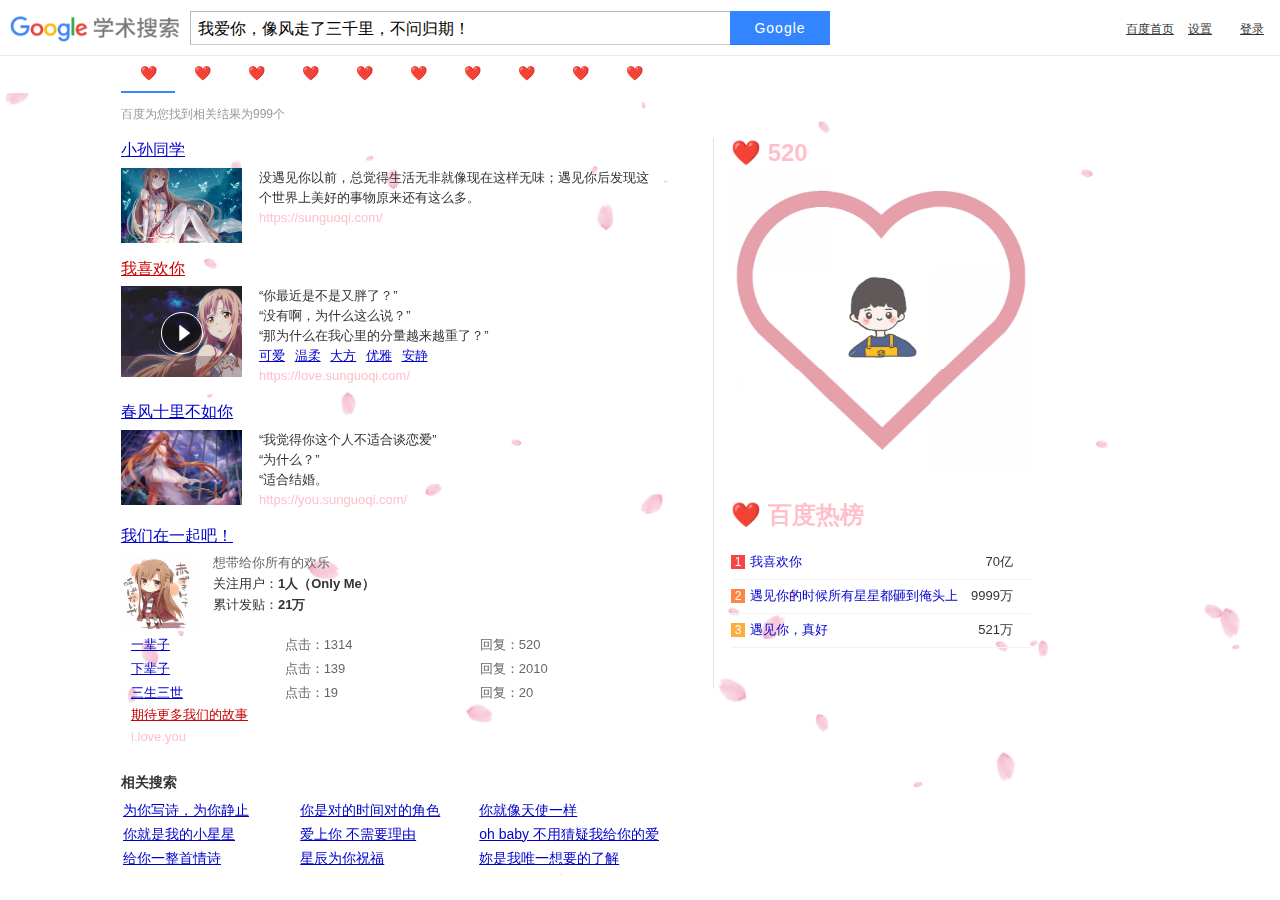
==== commit d05d60aa: "1.1" ====
--- a/result.html
+++ b/result.html
@@ -39,17 +39,16 @@
                         </style>
                         <div id="lg"><img hidefocus="true" src="images/baidu.png" width="270" height="129"></div>
                         <a href="javascript:;" id="result_logo" onmousedown="return c({'fm':'tab','tab':'logo'})"
-                            target="_self"><img class="index-logo-src" src="images/baidu.png" alt="到百度首页"
-                                title="到百度首页"><img class="index-logo-srcnew" src="images/baidu.png" alt="到百度首页"
-                                title="到百度首页"></a>
+                            target="_self"><img src="images/google.png" width="300" alt="到百度首页" title="到百度首页"><img
+                                class="index-logo-srcnew" src="images/baidu.png" alt="到百度首页" title="到百度首页"></a>
                         <div id="form" name="f" class="fm "><input type="hidden" name="ie" value="utf-8"><input
                                 type="hidden" name="f" value="8"><input type="hidden" name="rsv_bp" value="1"><input
                                 type="hidden" name="ch" value=""><input type="hidden" name="tn"
                                 value="SE_PclogoS_8whnvm25"><input type="hidden" name="bar" value=""><span
                                 class="bg s_ipt_wr"><input id="kw" name="wd" class="s_ipt" maxlength="255"
                                     autocomplete="off" value="我爱你，像风走了三千里，不问归期！"></span><span class="bg s_btn_wr"><input
-                                    type="submit" id="su" value="百度一下" class="bg s_btn"></span><span class="tools"><span
-                                    id="mHolder">
+                                    type="submit" id="su" value="Google" class="bg s_btn"></span><span
+                                class="tools"><span id="mHolder">
                                     <div id="mCon"><span>输入法</span></div>
                                     <ul id="mMenu">
                                         <li><a href="javascript:;" name="ime_hw" target="_self">手写</a></li>
@@ -1221,40 +1220,11 @@
                         </tbody>
                     </table>
                 </div>
-                <div id="page">
-                    <strong><span class="fk fk_cur"><i class="c-icon c-icon-bear-p"></i></span><span
-                            class="pc">1</span></strong><a href="javascript:;" target="_self"><span class="fk fkd"><i
-                                class="c-icon c-icon-bear-pn"></i></span><span class="pc">2</span></a><a
-                        href="javascript:;" target="_self"><span class="fk"><i
-                                class="c-icon c-icon-bear-pn"></i></span><span class="pc">3</span></a><a
-                        href="javascript:;" target="_self"><span class="fk fkd"><i
-                                class="c-icon c-icon-bear-pn"></i></span><span class="pc">4</span></a><a
-                        href="javascript:;" target="_self"><span class="fk"><i
-                                class="c-icon c-icon-bear-pn"></i></span><span class="pc">5</span></a><a
-                        href="javascript:;" target="_self"><span class="fk fkd"><i
-                                class="c-icon c-icon-bear-pn"></i></span><span class="pc">6</span></a><a
-                        href="javascript:;" target="_self"><span class="fk"><i
-                                class="c-icon c-icon-bear-pn"></i></span><span class="pc">7</span></a><a
-                        href="javascript:;" target="_self"><span class="fk fkd"><i
-                                class="c-icon c-icon-bear-pn"></i></span><span class="pc">8</span></a><a
-                        href="javascript:;" target="_self"><span class="fk"><i
-                                class="c-icon c-icon-bear-pn"></i></span><span class="pc">9</span></a><a
-                        href="javascript:;" target="_self"><span class="fk fkd"><i
-                                class="c-icon c-icon-bear-pn"></i></span><span class="pc">10</span></a><a
-                        href="javascript:;" class="n" target="_self">下一页&gt;</a>
-                </div>
+
                 <div id="content_bottom">
                 </div>
             </div>
-            <div id="foot">
-                <div class="foot-inner"><span id="help" style="float:left;padding-left:121px"><a href="javascript:;"
-                            target="_self"
-                            onmousedown="return c({'fm':'behb','tab':'help','url':this.href,'title':this.innerHTML})">💖</a><a
-                            href="javascript:;" target="_self"
-                            onmousedown="return c({'fm':'behb','tab':'jubao','url':this.href,'title':this.innerHTML})">💖</a><a
-                            class="feedback" onclick="return false;" href="javascript:;" target="_self"
-                            onmousedown="return ns_c({'fm':'behb','tab':'feedback'})">💖</a></span></div>
-            </div>
+
             <div class="c-tips-container" id="c-tips-container"></div>
         </div>
     </div>
--- a/result.css
+++ b/result.css
@@ -2063,8 +2063,9 @@
 }
 
 #result_logo img {
-    width: 101px;
-    height: 33px
+    width: 170px;
+    height: 27px;
+    margin-top: 9px;
 }
 
 #result_logo.qm-activity {
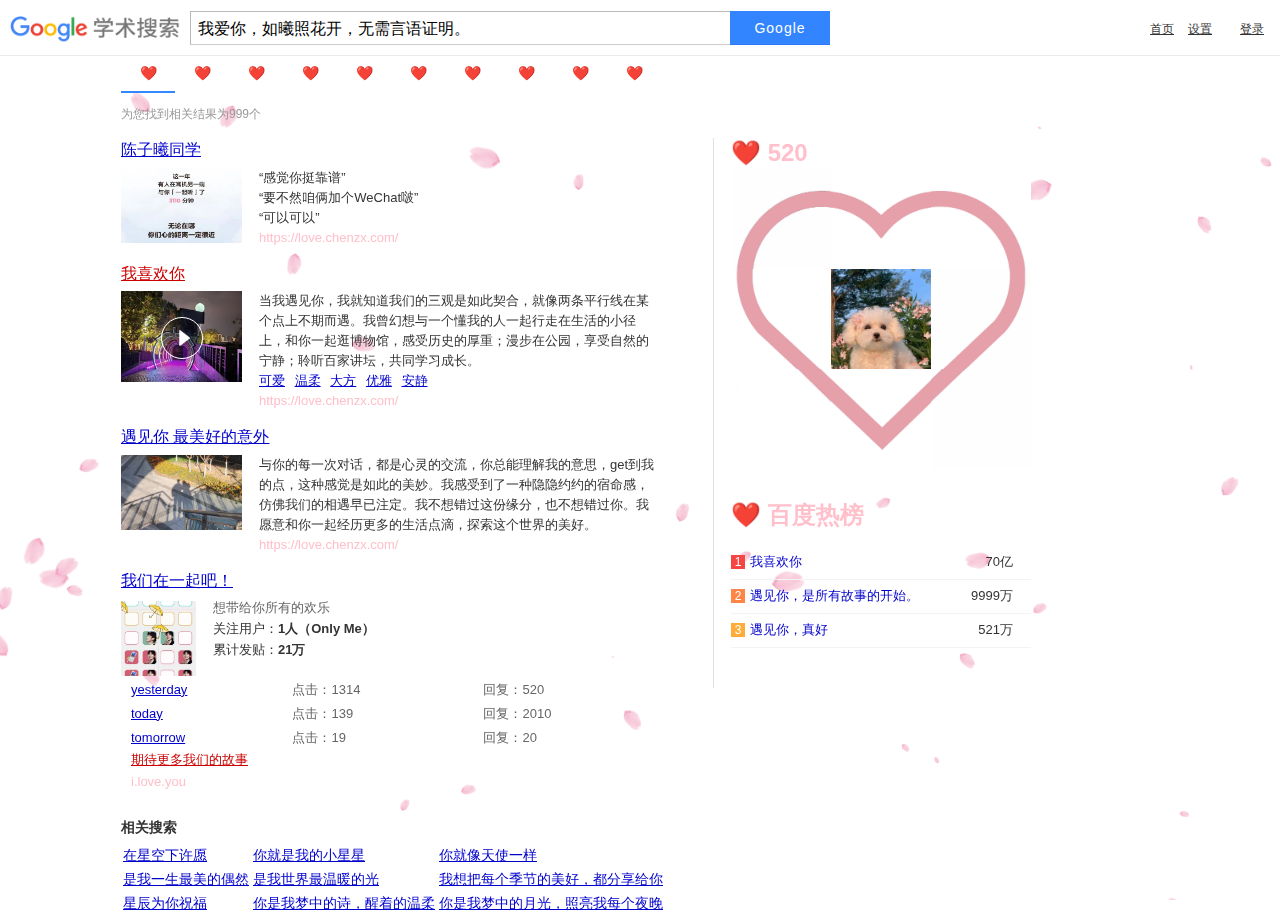
==== commit 0056b1f6: "2.0" ====
--- a/result.html
+++ b/result.html
@@ -5,7 +5,7 @@
     <meta name="language" content="zh-CN">
     <meta name="github" content="https://github.com/sun0225SUN/Awesome-Love-Code">
     <meta name="describe" content="收集不易，您的star是我坚持的动力，同时也欢迎各位PR哦! ">
-    <link rel="icon" type="image/x-icon" href="https://cdn.jsdelivr.net/gh/sun0225SUN/photos/img/20210715233345.png">
+    <link rel="icon" type="image/x-icon" href="/images/lover.jpg">
     <link rel="search" type="application/opensearchdescription+xml" href="/content-search.xml" title="百度搜索">
     <link rel="stylesheet" href="./result.css">
 </head>
@@ -46,7 +46,7 @@
                                 type="hidden" name="ch" value=""><input type="hidden" name="tn"
                                 value="SE_PclogoS_8whnvm25"><input type="hidden" name="bar" value=""><span
                                 class="bg s_ipt_wr"><input id="kw" name="wd" class="s_ipt" maxlength="255"
-                                    autocomplete="off" value="我爱你，像风走了三千里，不问归期！"></span><span class="bg s_btn_wr"><input
+                                    autocomplete="off" value="我爱你，如曦照花开，无需言语证明。"></span><span class="bg s_btn_wr"><input
                                     type="submit" id="su" value="Google" class="bg s_btn"></span><span
                                 class="tools"><span id="mHolder">
                                     <div id="mCon"><span>输入法</span></div>
@@ -63,7 +63,7 @@
                         <div id="m"></div>
                     </div>
                 </div>
-                <div id="u"><a class="toindex" href="javascript:;" target="_self">百度首页</a><a href="javascript:;"
+                <div id="u"><a class="toindex" href="javascript:;" target="_self">首页</a><a href="javascript:;"
                         name="tj_settingicon" class="pf" target="_self">设置<i
                             class="c-icon c-icon-triangle-down"></i></a><a href="javascript:;" name="tj_login"
                         class="lb" onclick="return false;" target="_self">登录</a></div>
@@ -835,7 +835,7 @@
                                                                 <td><span><span
                                                                             class="c-index  c-index-hot2 c-gap-icon-right-small">2</span><a
                                                                             target="_self" href="javascript:;"
-                                                                            class="opr-toplist1-cut">遇见你的时候所有星星都砸到俺头上</a></span>
+                                                                            class="opr-toplist1-cut">遇见你，是所有故事的开始。</a></span>
                                                                 </td>
                                                                 <td class="opr-toplist1-right opr-toplist1-right-hot">
                                                                     9999万<i class="opr-toplist1-st c-icon "></i></td>
@@ -873,7 +873,7 @@
                                 class="search_tool_si c-gap-left">站点内检索<i
                                     class="c-icon c-icon-triangle-down"></i></span></div>
                         <div class="nums">
-                            <span class="nums_text">百度为您找到相关结果为999个</span>
+                            <span class="nums_text">为您找到相关结果为999个</span>
                         </div>
                     </div>
                 </div>
@@ -882,15 +882,17 @@
                         data-click="{'rsv_bdr':'0' }">
                         <h3 class="t"><a
                                 data-click="{'F':'778317EA','F1':'9D73F1E4','F2':'6CA6DD6B','F3':'54E5263F','T':'1589442239','y':'FFB95FFF'}"
-                                href="javascript:;" target="_self">小孙同学</a></h3>
+                                href="javascript:;" target="_self">陈子曦同学</a></h3>
                         <div class="c-row c-gap-top-small">
                             <div class="general_image_pic c-span6"><a class="c-img6" style="height:75px"
                                     href="javascript:;" target="_self"><img class="c-img c-img6" src="images/pic1.jpg"
                                         style="height:75px;"></a></div>
                             <div class="c-span18 c-span-last">
-                                <div class="c-abstract">没遇见你以前，总觉得生活无非就像现在这样无味；遇见你后发现这个世界上美好的事物原来还有这么多。</div>
+                                <div class="c-abstract">“感觉你挺靠谱”<br>
+                                    “要不然咱俩加个WeChat啵”<br>
+                                    “可以可以”</div>
                                 <div class="f13"><a target="_self" href="javascript:;" class="c-showurl"
-                                        style="text-decoration:none;">https://sunguoqi.com/&nbsp;</a>
+                                        style="text-decoration:none;">https://love.chenzx.com/&nbsp;</a>
                                 </div>
                             </div>
                         </div>
@@ -925,26 +927,25 @@
                                         style="height: 91px; background: url(images/pic2.jpg) no-repeat center center; background-size: cover;">
                                     </div>
                                     <i class="op-bk-polysemy-icon" style="top:25.5px"></i>
-                                    <div class="op-bk-polysemy-logo"></div>
+
                                 </div>
                             </div>
                             <div class="c-span18 c-span-last">
-                                <p>“你最近是不是又胖了？”<br>
-                                    “没有啊，为什么这么说？”<br>
-                                    “那为什么在我心里的分量越来越重了？”</p>
-                                <p>
-                                    <a class="c-gap-right-small op-se-listen-recommend" href="javascript:;"
-                                        target="_self" title="可爱">可爱</a>
-                                    <a class="c-gap-right-small op-se-listen-recommend" href="javascript:;"
-                                        target="_self" title="温柔">温柔</a>
-                                    <a class="c-gap-right-small op-se-listen-recommend" href="javascript:;"
-                                        target="_self" title="大方">大方</a>
-                                    <a class="c-gap-right-small op-se-listen-recommend" href="javascript:;"
-                                        target="_self" title="优雅">优雅</a>
-                                    <a class="c-gap-right-small op-se-listen-recommend" href="javascript:;"
-                                        target="_self" title="安静">安静</a>
+                                <div class="c-abstract">
+                                    当我遇见你，我就知道我们的三观是如此契合，就像两条平行线在某个点上不期而遇。我曾幻想与一个懂我的人一起行走在生活的小径上，和你一起逛博物馆，感受历史的厚重；漫步在公园，享受自然的宁静；聆听百家讲坛，共同学习成长。
+                                </div>
+                                <a class="c-gap-right-small op-se-listen-recommend" href="javascript:;" target="_self"
+                                    title="可爱">可爱</a>
+                                <a class="c-gap-right-small op-se-listen-recommend" href="javascript:;" target="_self"
+                                    title="温柔">温柔</a>
+                                <a class="c-gap-right-small op-se-listen-recommend" href="javascript:;" target="_self"
+                                    title="大方">大方</a>
+                                <a class="c-gap-right-small op-se-listen-recommend" href="javascript:;" target="_self"
+                                    title="优雅">优雅</a>
+                                <a class="c-gap-right-small op-se-listen-recommend" href="javascript:;" target="_self"
+                                    title="安静">安静</a>
                                 </p>
-                                <p class=" op-bk-polysemy-move"><span class="c-showurl">https://love.sunguoqi.com/
+                                <p class=" op-bk-polysemy-move"><span class="c-showurl">https://love.chenzx.com/&nbsp;
                                     </span>
                                 </p>
                             </div>
@@ -992,15 +993,15 @@
             'F3':'54E5263F',
             'T':'1589442239',
                         'y':'BFEDEDBA'
-                                                }" href="javascript:;" target="_self">春风十里不如你</a></h3>
+                                                }" href="javascript:;" target="_self">遇见你 最美好的意外</a></h3>
                         <div class="c-row c-gap-top-small">
                             <div class="general_image_pic c-span6"><a class="c-img6" style="height:75px"
                                     href="javascript:;" target="_self"><img class="c-img c-img6" src="images/pic3.jpg"
                                         style="height:75px;"></a></div>
                             <div class="c-span18 c-span-last">
-                                <div class="c-abstract">“我觉得你这个人不适合谈恋爱”<br>
-                                    “为什么？”<br>
-                                    “适合结婚。</div>
+                                <div class="c-abstract">
+                                    与你的每一次对话，都是心灵的交流，你总能理解我的意思，get到我的点，这种感觉是如此的美妙。我感受到了一种隐隐约约的宿命感，仿佛我们的相遇早已注定。我不想错过这份缘分，也不想错过你。我愿意和你一起经历更多的生活点滴，探索这个世界的美好。
+                                </div>
                                 <div class="f13"><a target="_self" href="javascript:;" class="c-showurl"
                                         style="text-decoration:none;">
                                         <style>
@@ -1047,7 +1048,7 @@
                                                 background-image: url(https://b.bdstatic.com/searchbox/icms/searchbox/img/yellow-v.png);
                                             }
                                         </style>
-                                        <span class="nor-src-wrap">https://you.sunguoqi.com/</span>
+                                        <span class="nor-src-wrap">https://love.chenzx.com/</span>
                                     </a>
 
                                 </div>
@@ -1100,7 +1101,7 @@
                                 </tr>
                                 <tr>
                                     <td class="op-tieba-general-firsttd op-tieba-general-mainpl"><a href="javascript:;"
-                                            target="_self" class="op-tieba-general-linktxt">一辈子</a>
+                                            target="_self" class="op-tieba-general-linktxt">yesterday</a>
                                     </td>
                                     <td class="op-tieba-general-graycolor"><span class="c-gap-right-small">点击：<i
                                                 class="op-mthread1-clicknum">1314</i></span></td>
@@ -1110,7 +1111,7 @@
                                 </tr>
                                 <tr>
                                     <td class="op-tieba-general-firsttd op-tieba-general-mainpl"><a href="javascript:;"
-                                            target="_self" class="op-tieba-general-linktxt">下辈子</a>
+                                            target="_self" class="op-tieba-general-linktxt">today</a>
                                     </td>
                                     <td class="op-tieba-general-graycolor"><span class="c-gap-right-small">点击：<i
                                                 class="op-mthread2-clicknum">139</i></span></td>
@@ -1120,7 +1121,7 @@
                                 </tr>
                                 <tr>
                                     <td class="op-tieba-general-firsttd op-tieba-general-mainpl"><a href="javascript:;"
-                                            target="_self" class="op-tieba-general-linktxt">三生三世</a>
+                                            target="_self" class="op-tieba-general-linktxt">tomorrow</a>
                                     </td>
                                     <td class="op-tieba-general-graycolor"><span class="c-gap-right-small">点击：<i
                                                 class="op-mthread3-clicknum">19</i></span></td>
@@ -1178,11 +1179,11 @@
                         <tbody>
                             <tr>
                                 <th>
-                                    <a href="javascript:;" target="_self">为你写诗，为你静止</a>
+                                    <a href="javascript:;" target="_self">在星空下许愿</a>
                                 </th>
                                 <td></td>
                                 <th>
-                                    <a href="javascript:;" target="_self">你是对的时间对的角色</a>
+                                    <a href="javascript:;" target="_self">你就是我的小星星</a>
                                 </th>
                                 <td></td>
                                 <th>
@@ -1191,30 +1192,29 @@
                             </tr>
                             <tr>
                                 <th>
-                                    <a href="javascript:;" target="_self">你就是我的小星星</a>
+                                    <a href="javascript:;" target="_self">是我一生最美的偶然</a>
                                 </th>
                                 <td></td>
                                 <th>
-                                    <a href="javascript:;" target="_self">爱上你
-                                        不需要理由</a>
+                                    <a href="javascript:;" target="_self">是我世界最温暖的光</a>
                                 </th>
                                 <td></td>
                                 <th>
-                                    <a href="javascript:;" target="_self">oh
-                                        baby 不用猜疑我给你的爱</a>
+                                    <a href="javascript:;" target="_self">
+                                        我想把每个季节的美好，都分享给你</a>
                                 </th>
                             </tr>
                             <tr>
-                                <th>
-                                    <a href="javascript:;" target="_self">给你一整首情诗</a>
-                                </th>
-                                <td></td>
                                 <th>
                                     <a href="javascript:;" target="_self">星辰为你祝福</a>
                                 </th>
                                 <td></td>
                                 <th>
-                                    <a href="javascript:;" target="_self">妳是我唯一想要的了解 </a>
+                                    <a href="javascript:;" target="_self">你是我梦中的诗，醒着的温柔</a>
+                                </th>
+                                <td></td>
+                                <th>
+                                    <a href="javascript:;" target="_self">你是我梦中的月光，照亮我每个夜晚</a>
                                 </th>
                             </tr>
                         </tbody>
@@ -1236,17 +1236,11 @@
     <script src="sakura.js"></script>
     <script>
         let loveWords = [
-            '如果我不讨你喜欢，你直接爱上我好了',
-            '打你名字再多遍都不费劲，输入法会自己跑出来',
-            '你喜欢星星吗？我才不摘给你，我要把它们藏进我的眼睛，每天对着你blingbling',
-            '你笑的时候真好看，像月牙里装满了星星',
-            '我不知道流星能飞多久，值不值得追求;我不知道樱花能开多久，值不值得等候。但我知道你就像烟花般美丽，像恒星般永恒，值得我用一生去保留',
-            '如果一滴水代表一个祝福，我送你一个东海;如果一颗星代表一份幸福，我送你一条银河;如果一棵树代表一份思念，我送你一片森林',
-            '不思进取，思你',
-            '时光还在，你还在',
-            '假如可以的话，我愿意花去生命中的每一分每一秒，陪着你',
-            '唱一首写不完的歌，荡漾着爱你的音符',
-            '对于世界而言，你是一个人;但是对于我而言，你是我的整个世界',
+            '关关难过关关过，前路漫漫亦灿灿',
+            '山前山后各有风景，有风没风都很自由',
+            '或许这边的风景不是万紫千红，但春寒料峭，嫩草盈芽，也是别样滋味。我们都会到达终点的，只是方式不同',
+            '但春寒料峭，嫩草盈芽，也是别样滋味',
+            '蓝桉已遇释槐鸟，不爱万物，唯爱你',
         ];
         let allLinks = document.getElementsByTagName("a");
         for (let i = 0; i < allLinks.length; i++) {
